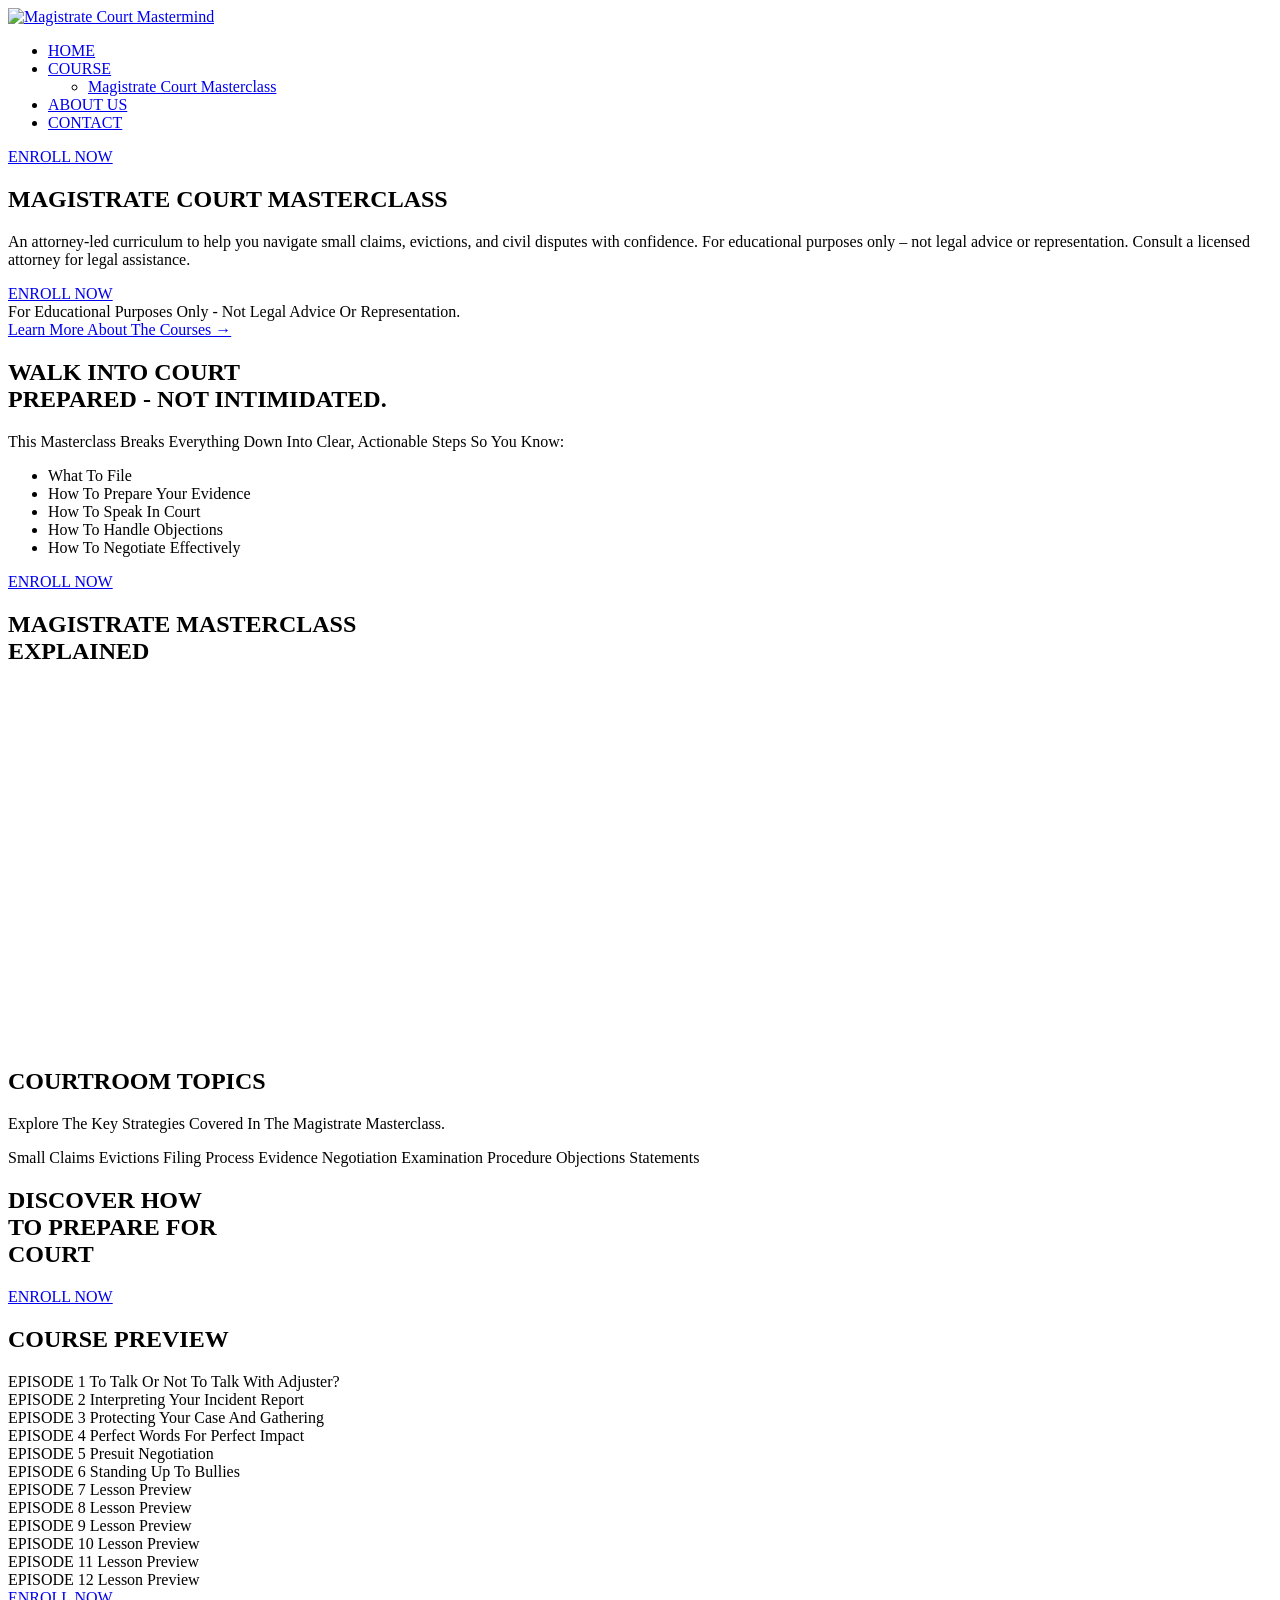
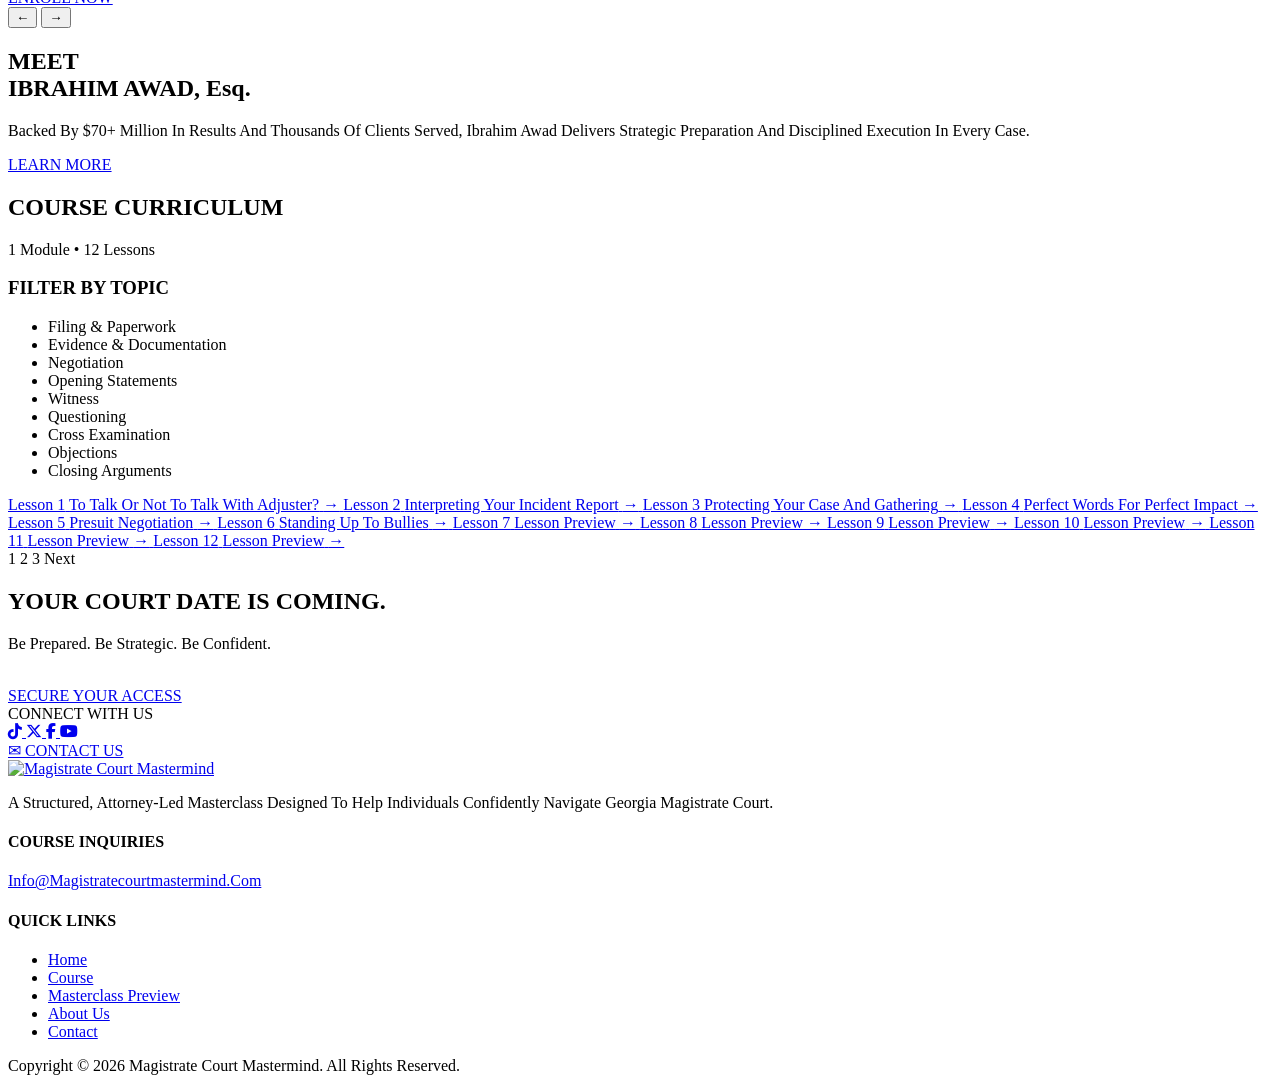
==== index.html @ 7c3ff86c "Fix hero image filename case" ====
<!DOCTYPE html>
<html lang="en">
<head>
  <meta charset="UTF-8">
  <meta name="viewport" content="width=device-width, initial-scale=1.0">
  <meta name="description" content="Magistrate Court Masterclass - An Attorney-Led Curriculum To Help You Navigate Small Claims, Evictions, And Civil Disputes With Confidence.">
  <meta name="keywords" content="magistrate court, small claims, eviction, civil disputes, legal education, attorney-led">
  <meta name="author" content="Magistrate Court Mastermind">
  <title>Magistrate Court Mastermind | Attorney-Led Legal Education</title>
  <link rel="stylesheet" href="assets/css/style.css">
  <link rel="stylesheet" href="https://cdnjs.cloudflare.com/ajax/libs/font-awesome/6.5.1/css/all.min.css">
</head>
<body>
  <header class="header">
    <a href="index.html" class="header__logo">
      <img src="assets/images/magistratelogo1.png" alt="Magistrate Court Mastermind" class="header__logo-img">
    </a>
    <nav>
      <ul class="header__nav">
        <li><a href="index.html" class="nav-active">HOME</a></li>
        <li class="nav-dropdown">
          <a href="course.html">COURSE</a>
          <ul class="dropdown-menu">
            <li><a href="course.html">Magistrate Court Masterclass</a></li>
          </ul>
        </li>
        <li><a href="about.html">ABOUT US</a></li>
        <li><a href="index.html#contact">CONTACT</a></li>
      </ul>
    </nav>
    <a href="course.html" class="header__cta">ENROLL NOW</a>
  </header>

  <main>
    <section class="hero">
      <div class="hero__content">
        <div class="hero__left">
          <h1 class="hero__heading">MAGISTRATE COURT MASTERCLASS</h1>
          <p class="hero__subtext">An attorney-led curriculum to help you navigate small claims, evictions, and civil disputes with confidence. For educational purposes only – not legal advice or representation. Consult a licensed attorney for legal assistance.</p>
          <a href="course.html" class="hero__btn">ENROLL NOW</a>
        </div>
        <div class="hero__right">
          <div class="hero__image-wrap">
            <img src="assets/images/Hero-person.png" alt="Course Instructor" class="hero__person" width="400" height="520" onerror="this.style.display='none';">
          </div>
        </div>
      </div>
      <div class="hero__bottom-right">
        <div class="hero__card">For Educational Purposes Only - Not Legal Advice Or Representation.</div>
        <a href="course.html" class="hero__learn-more">Learn More About The Courses &#8594;</a>
      </div>
    </section>

    <!-- Walk Into Court Prepared -->
    <section class="home-prepared">
      <div class="home-prepared__inner">
        <div class="home-prepared__header">
          <h2 class="home-prepared__title">
            WALK INTO COURT<br>
            PREPARED - <span class="home-prepared__title-underline">NOT INTIMIDATED.</span>
          </h2>
        </div>
        <div class="home-prepared__left">
          <div class="home-prepared__img-wrap">
            <img src="assets/images/prepared.png" alt="Court preparation" class="home-prepared__img" onerror="this.style.display='none'">
            <div class="home-prepared__img-placeholder"></div>
          </div>
        </div>
        <div class="home-prepared__right">
          <p class="home-prepared__lead">This Masterclass Breaks Everything Down Into Clear, Actionable Steps So You Know:</p>
          <ul class="home-prepared__list">
            <li>What To File</li>
            <li>How To Prepare Your Evidence</li>
            <li>How To Speak In Court</li>
            <li>How To Handle Objections</li>
            <li>How To Negotiate Effectively</li>
          </ul>
          <a href="course.html" class="home-prepared__btn">ENROLL NOW</a>
        </div>
      </div>
    </section>

    <!-- Magistrate Masterclass Explained - Vimeo Video -->
    <section class="home-video">
      <div class="home-video__inner">
        <h2 class="home-video__title">
          MAGISTRATE MASTERCLASS<br>
          <span class="home-video__title-accent">EXPLAINED</span>
        </h2>
        <div class="home-video__player">
          <iframe src="https://player.vimeo.com/video/1167823661?title=0&byline=0&portrait=0" width="640" height="360" frameborder="0" allow="autoplay; fullscreen; picture-in-picture" allowfullscreen title="Magistrate Masterclass Explained"></iframe>
        </div>
      </div>
    </section>

    <!-- Courtroom Topics -->
    <section class="home-topics">
      <div class="home-topics__inner">
        <h2 class="home-topics__title">COURTROOM <span class="home-topics__title-accent">TOPICS</span></h2>
        <p class="home-topics__sub">Explore The Key Strategies Covered In The Magistrate Masterclass.</p>
        <div class="home-topics__grid">
          <span class="home-topics__pill">Small Claims</span>
          <span class="home-topics__pill">Evictions</span>
          <span class="home-topics__pill">Filing Process</span>
          <span class="home-topics__pill">Evidence</span>
          <span class="home-topics__pill">Negotiation</span>
          <span class="home-topics__pill">Examination</span>
          <span class="home-topics__pill">Procedure</span>
          <span class="home-topics__pill">Objections</span>
          <span class="home-topics__pill">Statements</span>
        </div>
      </div>
    </section>

    <!-- Discover How To Prepare -->
    <section class="home-discover">
      <div class="home-discover__brush"></div>
      <div class="home-discover__inner">
        <div class="home-discover__left">
          <h2 class="home-discover__title">
            <span class="home-discover__line">DISCOVER HOW</span><br>
            <span class="home-discover__line">TO <span class="home-discover__title-encircle">PREPARE</span> FOR</span><br>
            <span class="home-discover__line">COURT</span>
          </h2>
          <a href="course.html" class="home-discover__btn">ENROLL NOW</a>
        </div>
        <div class="home-discover__right">
          <img src="assets/images/glowing.png" alt="Instructor" class="home-discover__img" onerror="this.style.display='none'">
          <div class="home-discover__img-placeholder"></div>
        </div>
      </div>
    </section>

    <!-- Course Preview -->
    <section class="home-preview">
      <div class="home-preview__inner">
        <h2 class="home-preview__title">COURSE <span class="home-preview__title-accent">PREVIEW</span></h2>
        <div class="home-preview__carousel">
          <article class="home-preview__item">
            <span class="home-preview__ep">EPISODE 1</span>
            <span class="home-preview__name">To Talk Or Not To Talk With Adjuster?</span>
          </article>
          <article class="home-preview__item">
            <span class="home-preview__ep">EPISODE 2</span>
            <span class="home-preview__name">Interpreting Your Incident Report</span>
          </article>
          <article class="home-preview__item">
            <span class="home-preview__ep">EPISODE 3</span>
            <span class="home-preview__name">Protecting Your Case And Gathering</span>
          </article>
          <article class="home-preview__item">
            <span class="home-preview__ep">EPISODE 4</span>
            <span class="home-preview__name">Perfect Words For Perfect Impact</span>
          </article>
          <article class="home-preview__item">
            <span class="home-preview__ep">EPISODE 5</span>
            <span class="home-preview__name">Presuit Negotiation</span>
          </article>
          <article class="home-preview__item">
            <span class="home-preview__ep">EPISODE 6</span>
            <span class="home-preview__name">Standing Up To Bullies</span>
          </article>
          <article class="home-preview__item">
            <span class="home-preview__ep">EPISODE 7</span>
            <span class="home-preview__name">Lesson Preview</span>
          </article>
          <article class="home-preview__item">
            <span class="home-preview__ep">EPISODE 8</span>
            <span class="home-preview__name">Lesson Preview</span>
          </article>
          <article class="home-preview__item">
            <span class="home-preview__ep">EPISODE 9</span>
            <span class="home-preview__name">Lesson Preview</span>
          </article>
          <article class="home-preview__item">
            <span class="home-preview__ep">EPISODE 10</span>
            <span class="home-preview__name">Lesson Preview</span>
          </article>
          <article class="home-preview__item">
            <span class="home-preview__ep">EPISODE 11</span>
            <span class="home-preview__name">Lesson Preview</span>
          </article>
          <article class="home-preview__item">
            <span class="home-preview__ep">EPISODE 12</span>
            <span class="home-preview__name">Lesson Preview</span>
          </article>
        </div>
        <div class="home-preview__cta">
          <a href="course.html" class="home-preview__btn">ENROLL NOW</a>
          <div class="home-preview__arrows">
            <button type="button" class="home-preview__arrow-btn home-preview__arrow-btn--prev" aria-label="Previous course preview">&#8592;</button>
            <button type="button" class="home-preview__arrow-btn home-preview__arrow-btn--next" aria-label="Next course preview">&#8594;</button>
          </div>
        </div>
      </div>
    </section>

    <!-- Meet Ibrahim Awad -->
    <section class="home-meet">
      <div class="home-meet__brush"></div>
      <div class="home-meet__inner">
        <div class="home-meet__left">
          <img src="assets/images/ibrahimintro.png" alt="Ibrahim Awad" class="home-meet__portrait" onerror="this.style.display='none'">
          <div class="home-meet__portrait-placeholder"></div>
        </div>
        <div class="home-meet__right">
          <h2 class="home-meet__title">
            <span class="home-meet__title-accent">MEET</span><br>
            <span class="home-meet__name-box">IBRAHIM AWAD, Esq.</span>
          </h2>
          <p class="home-meet__bio">Backed By $70+ Million In Results And Thousands Of Clients Served, Ibrahim Awad Delivers Strategic Preparation And Disciplined Execution In Every Case.</p>
          <a href="about.html" class="home-meet__btn">LEARN MORE</a>
        </div>
      </div>
    </section>

    <!-- Course Curriculum -->
    <section class="home-curriculum">
      <div class="home-curriculum__inner">
        <h2 class="home-curriculum__title">COURSE <span class="home-curriculum__title-accent">CURRICULUM</span></h2>
        <p class="home-curriculum__meta">1 Module &bull; 12 Lessons</p>
        <div class="home-curriculum__grid">
          <aside class="home-curriculum__sidebar">
            <h3 class="home-curriculum__filter-title">FILTER BY TOPIC</h3>
            <ul class="home-curriculum__topics">
              <li>Filing &amp; Paperwork</li>
              <li>Evidence &amp; Documentation</li>
              <li>Negotiation</li>
              <li>Opening Statements</li>
              <li>Witness</li>
              <li>Questioning</li>
              <li>Cross Examination</li>
              <li>Objections</li>
              <li>Closing Arguments</li>
            </ul>
          </aside>
          <div class="home-curriculum__lessons">
            <a href="course.html" class="home-curriculum__lesson home-curriculum__lesson--active" data-lesson="1">
              <span class="home-curriculum__lesson-num">Lesson 1</span>
              <span class="home-curriculum__lesson-title">To Talk Or Not To Talk With Adjuster?</span>
              <span class="home-curriculum__lesson-arrow">&#8594;</span>
            </a>
            <a href="course.html" class="home-curriculum__lesson" data-lesson="2">
              <span class="home-curriculum__lesson-num">Lesson 2</span>
              <span class="home-curriculum__lesson-title">Interpreting Your Incident Report</span>
              <span class="home-curriculum__lesson-arrow">&#8594;</span>
            </a>
            <a href="course.html" class="home-curriculum__lesson" data-lesson="3">
              <span class="home-curriculum__lesson-num">Lesson 3</span>
              <span class="home-curriculum__lesson-title">Protecting Your Case And Gathering</span>
              <span class="home-curriculum__lesson-arrow">&#8594;</span>
            </a>
            <a href="course.html" class="home-curriculum__lesson" data-lesson="4">
              <span class="home-curriculum__lesson-num">Lesson 4</span>
              <span class="home-curriculum__lesson-title">Perfect Words For Perfect Impact</span>
              <span class="home-curriculum__lesson-arrow">&#8594;</span>
            </a>
            <a href="course.html" class="home-curriculum__lesson" data-lesson="5">
              <span class="home-curriculum__lesson-num">Lesson 5</span>
              <span class="home-curriculum__lesson-title">Presuit Negotiation</span>
              <span class="home-curriculum__lesson-arrow">&#8594;</span>
            </a>
            <a href="course.html" class="home-curriculum__lesson" data-lesson="6">
              <span class="home-curriculum__lesson-num">Lesson 6</span>
              <span class="home-curriculum__lesson-title">Standing Up To Bullies</span>
              <span class="home-curriculum__lesson-arrow">&#8594;</span>
            </a>
            <a href="course.html" class="home-curriculum__lesson" data-lesson="7">
              <span class="home-curriculum__lesson-num">Lesson 7</span>
              <span class="home-curriculum__lesson-title">Lesson Preview</span>
              <span class="home-curriculum__lesson-arrow">&#8594;</span>
            </a>
            <a href="course.html" class="home-curriculum__lesson" data-lesson="8">
              <span class="home-curriculum__lesson-num">Lesson 8</span>
              <span class="home-curriculum__lesson-title">Lesson Preview</span>
              <span class="home-curriculum__lesson-arrow">&#8594;</span>
            </a>
            <a href="course.html" class="home-curriculum__lesson" data-lesson="9">
              <span class="home-curriculum__lesson-num">Lesson 9</span>
              <span class="home-curriculum__lesson-title">Lesson Preview</span>
              <span class="home-curriculum__lesson-arrow">&#8594;</span>
            </a>
            <a href="course.html" class="home-curriculum__lesson" data-lesson="10">
              <span class="home-curriculum__lesson-num">Lesson 10</span>
              <span class="home-curriculum__lesson-title">Lesson Preview</span>
              <span class="home-curriculum__lesson-arrow">&#8594;</span>
            </a>
            <a href="course.html" class="home-curriculum__lesson" data-lesson="11">
              <span class="home-curriculum__lesson-num">Lesson 11</span>
              <span class="home-curriculum__lesson-title">Lesson Preview</span>
              <span class="home-curriculum__lesson-arrow">&#8594;</span>
            </a>
            <a href="course.html" class="home-curriculum__lesson" data-lesson="12">
              <span class="home-curriculum__lesson-num">Lesson 12</span>
              <span class="home-curriculum__lesson-title">Lesson Preview</span>
              <span class="home-curriculum__lesson-arrow">&#8594;</span>
            </a>
          </div>
        </div>
        <div class="home-curriculum__pagination">
          <span class="home-curriculum__page home-curriculum__page--active" data-page="1">1</span>
          <span class="home-curriculum__page" data-page="2">2</span>
          <span class="home-curriculum__page is-hidden" data-page="3">3</span>
          <span class="home-curriculum__next">Next</span>
        </div>
      </div>
    </section>

    <!-- Your Court Date CTA -->
    <section class="home-cta">
      <div class="home-cta__brush"></div>
      <div class="home-cta__inner">
        <h2 class="home-cta__title">YOUR COURT DATE IS COMING.</h2>
        <p class="home-cta__sub">Be Prepared. Be Strategic. Be Confident.</p>
        <div class="home-cta__underline">
          <img src="assets/images/clip.png" alt="" class="home-cta__underline-img" loading="lazy">
        </div>
        <a href="course.html" class="home-cta__btn">SECURE YOUR ACCESS</a>
      </div>
    </section>
  </main>

  <footer class="footer footer--full">
    <div class="footer__brush footer__brush--left"></div>
    <div class="footer__brush footer__brush--right"></div>
    <div class="footer__inner">
      <div class="footer__top">
        <div class="footer__top-left">
          <span class="footer__connect">CONNECT WITH US</span>
          <div class="footer__socials">
            <a href="#" class="footer__social footer__social--tiktok" aria-label="TikTok">
              <i class="fa-brands fa-tiktok"></i>
            </a>
            <a href="#" class="footer__social footer__social--twitter" aria-label="Twitter / X">
              <i class="fa-brands fa-x-twitter"></i>
            </a>
            <a href="#" class="footer__social footer__social--facebook" aria-label="Facebook">
              <i class="fa-brands fa-facebook-f"></i>
            </a>
            <a href="#" class="footer__social footer__social--youtube" aria-label="YouTube">
              <i class="fa-brands fa-youtube"></i>
            </a>
          </div>
        </div>
        <a href="index.html#contact" class="footer__contact-btn">
          <span class="footer__contact-icon">✉</span>
          <span class="footer__contact-label">CONTACT US</span>
        </a>
      </div>
      <div class="footer__main">
        <div class="footer__brand">
          <a href="index.html" class="footer__logo">
            <img src="assets/images/magistratelogo1.png" alt="Magistrate Court Mastermind" class="footer__logo-img">
          </a>
          <p class="footer__tagline">A Structured, Attorney-Led Masterclass Designed To Help Individuals Confidently Navigate Georgia Magistrate Court.</p>
        </div>
        <div class="footer__links-wrap">
          <div class="footer__col">
            <h4 class="footer__col-title">COURSE INQUIRIES</h4>
            <a href="mailto:info@magistratecourtmastermind.com" class="footer__email">Info@Magistratecourtmastermind.Com</a>
          </div>
          <div class="footer__col">
            <h4 class="footer__col-title">QUICK LINKS</h4>
            <ul class="footer__quick-links">
              <li><a href="index.html">Home</a></li>
              <li><a href="course.html">Course</a></li>
              <li><a href="course.html">Masterclass Preview</a></li>
              <li><a href="about.html">About Us</a></li>
              <li><a href="index.html#contact">Contact</a></li>
            </ul>
          </div>
        </div>
      </div>
      <div class="footer__bottom">
        <span class="footer__divider"></span>
        <p class="footer__legal">Copyright &copy; 2026 Magistrate Court Mastermind. All Rights Reserved.</p>
      </div>
    </div>
  </footer>

  <script src="assets/js/main.js"></script>
</body>
</html>
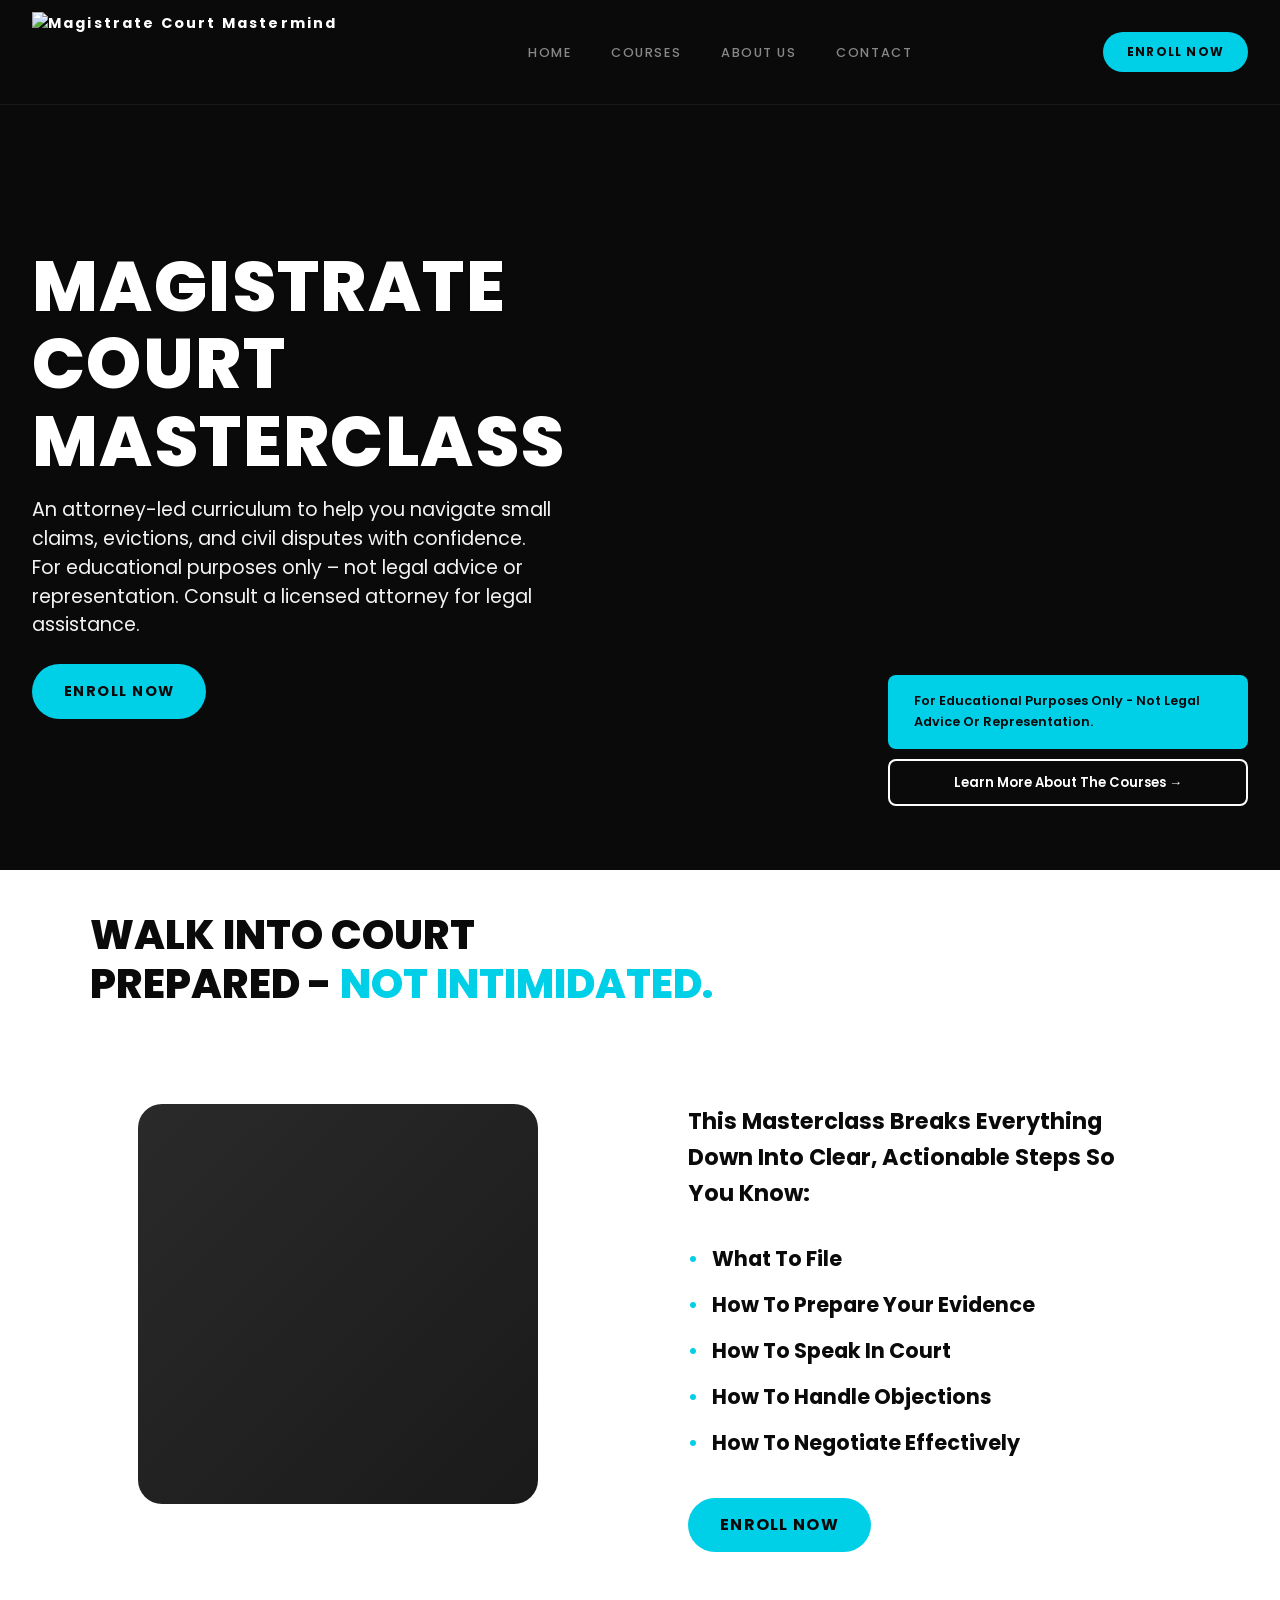
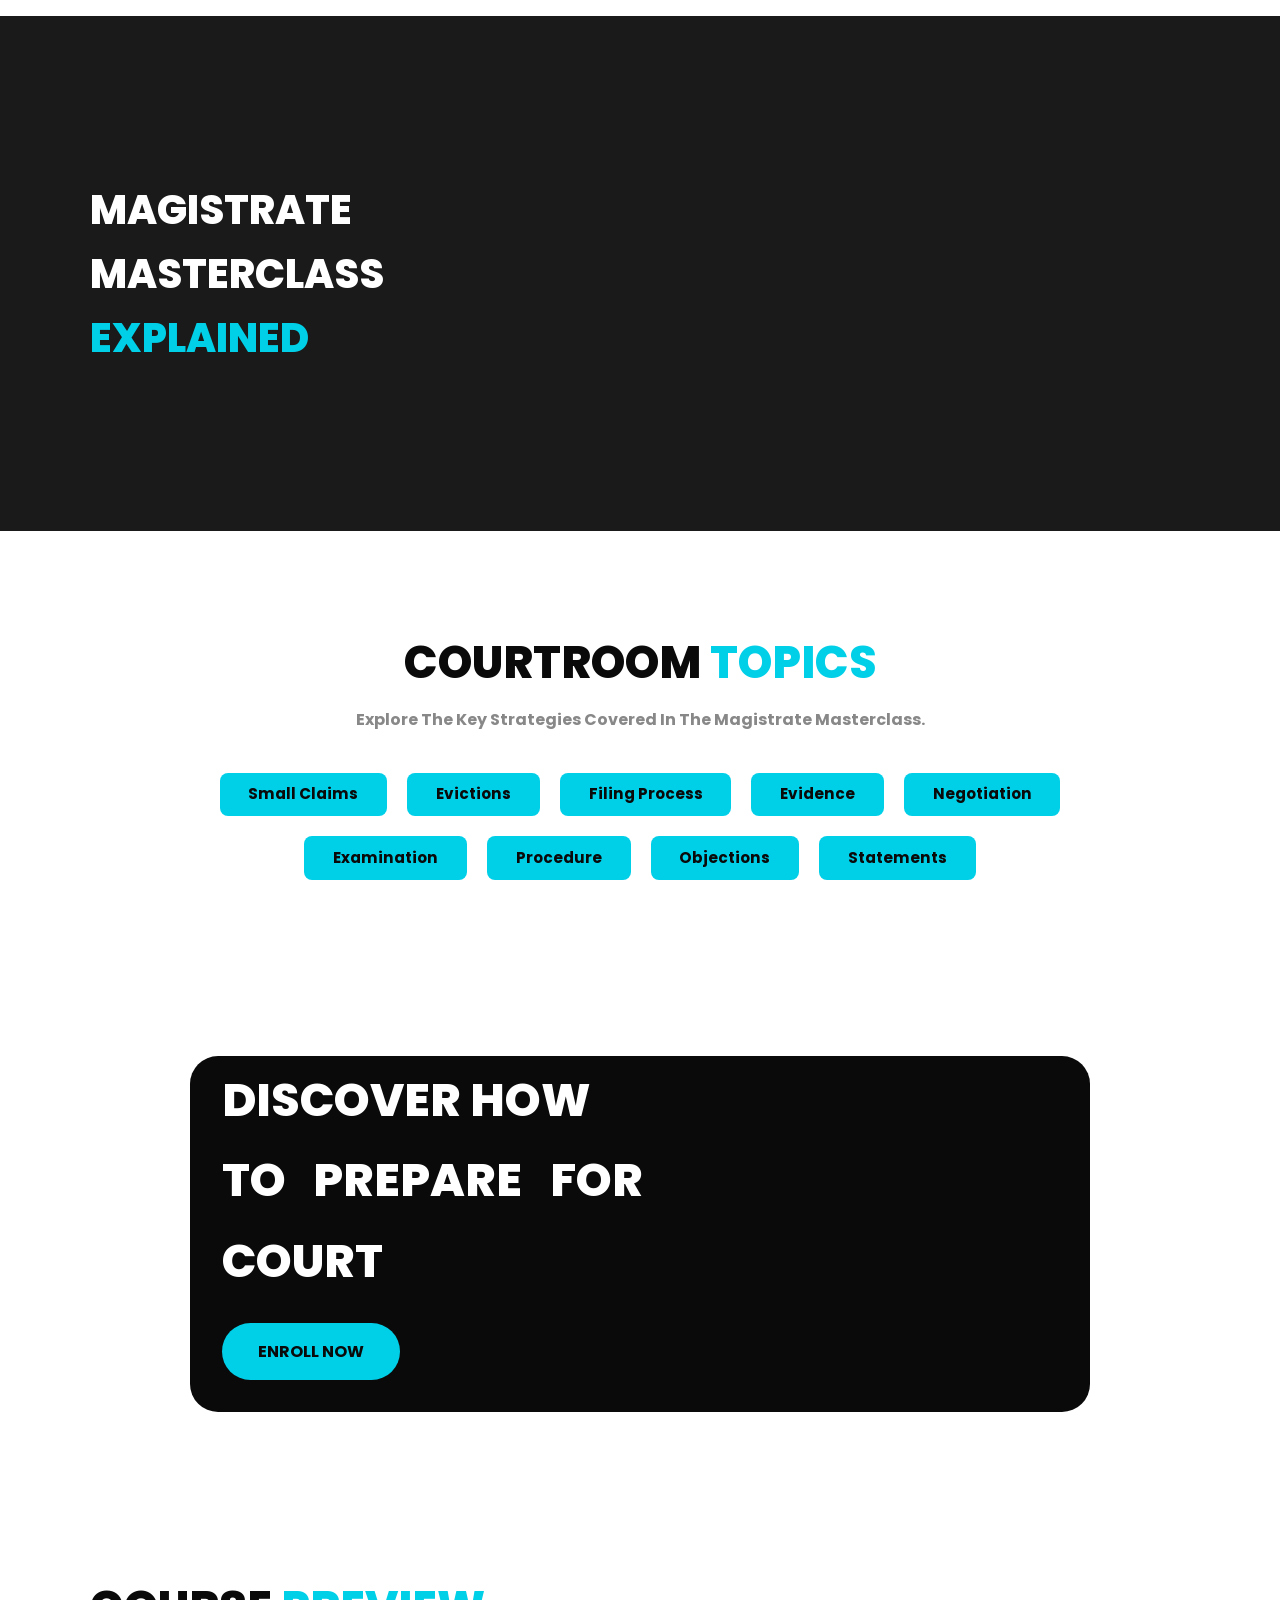
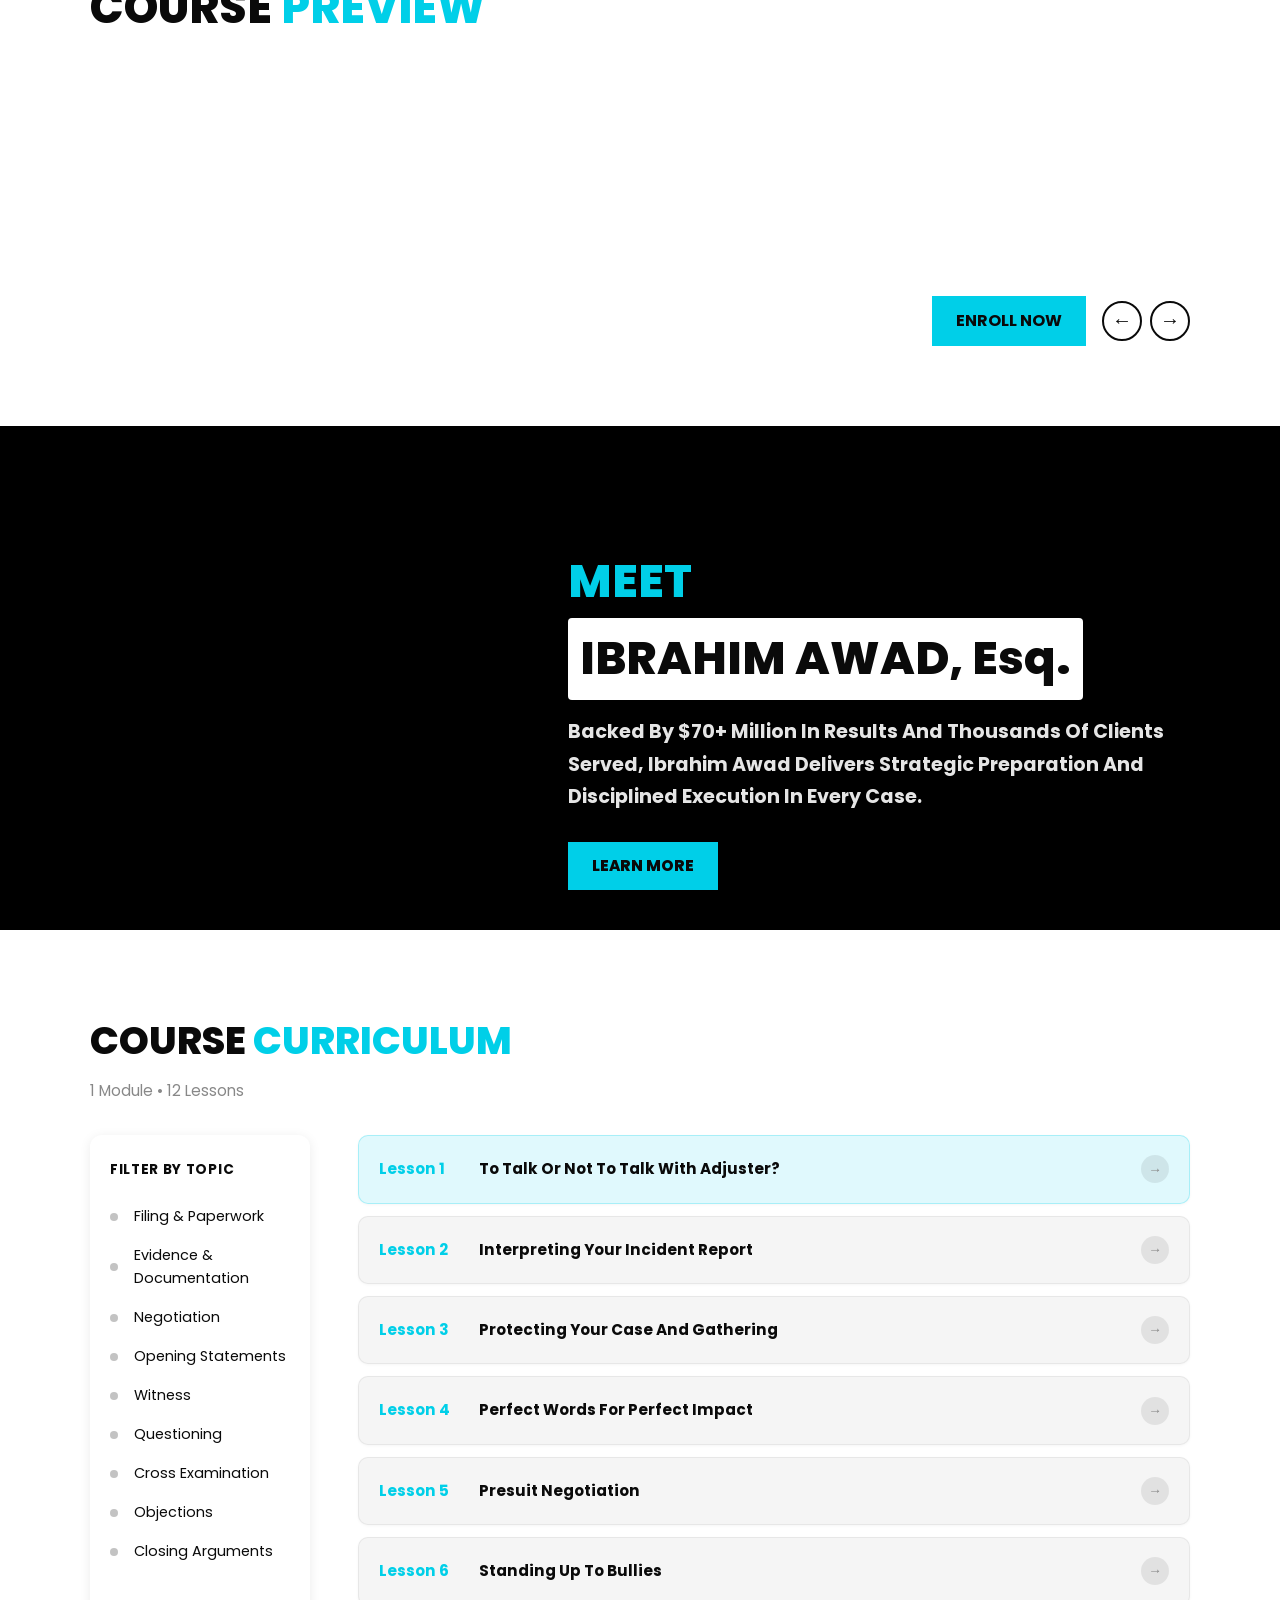
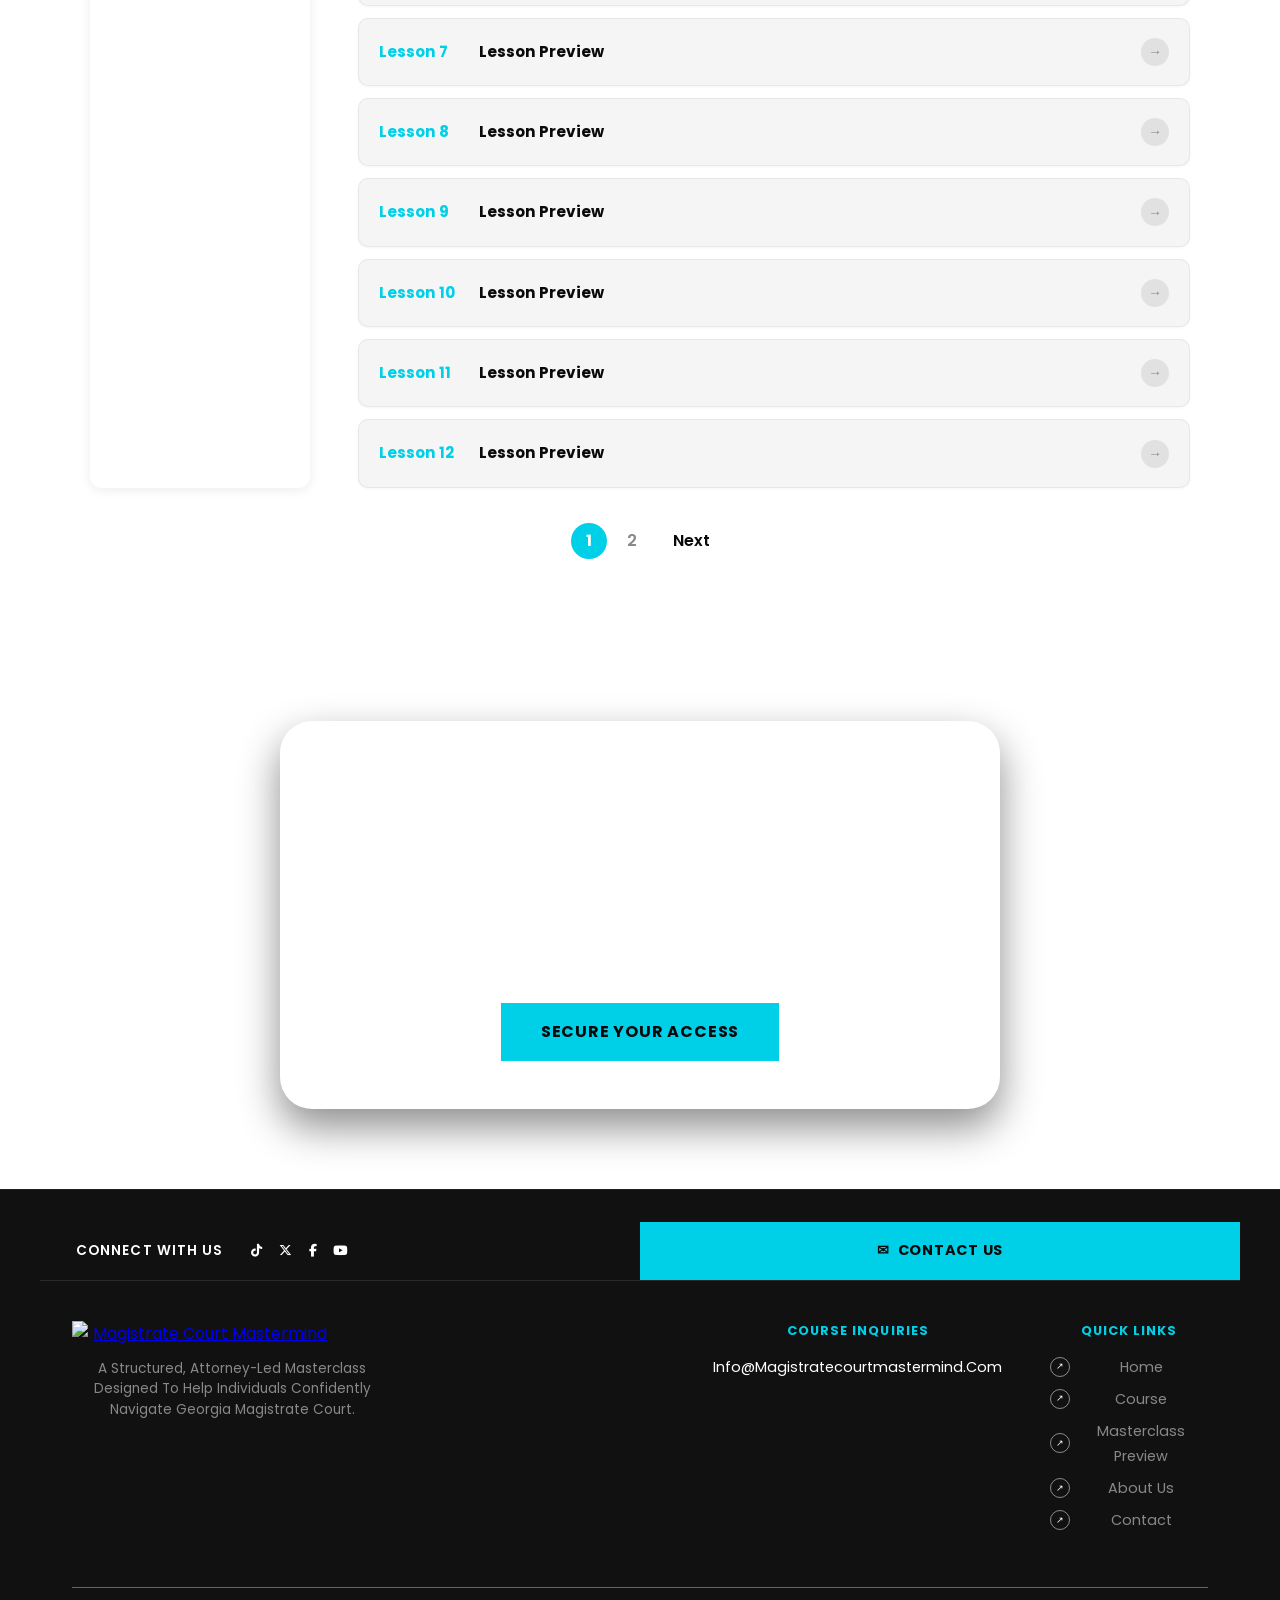
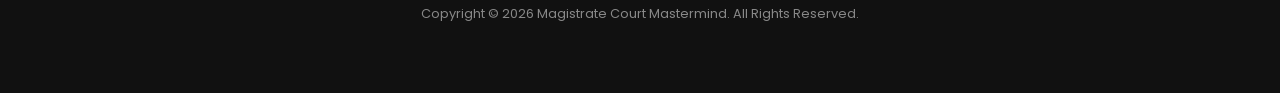
==== commit abc29d73: "Latest Update on Courses Page" ====
--- a/index.html
+++ b/index.html
@@ -18,12 +18,7 @@
     <nav>
       <ul class="header__nav">
         <li><a href="index.html" class="nav-active">HOME</a></li>
-        <li class="nav-dropdown">
-          <a href="course.html">COURSE</a>
-          <ul class="dropdown-menu">
-            <li><a href="course.html">Magistrate Court Masterclass</a></li>
-          </ul>
-        </li>
+        <li><a href="course.html">COURSES</a></li>
         <li><a href="about.html">ABOUT US</a></li>
         <li><a href="index.html#contact">CONTACT</a></li>
       </ul>
--- a/assets/css/style.css
+++ b/assets/css/style.css
@@ -0,0 +1,3039 @@
+/**
+ * MAGISTRATE COURT MASTERMIND - Premium Dark Theme
+ * Cyan accent: #00CFE8 | Font: Poppins / Montserrat
+ */
+
+@import url('https://fonts.googleapis.com/css2?family=Poppins:wght@400;500;600;700;800&display=swap');
+
+:root {
+  --cyan: #00CFE8;
+  --cyan-hover: #00b8cf;
+  --black: #0a0a0a;
+  --dark: #111111;
+  --dark-2: #1a1a1a;
+  --gray: #888888;
+  --light: #e5e5e5;
+  --white: #ffffff;
+  --overlay: rgba(0, 0, 0, 0.75);
+}
+
+* {
+  margin: 0;
+  padding: 0;
+  box-sizing: border-box;
+}
+
+html {
+  scroll-behavior: smooth;
+}
+
+body {
+  font-family: 'Poppins', -apple-system, BlinkMacSystemFont, sans-serif;
+  background: var(--black);
+  color: var(--light);
+  line-height: 1.6;
+  overflow-x: hidden;
+}
+
+.page-course {
+  background: #ffffff;
+  color: #111111;
+}
+
+/* ============ STICKY BLACK HEADER ============ */
+.header {
+  position: sticky;
+  top: 0;
+  z-index: 1000;
+  background: var(--black);
+  border-bottom: 1px solid rgba(255, 255, 255, 0.06);
+  padding: 0.75rem 2rem;
+  display: flex;
+  align-items: center;
+  justify-content: space-between;
+  flex-wrap: wrap;
+  gap: 1rem;
+}
+
+.header__logo {
+  display: flex;
+  align-items: center;
+  gap: 0.75rem;
+  font-size: 0.9rem;
+  font-weight: 700;
+  letter-spacing: 0.15em;
+  color: var(--white);
+  text-decoration: none;
+  white-space: nowrap;
+}
+
+.header__logo-icon,
+.header__logo-img {
+  height: 80px;
+  width: auto;
+  flex-shrink: 0;
+  display: block;
+}
+
+.header__nav {
+  display: flex;
+  align-items: center;
+  gap: 2.5rem;
+  list-style: none;
+}
+
+.header__nav a {
+  color: var(--gray);
+  text-decoration: none;
+  font-size: 0.8rem;
+  font-weight: 500;
+  letter-spacing: 0.12em;
+  transition: color 0.2s;
+}
+
+.header__nav a:hover {
+  color: var(--cyan);
+}
+
+.header__nav .nav-dropdown {
+  position: relative;
+  display: flex;
+  align-items: center;
+  gap: 0.25rem;
+  cursor: pointer;
+}
+
+.header__nav .nav-dropdown > a::after {
+  content: '';
+  display: inline-block;
+  width: 0;
+  height: 0;
+  border-left: 4px solid transparent;
+  border-right: 4px solid transparent;
+  border-top: 5px solid var(--cyan);
+  margin-left: 0.35rem;
+  vertical-align: middle;
+}
+
+.header__cta {
+  display: inline-block;
+  background: var(--cyan);
+  color: var(--black) !important;
+  padding: 0.65rem 1.5rem;
+  font-weight: 700;
+  font-size: 0.75rem;
+  letter-spacing: 0.1em;
+  text-decoration: none;
+  transition: background 0.2s;
+  border: none;
+  cursor: pointer;
+  border-radius: 999px;
+}
+
+.header__cta:hover {
+  background: var(--cyan-hover);
+}
+
+/* ============ HERO SECTION (Figma match) ============ */
+.hero {
+  position: relative;
+  min-height: 85vh;
+  display: flex;
+  align-items: center;
+  padding: 3rem 2rem 3.5rem;
+  background-color: #0a0a0a;
+  background-image: url('../images/hero-bg.png');
+  background-size: cover;
+  background-position: center;
+  background-repeat: no-repeat;
+}
+
+.hero__content {
+  position: relative;
+  z-index: 1;
+  display: grid;
+  grid-template-columns: 1fr 1fr;
+  gap: 3rem;
+  align-items: center;
+  max-width: 1400px;
+  margin: 0 auto;
+  width: 100%;
+}
+
+.hero__left {
+  max-width: 640px;
+  display: flex;
+  flex-direction: column;
+  align-items: flex-start;
+  justify-content: center;
+}
+
+.hero__heading {
+  font-size: clamp(2.8rem, 5.5vw, 4.5rem);
+  font-weight: 800;
+  line-height: 1.1;
+  letter-spacing: 0.02em;
+  text-transform: uppercase;
+  color: var(--white);
+  margin-bottom: 1rem;
+  text-shadow: 0 1px 2px rgba(0, 0, 0, 0.4);
+}
+
+.hero__subtext {
+  font-size: 1.20rem;
+  color: rgba(255, 255, 255, 0.95);
+  margin-bottom: 1.5rem;
+  max-width: 520px;
+  line-height: 1.5;
+}
+
+/* Primary CTA – larger than header button per Figma */
+.hero__btn {
+  display: inline-block;
+  background: var(--cyan);
+  color: var(--black);
+  padding: 1rem 2rem;
+  font-weight: 700;
+  font-size: 0.9rem;
+  letter-spacing: 0.1em;
+  text-decoration: none;
+  text-transform: uppercase;
+  transition: background 0.2s;
+  border: none;
+  cursor: pointer;
+  flex-shrink: 0;
+  border-radius: 999px;
+}
+
+.hero__btn:hover {
+  background: var(--cyan-hover);
+}
+
+.hero__right {
+  position: relative;
+  display: flex;
+  flex-direction: column;
+  justify-content: center;
+  align-items: flex-end;
+  gap: 0.75rem;
+}
+
+.hero__image-wrap {
+  position: relative;
+  height: 100%;
+  display: flex;
+  align-items: flex-end;
+  margin-right: -200px; /* push person right to the visual edge */
+  margin-bottom: -20px; /* let feet sit closer to bottom of hero */
+}
+
+/* Home hero person cutout */
+.hero__person {
+  position: relative;
+  z-index: 1;
+  height: auto;
+  max-height: 820px;
+  width: auto;
+  object-fit: contain;
+  object-position: bottom right;
+  transform-origin: bottom right;
+  transform: translateY(40px) scale(1.2);
+}
+
+/* About page instructor cutout */
+.hero__instructor {
+  position: relative;
+  z-index: 1;
+  height: auto;
+  max-height: 720px;
+  width: auto;
+  object-fit: contain;
+  object-position: bottom right;
+}
+
+/* Bottom-right block: cyan notice + Learn More button, no overlay on hero */
+.hero__bottom-right {
+  position: absolute;
+  bottom: 4rem;
+  right: max(2rem, calc((100vw - 1400px) / 2 + 2rem));
+  display: flex;
+  flex-direction: column;
+  align-items: flex-end;
+  gap: 0.6rem;
+  max-width: 360px;
+  z-index: 2;
+}
+
+.hero__card {
+  background: var(--cyan);
+  color: var(--black);
+  padding: 1.05rem 1.6rem;
+  font-size: 0.8rem;
+  font-weight: 600;
+  width: 100%;
+  box-sizing: border-box;
+  border-radius: 8px;
+}
+
+.hero__learn-more {
+  display: block;
+  width: 100%;
+  box-sizing: border-box;
+  background: var(--black);
+  color: var(--white);
+  padding: 0.7rem 1.25rem;
+  font-weight: 600;
+  font-size: 0.82rem;
+  text-decoration: none;
+  border: 2px solid var(--white);
+  border-radius: 8px;
+  text-align: center;
+  transition: all 0.2s;
+}
+
+.hero__learn-more:hover {
+  background: var(--white);
+  color: var(--black);
+}
+
+/* ============ HOME PAGE - SCROLL SECTIONS ============ */
+.home-prepared {
+  position: relative;
+  background: var(--white);
+}
+
+.home-prepared__inner {
+  display: grid;
+  grid-template-columns: 1fr 1fr;
+  grid-auto-rows: auto;
+  max-width: 1100px;
+  margin: 0 auto;
+  position: relative;
+  z-index: 1;
+}
+
+.home-prepared::before {
+  content: '';
+  position: absolute;
+  top: 20px;
+  left: -10px;
+  width: 600px;
+  height: 550px;
+  background-image: url('../images/blue-crayon.png');
+  background-size: cover;
+  background-position: center;
+  background-repeat: no-repeat;
+  pointer-events: none;
+  z-index: 0;
+}
+
+.home-prepared__left {
+  background: var(--white);
+  padding: 4rem 3rem;
+}
+
+.home-prepared__title {
+  font-size: clamp(1.85rem, 3.2vw, 2.75rem);
+  font-weight: 800;
+  text-transform: uppercase;
+  color: var(--black);
+  line-height: 1.2;
+  text-align: left;
+}
+
+.home-prepared__header {
+  grid-column: 1 / -1;
+  display: flex;
+  justify-content: flex-start;
+  margin-top: 2.5rem;
+  margin-bottom: 2rem;
+}
+
+.home-prepared__title-underline {
+  position: relative;
+  display: inline-block;
+  color: var(--cyan);
+}
+
+.home-prepared__title-underline::after {
+  content: '';
+  display: block;
+  position: absolute;
+  left: 0;
+  top: 100%;
+  margin-top: 4px;
+  width: 100%;
+  height: 20px;
+  background-image: url('../images/clip.png');
+  background-size: 100% 100%;
+  background-position: 0 0;
+  background-repeat: no-repeat;
+}
+
+.home-prepared__img-wrap {
+  position: relative;
+  aspect-ratio: 1;
+  max-width: 400px;
+  overflow: hidden;
+  border-radius: 24px;
+}
+
+.home-prepared__img {
+  position: relative;
+  z-index: 1;
+  width: 100%;
+  height: 100%;
+  object-fit: cover;
+}
+
+.home-prepared__img-placeholder {
+  position: absolute;
+  inset: 0;
+  background: linear-gradient(135deg, #2a2a2a 0%, #1a1a1a 100%);
+}
+
+.home-prepared__right {
+  background: var(--white);
+  padding: 4rem 3rem;
+  display: flex;
+  flex-direction: column;
+  justify-content: center;
+}
+
+.home-prepared__lead {
+  font-size: 1.4rem;
+  font-weight: 700;
+  color: var(--black);
+  margin-bottom: 1.5rem;
+}
+
+.home-prepared__list {
+  list-style: none;
+  margin: 0 0 2rem;
+  padding: 0;
+}
+
+.home-prepared__list li {
+  color: var(--black);
+  font-size: 1.3rem;
+  font-weight: 700;
+  padding: 0.4rem 0;
+  padding-left: 1.5rem;
+  position: relative;
+}
+
+.home-prepared__list li::before {
+  content: '•';
+  position: absolute;
+  left: 0;
+  color: var(--cyan);
+}
+
+.home-prepared__btn {
+  display: inline-block;
+  background: var(--cyan);
+  color: var(--black);
+  padding: 0.9rem 2rem;
+  font-weight: 700;
+  font-size: 1rem;
+  letter-spacing: 0.08em;
+  text-decoration: none;
+  align-self: flex-start;
+  border-radius: 999px;
+}
+
+.home-prepared__btn:hover {
+  background: var(--cyan-hover);
+}
+
+/* Home video - Magistrate Masterclass Explained */
+.home-video {
+  position: relative;
+  overflow: hidden;
+  background: var(--dark-2);
+  background-image: url('../images/masterclass_explainedbg.png');
+  background-size: cover;
+  background-position: center;
+  background-repeat: no-repeat;
+  padding: 5rem 2rem;
+}
+
+.home-video::after {
+  content: '';
+  position: absolute;
+  bottom: 0;
+  right: 0;
+  width: 400px;
+  height: 500px;
+  background-image: url('../images/backvideo.png');
+  background-size: contain;
+  background-position: 100% 100%;
+  background-repeat: no-repeat;
+  pointer-events: none;
+  z-index: 0;
+}
+
+.home-video__inner {
+  position: relative;
+  z-index: 1;
+  max-width: 1100px;
+  margin: 0 auto;
+  display: grid;
+  grid-template-columns: 1fr 1.5fr;
+  gap: 3rem;
+  align-items: center;
+}
+
+.home-video__title {
+  font-size: clamp(1.85rem, 3.2vw, 2.5rem);
+  font-weight: 800;
+  text-transform: uppercase;
+  color: var(--white);
+}
+
+.home-video__title-accent {
+  display: inline-block;
+  position: relative;
+  color: var(--cyan);
+}
+
+.home-video__title-accent::after {
+  content: '';
+  display: block;
+  position: absolute;
+  left: 0;
+  top: 100%;
+  margin-top: 4px;
+  width: 100%;
+  height: 20px;
+  background-image: url('../images/clip.png');
+  background-size: 100% 100%;
+  background-position: 0 0;
+  background-repeat: no-repeat;
+}
+
+.home-video__player {
+  aspect-ratio: 16/9;
+  border-radius: 8px;
+  overflow: hidden;
+}
+
+.home-video__player iframe {
+  width: 100%;
+  height: 100%;
+  display: block;
+}
+
+/* Courtroom Topics */
+.home-topics {
+  position: relative;
+  background: var(--white);
+  padding: 6rem 2rem;
+}
+
+/* courtroomdesign brush now handled in Discover section */
+
+.home-topics__inner {
+  max-width: 1000px;
+  margin: 0 auto;
+  text-align: center;
+  position: relative;
+  z-index: 1;
+}
+
+.home-topics__title {
+  font-size: clamp(2.3rem, 3.5vw, 3rem);
+  font-weight: 800;
+  text-transform: uppercase;
+  color: var(--black);
+  margin-bottom: 0.5rem;
+}
+
+.home-topics__title-accent {
+  color: var(--cyan);
+}
+
+.home-topics__sub {
+  color: var(--gray);
+  font-weight: 700;
+  font-size: 1rem;
+  margin-bottom: 2.5rem;
+}
+
+.home-topics__grid {
+  display: flex;
+  flex-wrap: wrap;
+  gap: 1.25rem;
+  justify-content: center;
+}
+
+.home-topics__pill {
+  background: var(--cyan);
+  color: var(--black);
+  padding: 0.6rem 1.8rem;
+  font-size: 0.95rem;
+  font-weight: 700;
+  border-radius: 8px;
+  display: inline-block;
+}
+
+/* Discover How To Prepare */
+.home-discover {
+  position: relative;
+  background: var(--white);
+  padding: 5rem 2rem;
+}
+
+.home-discover__brush {
+  position: absolute;
+  top: 60%;
+  left: 0;
+  transform: translate(-16%, -60%);
+  width: 800px;
+  height: 500px;
+  background-image: url('../images/courtroomdesign.png');
+  background-size: contain;
+  background-position: center;
+  background-repeat: no-repeat;
+  pointer-events: none;
+}
+
+.home-discover__inner {
+  position: relative;
+  z-index: 1;
+  max-width: 900px;
+  margin: 0 auto;
+  display: grid;
+  grid-template-columns: 1.1fr 0.9fr;
+  gap: 2.5rem;
+  align-items: center;
+  background: var(--black);
+  border-radius: 28px;
+  padding: 0.5rem 2.0rem 2.0rem;
+  overflow: visible;
+}
+
+.home-discover__title {
+  font-size: clamp(2.1rem, 3.6vw, 2.9rem);
+  font-weight: 800;
+  text-transform: uppercase;
+  color: var(--white);
+}
+
+.home-discover__line {
+  white-space: nowrap;
+}
+
+.home-discover__title-encircle {
+  position: relative;
+  display: inline-block;
+  padding: 0.15em 0.4em;
+  background-image: url('../images/circle.png');
+  background-size: 100% 100%;
+  background-position: center;
+  background-repeat: no-repeat;
+}
+
+.home-discover__btn {
+  display: inline-block;
+  margin-top: 1.5rem;
+  background: var(--cyan);
+  color: var(--black);
+  padding: 1rem 2.25rem;
+  font-weight: 700;
+  text-decoration: none;
+  border-radius: 999px;
+}
+
+.home-discover__btn:hover {
+  background: var(--cyan-hover);
+}
+
+.home-discover__right {
+  position: relative;
+  display: flex;
+  justify-content: flex-end;
+  align-items: flex-end;
+}
+
+.home-discover__img {
+  max-height: 500px;
+  width: auto;
+  margin-right: 0;
+  margin-top: 0;
+  margin-bottom: -68px;
+  transform: translateX(-100px);
+}
+
+.home-discover__img-placeholder {
+  display: none;
+}
+
+/* Course Preview */
+.home-preview {
+  background: var(--white);
+  padding: 5rem 2rem;
+}
+
+.home-preview__inner {
+  max-width: 1100px;
+  margin: 0 auto;
+}
+
+.home-preview__title {
+  font-size: clamp(2.2rem, 3.5vw, 2.9rem);
+  font-weight: 800;
+  text-transform: uppercase;
+  color: var(--black);
+  margin-bottom: 2rem;
+}
+
+.home-preview__title-accent {
+  color: var(--cyan);
+}
+
+.home-preview__carousel {
+  display: flex;
+  gap: 1.5rem;
+  overflow-x: hidden;
+  scroll-behavior: smooth;
+  padding-bottom: 1rem;
+  margin-bottom: 1.5rem;
+}
+
+.home-preview__item {
+  flex: 0 0 320px;
+  aspect-ratio: 16/9;
+  border-radius: 18px;
+  background-image: url('../images/thumbnail1.png');
+  background-size: cover;
+  background-position: center;
+  position: relative;
+  overflow: hidden;
+  color: var(--white);
+  font-weight: 600;
+}
+
+.home-preview__ep {
+  position: absolute;
+  top: 1rem;
+  left: 1.25rem;
+  font-size: 0.75rem;
+  letter-spacing: 0.08em;
+  text-transform: uppercase;
+  color: var(--white);
+}
+
+.home-preview__name {
+  position: absolute;
+  left: 1.25rem;
+  right: 1.25rem;
+  bottom: 1.25rem;
+  font-size: 0.95rem;
+  font-weight: 700;
+  text-transform: uppercase;
+}
+
+.home-preview__cta {
+  display: flex;
+  align-items: center;
+  gap: 1rem;
+  justify-content: flex-end;
+}
+
+.home-preview__arrows {
+  display: inline-flex;
+  gap: 0.5rem;
+}
+
+.home-preview__btn {
+  background: var(--cyan);
+  color: var(--black);
+  padding: 0.75rem 1.5rem;
+  font-weight: 700;
+  text-decoration: none;
+}
+
+.home-preview__btn:hover {
+  background: var(--cyan-hover);
+}
+
+.home-preview__arrow-btn {
+  display: inline-flex;
+  align-items: center;
+  justify-content: center;
+  width: 40px;
+  height: 40px;
+  border-radius: 999px;
+  border: 2px solid var(--black);
+  background: transparent;
+  color: var(--black);
+  font-size: 1.25rem;
+  cursor: pointer;
+  transition: transform 0.2s ease, background 0.2s ease, color 0.2s ease;
+}
+
+.home-preview__arrow-btn:hover {
+  background: var(--black);
+  color: var(--white);
+}
+
+.home-preview__arrow-btn.is-clicked {
+  transform: translateX(4px) scale(1.05);
+}
+
+/* Meet Ibrahim Awad */
+.home-meet {
+  position: relative;
+  background: #000;
+  background-image: url('../images/ibrahimbg.png');
+  background-size: cover;
+  background-position: center;
+  padding: 7rem 2rem 2rem;
+  overflow: visible;
+  min-height: 480px;
+}
+
+.home-meet__brush {
+  display: none;
+}
+
+.home-meet__inner {
+  position: relative;
+  max-width: 1100px;
+  margin: 0 auto;
+  display: grid;
+  grid-template-columns: 1fr 1.5fr;
+  gap: 4rem;
+  align-items: center;
+  min-height: 360px;
+}
+
+.home-meet__left {
+  display: flex;
+  justify-content: flex-start;
+  align-items: flex-end;
+}
+
+.home-meet__portrait {
+  width: 100%;
+  max-width: none;
+  height: auto;
+  min-width: 640px;
+  border-radius: 0;
+  margin-bottom: -7.5rem;
+  margin-top: auto;
+  transform-origin: bottom left;
+  transform: scale(1.12);
+}
+
+.home-meet__portrait-placeholder {
+  display: none;
+}
+
+.home-meet__title {
+  font-size: clamp(2.2rem, 3.6vw, 3.1rem);
+  font-weight: 800;
+  margin-bottom: 1rem;
+}
+
+.home-meet__title-accent {
+  color: var(--cyan);
+}
+
+.home-meet__name-box {
+  display: inline-block;
+  background: var(--white);
+  color: var(--black);
+  padding: 0.25rem 0.75rem;
+  border-radius: 4px;
+  white-space: nowrap;
+}
+
+.home-meet__bio {
+  color: var(--light);
+  margin-bottom: 1.75rem;
+  line-height: 1.7;
+  font-size: 1.2rem;
+  font-weight: 700;
+}
+
+.home-meet__btn {
+  display: inline-block;
+  background: var(--cyan);
+  color: var(--black);
+  padding: 0.75rem 1.5rem;
+  font-weight: 800;
+  font-size: 0.95rem;
+  text-decoration: none;
+}
+
+.home-meet__btn:hover {
+  background: var(--cyan-hover);
+}
+
+/* Course Curriculum */
+.home-curriculum {
+  background: var(--white);
+  padding: 5rem 2rem;
+}
+
+.home-curriculum__inner {
+  max-width: 1100px;
+  margin: 0 auto;
+}
+
+.home-curriculum__title {
+  font-size: clamp(2rem, 3vw, 2.7rem);
+  font-weight: 800;
+  text-transform: uppercase;
+  color: var(--black);
+  margin-bottom: 0.5rem;
+}
+
+.home-curriculum__title-accent {
+  color: var(--cyan);
+}
+
+.home-curriculum__meta {
+  color: var(--gray);
+  margin-bottom: 2rem;
+  font-size: 0.95rem;
+}
+
+.home-curriculum__grid {
+  display: grid;
+  grid-template-columns: 220px minmax(0, 1fr);
+  gap: 3rem;
+  align-items: stretch;
+}
+
+.home-curriculum__sidebar,
+.home-curriculum__lessons {
+  min-width: 0;
+}
+
+.home-curriculum__sidebar {
+  margin: 0;
+  background: var(--white);
+  border-radius: 12px;
+  box-shadow: 0 2px 12px rgba(0, 0, 0, 0.08);
+  padding: 1.5rem 1.25rem;
+}
+
+.home-curriculum__filter-title {
+  font-size: 0.85rem;
+  font-weight: 700;
+  letter-spacing: 0.05em;
+  color: var(--black);
+  margin-bottom: 1rem;
+  text-transform: uppercase;
+}
+
+.home-curriculum__topics {
+  list-style: none;
+  margin: 0;
+  padding: 0;
+}
+
+.home-curriculum__topics li {
+  padding: 0.5rem 0;
+  padding-left: 1.5rem;
+  position: relative;
+  color: var(--black);
+  font-size: 0.9rem;
+}
+
+.home-curriculum__topics li::before {
+  content: '';
+  position: absolute;
+  left: 0;
+  top: 50%;
+  transform: translateY(-50%);
+  width: 8px;
+  height: 8px;
+  border-radius: 50%;
+  background: var(--gray);
+  opacity: 0.5;
+}
+
+.home-curriculum__lessons {
+  display: flex;
+  flex-direction: column;
+  justify-content: space-between;
+  gap: 0.75rem;
+}
+
+.home-curriculum__lesson {
+  display: flex;
+  align-items: center;
+  gap: 0.75rem;
+  padding: 1.2rem 1.25rem;
+  background: #f5f5f5;
+  color: var(--black);
+  text-decoration: none;
+  font-size: 0.95rem;
+  border-radius: 10px;
+  border: 1px solid rgba(0, 0, 0, 0.06);
+  box-shadow: 0 1px 3px rgba(0, 0, 0, 0.04);
+  transition: background 0.2s;
+}
+
+.home-curriculum__lesson--active {
+  background: rgba(0, 207, 232, 0.12);
+  border-color: rgba(0, 207, 232, 0.25);
+}
+
+.home-curriculum__lesson:hover {
+  background: rgba(0, 207, 232, 0.1);
+}
+
+.home-curriculum__lesson-num {
+  color: var(--cyan);
+  font-weight: 700;
+  flex-shrink: 0;
+  min-width: 5.5rem;
+}
+
+.home-curriculum__lesson-title {
+  flex: 1;
+  font-weight: 700;
+  color: var(--black);
+  min-width: 0;
+}
+
+.home-curriculum__lesson-arrow {
+  display: flex;
+  align-items: center;
+  justify-content: center;
+  width: 28px;
+  min-width: 28px;
+  height: 28px;
+  border-radius: 50%;
+  background: rgba(0, 0, 0, 0.08);
+  color: var(--gray);
+  font-size: 0.85rem;
+  flex-shrink: 0;
+}
+
+.home-curriculum__lesson:hover .home-curriculum__lesson-arrow {
+  background: rgba(0, 207, 232, 0.2);
+  color: var(--cyan);
+}
+
+.home-curriculum__pagination {
+  display: flex;
+  align-items: center;
+  justify-content: center;
+  gap: 0.5rem;
+  margin-top: 2rem;
+}
+
+.home-curriculum__page {
+  padding: 0.5rem 0.75rem;
+  color: var(--gray);
+  cursor: pointer;
+  font-weight: 600;
+}
+
+.home-curriculum__page--active {
+  display: flex;
+  align-items: center;
+  justify-content: center;
+  width: 36px;
+  height: 36px;
+  padding: 0;
+  border-radius: 50%;
+  background: var(--cyan);
+  color: var(--white);
+  font-weight: 700;
+}
+
+.home-curriculum__next {
+  color: var(--black);
+  padding-left: 1rem;
+  cursor: pointer;
+  font-weight: 600;
+}
+
+.home-curriculum__next.is-disabled {
+  color: var(--gray);
+  cursor: not-allowed;
+  opacity: 0.6;
+}
+
+.home-curriculum__page.is-hidden {
+  display: none;
+}
+
+.home-curriculum__page.is-disabled {
+  color: var(--gray);
+  cursor: not-allowed;
+  opacity: 0.5;
+}
+
+/* Your Court Date CTA */
+.home-cta {
+  position: relative;
+  background: var(--white);
+  padding: 5rem 1.5rem;
+}
+
+.home-cta__brush {
+  display: none;
+}
+
+.home-cta__inner {
+  position: relative;
+  max-width: 720px;
+  margin: 0 auto;
+  text-align: center;
+  background-image: url('../images/courtdatebg.png');
+  background-size: cover;
+  background-position: center;
+  border-radius: 32px;
+  padding: 3rem 2.75rem;
+  box-shadow: 0 18px 40px rgba(0, 0, 0, 0.45);
+}
+
+.home-cta__title {
+  font-size: clamp(2rem, 4vw, 3rem);
+  font-weight: 800;
+  color: var(--white);
+  margin-bottom: 0.5rem;
+}
+
+.home-cta__sub {
+  font-size: 1.1rem;
+  color: var(--white);
+  margin-bottom: 0.75rem;
+}
+
+.home-cta__underline {
+  display: flex;
+  justify-content: center;
+  margin-bottom: 2rem;
+}
+
+.home-cta__underline-img {
+  display: block;
+  max-width: 260px;
+  width: 100%;
+  height: auto;
+}
+
+.home-cta__btn {
+  display: inline-block;
+  background: var(--cyan);
+  color: var(--black);
+  padding: 1rem 2.5rem;
+  font-weight: 700;
+  font-size: 1rem;
+  letter-spacing: 0.05em;
+  text-decoration: none;
+}
+
+.home-cta__btn:hover {
+  background: var(--cyan-hover);
+}
+
+/* Full footer (home page) */
+.footer--full {
+  position: relative;
+  background: var(--black);
+  padding: 0;
+  text-align: left;
+  overflow: hidden;
+}
+
+.footer--full .footer__inner {
+  max-width: 1200px;
+  margin: 0 auto;
+}
+
+.footer--full .footer__brush {
+  position: absolute;
+  pointer-events: none;
+  background-repeat: no-repeat;
+  background-size: contain;
+}
+
+.footer--full .footer__brush--left {
+  bottom: 0;
+  left: 0;
+  width: 420px;
+  height: 420px;
+  background-image: url('../images/bottom_left_footer.png');
+  transform-origin: left bottom;
+  transform: scale(2.0); /* 30% larger, adjust as needed */
+}
+
+.footer--full .footer__brush--right {
+  top: -6%;
+  right: 0;
+  width: 380px;
+  height: 350px;
+  transform: translateX(193px) scale(2.8);
+  background-image: url('../images/center-right.png');
+}
+
+/* ============ COURSE DROPDOWN ============ */
+.dropdown-menu {
+  display: none;
+  position: absolute;
+  top: 100%;
+  left: 0;
+  margin-top: 0.5rem;
+  background: var(--dark-2);
+  min-width: 200px;
+  padding: 0.5rem 0;
+  border: 1px solid rgba(255, 255, 255, 0.08);
+}
+
+.nav-dropdown:hover .dropdown-menu {
+  display: block;
+}
+
+.dropdown-menu a {
+  display: block;
+  padding: 0.6rem 1.25rem;
+  color: var(--gray);
+  font-size: 0.8rem;
+}
+
+.dropdown-menu a:hover {
+  background: rgba(0, 207, 232, 0.1);
+  color: var(--cyan);
+}
+
+/* ============ GENERAL SECTIONS ============ */
+.section {
+  padding: 5rem 2rem;
+  max-width: 1200px;
+  margin: 0 auto;
+}
+
+.section__title {
+  font-size: 2rem;
+  font-weight: 800;
+  text-transform: uppercase;
+  margin-bottom: 1.5rem;
+  color: var(--white);
+}
+
+/* ============ COURSE PAGE LAYOUT ============ */
+
+.course-hero {
+  --cutout: 120px;
+  --hero-bg-shift: 36px;
+  margin-top: calc(var(--hero-bg-shift) * -1);
+  padding: calc(1.8rem + var(--hero-bg-shift)) 2rem 3rem;
+  background: linear-gradient(135deg, #00bcd4 0%, #0097a7 100%);
+  position: relative;
+  overflow: hidden;
+  border-bottom-left-radius: 48px;
+}
+
+.course-hero::after {
+  content: none;
+}
+
+.course-hero__inner {
+  max-width: 1200px;
+  margin: 0 auto;
+  display: grid;
+  grid-template-columns: minmax(0, 1.2fr) minmax(0, 1fr);
+  gap: 3.5rem;
+  align-items: flex-start;
+  position: relative;
+  z-index: 1;
+}
+
+.course-hero__left {
+  display: flex;
+  flex-direction: column;
+  gap: 1.25rem;
+}
+
+.course-hero__title {
+  font-size: clamp(2.6rem, 4.5vw, 3.4rem);
+  font-weight: 800;
+  text-transform: none;
+  color: #000000;
+}
+
+.course-hero__title-accent {
+  display: inline-block;
+  color: #ffffff; /* make text readable on cyan background */
+  position: relative;
+  margin-left: 0.35rem;
+}
+
+.course-hero__title-accent::after {
+  content: '';
+  position: absolute;
+  left: 0;
+  right: 0;
+  bottom: -8px;
+  height: 12px;
+  background: url("../images/clip_white.png") center / 100% 100% no-repeat;
+}
+
+.course-hero__badge {
+  display: inline-block;
+  padding: 0.35rem 0.9rem;
+  border-radius: 999px;
+  background: rgba(0, 207, 232, 0.16);
+  border: 1px solid rgba(0, 207, 232, 0.5);
+  font-size: 0.8rem;
+  letter-spacing: 0.12em;
+  text-transform: uppercase;
+  color: var(--cyan);
+}
+
+.course-hero__meta {
+  display: flex;
+  flex-direction: column;
+  gap: 0.75rem;
+}
+
+.course-hero__instructor {
+  display: flex;
+  align-items: center;
+  gap: 0.75rem;
+}
+
+.course-hero__instructor-badge {
+  width: 52px;
+  height: 52px;
+  border-radius: 50%;
+  background: #111111;
+  display: flex;
+  align-items: center;
+  justify-content: center;
+  font-size: 1.1rem;
+  font-weight: 800;
+  color: #ffffff;
+}
+
+.course-hero__instructor-label {
+  font-size: 0.8rem;
+  text-transform: uppercase;
+  letter-spacing: 0.12em;
+  color: var(--light);
+}
+
+.course-hero__instructor-name {
+  font-size: 1.15rem;
+  font-weight: 800;
+  color: var(--white);
+}
+
+.course-hero__meta-box {
+  margin-top: 0.75rem;
+  background: #ffffff;
+  border: 2px solid var(--cyan);
+  border-radius: 18px;
+  display: flex;
+  align-items: stretch;
+  overflow: hidden;
+}
+
+.course-hero__meta-col {
+  flex: 1;
+  padding: 0.6rem 1.2rem;
+  display: flex;
+  flex-direction: column;
+  gap: 0.25rem;
+}
+
+.course-hero__meta-label {
+  font-size: 0.78rem;
+  font-weight: 700;
+  letter-spacing: 0.08em;
+  text-transform: uppercase;
+  color: var(--cyan);
+}
+
+.course-hero__meta-value {
+  font-size: 0.9rem;
+  font-weight: 800;
+  color: #000000;
+}
+
+.course-hero__meta-divider {
+  width: 1px;
+  background: rgba(0, 207, 232, 0.45);
+}
+
+.course-hero__right {
+  display: flex;
+  flex-direction: column;
+  gap: 1.5rem;
+  align-items: stretch;
+}
+
+/* Unified all-in-one purchase card (thumbnail + price + CTAs + includes) */
+.course-product-card {
+  width: 100%;
+  max-width: 460px;
+  margin: 0 auto;
+  background: #ffffff;
+  border-radius: 26px;
+  padding: 1.4rem 1.4rem 1.55rem;
+  border: 1px solid #e6e6e6;
+  box-shadow: 0 22px 55px rgba(0, 0, 0, 0.22);
+  overflow: hidden; /* keep everything inside rounded corners */
+}
+
+.course-product-card__media {
+  width: 100%;
+  border-radius: 18px; /* slightly smaller than card radius */
+  overflow: hidden;
+  background: #f3f3f3;
+}
+
+.course-product-card__thumbnail {
+  width: 100%;
+  display: block;
+  object-fit: cover;
+}
+
+.course-product-card__price {
+  margin-top: 1rem;
+  font-size: 2.2rem;
+  font-weight: 800;
+  color: #000000;
+  text-align: left;
+}
+
+.course-product-card__btn {
+  width: 100%;
+  padding: 0.95rem 1rem;
+  border-radius: 999px;
+  border: none;
+  font-weight: 800;
+  font-size: 0.9rem;
+  letter-spacing: 0.12em;
+  text-transform: uppercase;
+  cursor: pointer;
+  margin-top: 0.75rem;
+}
+
+.course-product-card__btn--primary {
+  background: var(--cyan);
+  color: var(--black);
+}
+
+.course-product-card__btn--primary:hover {
+  background: var(--cyan-hover);
+}
+
+.course-product-card__btn--secondary {
+  background: #0f0f0f;
+  color: #ffffff;
+  margin-top: 0.6rem;
+}
+
+.course-product-card__error {
+  color: #e74c3c;
+  font-size: 0.8rem;
+  margin-top: 0.5rem;
+}
+
+.course-product-card__divider {
+  height: 1px;
+  background: rgba(0, 0, 0, 0.08);
+  margin: 1.25rem 0 1rem;
+}
+
+.course-product-card__includes-title {
+  font-weight: 800;
+  font-size: 0.9rem;
+  color: #111111;
+  margin-bottom: 0.75rem;
+}
+
+.course-product-card__rows {
+  display: flex;
+  flex-direction: column;
+  gap: 0.65rem;
+}
+
+.course-product-card__row {
+  display: grid;
+  grid-template-columns: 1fr auto;
+  align-items: center;
+  gap: 1rem;
+  font-size: 0.9rem;
+  color: #222222;
+}
+
+.course-product-card__row-left {
+  display: inline-flex;
+  align-items: center;
+  gap: 0.65rem;
+  color: #222222;
+  font-weight: 600;
+}
+
+.course-product-card__row-left i {
+  color: var(--cyan);
+}
+
+.course-product-card__row-right {
+  text-align: right;
+  font-weight: 800;
+  color: #111111;
+}
+
+@media (max-width: 600px) {
+  .course-product-card {
+    max-width: 520px;
+    padding: 1.1rem 1.05rem 1.2rem;
+  }
+
+  .course-product-card__price {
+    font-size: 2rem;
+  }
+}
+
+/* ABOUT COURSE */
+
+.course-about {
+  padding: 5.5rem 2rem 4.5rem;
+  background: #ffffff;
+}
+
+.course-about__inner {
+  max-width: 1100px;
+  margin: 0 auto;
+}
+
+.course-about__heading {
+  display: flex;
+  align-items: center;
+  gap: 0.6rem;
+  font-size: 3.0rem;
+  font-weight: 800;
+  text-transform: uppercase;
+  margin-bottom: 1rem;
+}
+
+.course-about__icon {
+  font-size: 1.4rem;
+}
+
+.course-about__heading-about {
+  color: var(--cyan);
+}
+
+.course-about__heading-course {
+  color: #000000;
+  position: relative;
+  display: inline-block;
+  isolation: isolate;
+  z-index: 0;
+}
+
+.course-about__heading-course::after {
+  content: '';
+  position: absolute;
+  left: 50%;
+  top: 50%;
+  width: calc(100% + 1.4em);
+  height: 1.7em;
+  transform: translate(-50%, -50%);
+  background: url("../images/circledesign.png") center / 100% 100% no-repeat;
+  pointer-events: none;
+  z-index: -1;
+}
+
+.course-about__text {
+  color: #000000;
+  font-size: 1.25rem;
+  max-width: 900px;
+  font-weight: 700;
+  line-height: 1.7;
+}
+
+.course-about__lead {
+  color: var(--cyan);
+  font-weight: 800;
+}
+
+/* CURRICULUM */
+
+.course-curriculum {
+  padding: 5rem 2rem 5.5rem;
+  background: #ffffff url("../images/coursecurribg.png") center / cover no-repeat;
+}
+
+.course-curriculum__inner {
+  max-width: 1200px;
+  margin: 0 auto;
+  display: grid;
+  grid-template-columns: minmax(0, 420px) minmax(0, 1fr);
+  gap: 3.5rem;
+  align-items: start;
+}
+
+.course-curriculum__heading {
+  margin: 0 0 1.2rem;
+  font-size: clamp(2.2rem, 3.6vw, 3rem);
+  font-weight: 900;
+  letter-spacing: 0.02em;
+  text-transform: uppercase;
+  line-height: 1.05;
+}
+
+.course-curriculum__heading-main {
+  color: #000000;
+  display: block;
+}
+
+.course-curriculum__heading-accent {
+  color: var(--cyan);
+  display: inline-block;
+  position: relative;
+}
+
+.course-curriculum__heading-accent::after {
+  content: "";
+  position: absolute;
+  left: -0.2rem;
+  right: -0.2rem;
+  bottom: -0.55rem;
+  height: 16px;
+  background: url("../images/clip.png") center / 100% 100% no-repeat;
+  pointer-events: none;
+}
+
+.course-curriculum__module {
+  background: var(--cyan);
+  border-radius: 16px;
+  padding: 1.35rem 1.5rem;
+  margin: 0 0 1.35rem;
+  box-shadow: 0 18px 45px rgba(0, 0, 0, 0.12);
+}
+
+.course-curriculum__module-title {
+  font-size: 1.05rem;
+  font-weight: 900;
+  color: #000000;
+  margin-bottom: 0.35rem;
+}
+
+.course-curriculum__module-meta {
+  font-size: 0.9rem;
+  font-weight: 800;
+  color: rgba(0, 0, 0, 0.8);
+}
+
+.course-curriculum__instructors-title {
+  margin: 0.35rem 0 0.75rem;
+  font-size: 0.95rem;
+  font-weight: 900;
+  letter-spacing: 0.08em;
+  text-transform: uppercase;
+}
+
+.course-curriculum__instructors-cyan {
+  color: var(--cyan);
+}
+
+.course-curriculum__instructors-black {
+  color: #000000;
+}
+
+.course-curriculum__instructor-card {
+  background: #ffffff;
+  border-radius: 16px;
+  padding: 1.1rem 1.1rem 0.95rem;
+  border: 2px solid rgba(0, 207, 232, 0.35);
+  box-shadow: 0 18px 45px rgba(0, 0, 0, 0.12);
+}
+
+.course-curriculum__instructor-top {
+  display: flex;
+  align-items: center;
+  gap: 0.85rem;
+  margin-bottom: 0.85rem;
+}
+
+.course-curriculum__instructor-badge {
+  width: 42px;
+  height: 42px;
+  border-radius: 50%;
+  background: #0f0f0f;
+  color: #ffffff;
+  display: flex;
+  align-items: center;
+  justify-content: center;
+  font-weight: 900;
+  font-size: 0.95rem;
+}
+
+.course-curriculum__instructor-name {
+  font-size: 1.05rem;
+  font-weight: 900;
+  color: #000000;
+}
+
+.course-curriculum__instructor-courses {
+  margin-top: 0.15rem;
+  font-size: 0.85rem;
+  font-weight: 900;
+  color: var(--cyan);
+}
+
+.course-curriculum__instructor-stats {
+  background: var(--cyan);
+  border-radius: 12px;
+  padding: 0.55rem 0.75rem;
+  display: flex;
+  align-items: center;
+  justify-content: space-between;
+  gap: 0.75rem;
+  color: #000000;
+  font-weight: 900;
+  font-size: 0.85rem;
+}
+
+.course-curriculum__stat {
+  display: inline-flex;
+  align-items: center;
+  gap: 0.45rem;
+  white-space: nowrap;
+}
+
+.course-curriculum__stat i {
+  color: #000000;
+}
+
+.course-curriculum__episodes-card {
+  background: rgba(255, 255, 255, 0.88);
+  border-radius: 18px;
+  padding: 1rem 1.05rem;
+  box-shadow: 0 22px 55px rgba(0, 0, 0, 0.14);
+  border: 1px solid rgba(0, 0, 0, 0.06);
+  backdrop-filter: blur(6px);
+}
+
+.course-curriculum__episodes {
+  list-style: none;
+  display: flex;
+  flex-direction: column;
+  gap: 0.65rem;
+  margin: 0;
+  padding: 0;
+}
+
+.course-curriculum__episode {
+  background: #ffffff;
+  border-radius: 14px;
+  padding: 0.8rem 0.9rem;
+  display: flex;
+  align-items: center;
+  justify-content: space-between;
+  border: 1px solid rgba(0, 0, 0, 0.08);
+  box-shadow: 0 8px 18px rgba(0, 0, 0, 0.06);
+  border-left: 4px solid var(--cyan);
+}
+
+.course-curriculum__episode-left {
+  display: flex;
+  align-items: center;
+  gap: 0.7rem;
+  min-width: 0;
+}
+
+.course-curriculum__episode-play {
+  color: var(--cyan);
+  font-size: 1.25rem;
+  flex: 0 0 auto;
+}
+
+.course-curriculum__episode-text {
+  display: inline-flex;
+  align-items: baseline;
+  gap: 0.35rem;
+  min-width: 0;
+}
+
+.course-curriculum__episode-ep {
+  font-weight: 900;
+  color: var(--cyan);
+  font-size: 0.8rem;
+  white-space: nowrap;
+}
+
+.course-curriculum__episode-title {
+  font-size: 0.9rem;
+  font-weight: 800;
+  color: #000000;
+  overflow: hidden;
+  text-overflow: ellipsis;
+  white-space: nowrap;
+}
+
+.course-curriculum__episode-right {
+  display: inline-flex;
+  align-items: center;
+  gap: 0.7rem;
+  flex: 0 0 auto;
+}
+
+.course-curriculum__episode-duration {
+  font-size: 0.78rem;
+  font-weight: 900;
+  color: var(--cyan);
+}
+
+.course-curriculum__episode-lock {
+  color: #000000;
+  opacity: 0.75;
+}
+
+@media (max-width: 980px) {
+  .course-curriculum__inner {
+    grid-template-columns: 1fr;
+    gap: 2.25rem;
+  }
+
+  .course-curriculum__episodes-card {
+    padding: 0.95rem 0.95rem;
+  }
+}
+
+/* RATINGS & REVIEWS */
+
+.course-reviews {
+  padding: 4rem 2rem 5rem;
+  background: #ffffff;
+}
+
+.course-reviews__inner {
+  max-width: 900px;
+  margin: 0 auto;
+  text-align: left;
+}
+
+.course-reviews__heading {
+  font-size: 1.8rem;
+  font-weight: 900;
+  margin-bottom: 1.35rem;
+  text-transform: uppercase;
+  letter-spacing: 0.02em;
+}
+
+.course-reviews__heading-main {
+  color: #000000;
+}
+
+.course-reviews__heading-accent {
+  color: var(--cyan);
+}
+
+.course-reviews__empty-state {
+  display: flex;
+  flex-direction: column;
+  align-items: center;
+  justify-content: center;
+  text-align: center;
+  padding: 1.5rem 1rem 0.5rem;
+}
+
+.course-reviews__empty-img {
+  width: min(680px, 100%);
+  height: auto;
+  display: block;
+  opacity: 0.95;
+}
+
+.course-reviews__empty-text {
+  margin-top: 1.1rem;
+  font-size: 1rem;
+  font-weight: 800;
+  color: rgba(0, 0, 0, 0.25);
+}
+
+/* ============ SUCCESS / CANCEL PAGES ============ */
+.status-page {
+  min-height: 70vh;
+  display: flex;
+  align-items: center;
+  justify-content: center;
+  padding: 2rem;
+}
+
+.status-card {
+  background: var(--dark-2);
+  border: 1px solid rgba(255, 255, 255, 0.08);
+  padding: 3rem;
+  max-width: 480px;
+  text-align: center;
+}
+
+.status-card__icon {
+  font-size: 4rem;
+  margin-bottom: 1rem;
+}
+
+.status-card.success .status-card__icon {
+  color: var(--cyan);
+}
+
+.status-card.cancel .status-card__icon {
+  color: var(--gray);
+}
+
+.status-card__title {
+  font-size: 1.5rem;
+  font-weight: 700;
+  margin-bottom: 0.75rem;
+}
+
+.status-card__text {
+  color: var(--gray);
+  margin-bottom: 1.5rem;
+}
+
+.status-card a {
+  display: inline-block;
+  background: var(--cyan);
+  color: var(--black);
+  padding: 0.75rem 1.5rem;
+  font-weight: 600;
+  text-decoration: none;
+}
+
+.status-card a:hover {
+  background: var(--cyan-hover);
+}
+
+/* ============ ABOUT PAGE ============ */
+.hero--about {
+  min-height: 60vh;
+  background-image: url('../images/about-us-herobg.png');
+  background-size: cover;
+  background-position: center;
+}
+
+.hero__content--about {
+  align-items: center;
+}
+
+.hero__left--about {
+  max-width: none;
+}
+
+.hero__heading--about {
+  font-size: clamp(3rem, 8vw, 5rem);
+  line-height: 1;
+  letter-spacing: 0.05em;
+  margin-bottom: 0;
+}
+
+.hero__right--about {
+  justify-content: center;
+  align-items: flex-end;
+}
+
+.hero__right--about .hero__card {
+  display: none;
+}
+
+/* About program section - white background */
+.about-program {
+  background: var(--white);
+  padding: 5rem 2rem;
+}
+
+.about-program__inner {
+  max-width: 1200px;
+  margin: 0 auto;
+  display: grid;
+  grid-template-columns: 1fr 1fr;
+  gap: 4rem;
+  align-items: center;
+}
+
+.about-program__title {
+  font-size: clamp(1.75rem, 3.5vw, 2.5rem);
+  font-weight: 800;
+  line-height: 1.1;
+  letter-spacing: 0.02em;
+  text-transform: uppercase;
+  color: var(--black);
+}
+
+.about-program__title-cyan {
+  color: var(--cyan);
+}
+
+.about-program__title-underline {
+  position: relative;
+  display: inline-block;
+  font-weight: 800;
+}
+
+.about-program__title-underline::after {
+  content: '';
+  position: absolute;
+  left: 0;
+  bottom: -16px; /* moved slightly further below PRACTICE for clearer separation */
+  width: 100%;
+  height: 20px;
+  background-image: url('../images/clip.png');
+  background-size: 100% 100%;
+  background-position: 0 0;
+  background-repeat: no-repeat;
+}
+
+.about-program__text {
+  font-size: 1.2rem;
+  line-height: 1.8;
+  color: var(--black);
+  font-weight: 700;
+}
+
+/* About stats banner */
+.about-stats {
+  position: relative;
+  overflow: visible;
+  padding: 20px 40px;
+  background: var(--white);
+}
+
+/* Large brush accent on LEFT EDGE of the section (behind, not inside the card) */
+.about-stats::before {
+  content: "";
+  position: absolute;
+  left: 0;
+  top: 50%;
+  width: 600px;
+  height: 700px;
+  background: url("../images/2krightbottom.png") left center / contain no-repeat;
+  transform: translateY(-55%);
+  pointer-events: none;
+  z-index: 0;
+}
+
+
+.about-stats__card-wrap {
+  position: relative;
+  z-index: 1;
+  width: 100%;
+  max-width: 960px;
+  margin: 0 auto;
+  overflow: visible;
+}
+
+/* Cyan outline: peeks out bottom and right (16px). Radius 16+16 so corner stays same thickness. */
+.about-stats__card-wrap::before {
+  content: '';
+  position: absolute;
+  top: 0;
+  left: 0;
+  bottom: -16px;
+  right: -16px;
+  background-image: url("../images/rectangle.png");
+  background-size: 100% 100%;
+  background-repeat: no-repeat;
+  border-radius: 32px;
+  z-index: 1;
+  opacity: 1;
+}
+
+/* Small white gap between card and outline */
+.about-stats__card {
+  position: relative;
+  z-index: 1;
+  overflow: hidden;
+  border-radius: 16px;
+  margin-right: 3px;
+  margin-bottom: 3px;
+  background-image: url("../images/2koverlay.png"), url("../images/2kstudents.png");
+  background-size: 106% 106%, cover;
+  background-position: center, center;
+  background-repeat: no-repeat;
+  background-blend-mode: multiply;
+  padding: 3rem 2.5rem 3.5rem;
+  border: none;
+  outline: none;
+  box-shadow: none;
+}
+
+.about-stats__inner {
+  position: relative;
+  display: flex;
+  align-items: flex-start;
+  gap: 2rem;
+  margin-bottom: 2rem;
+  flex-wrap: wrap;
+}
+
+.about-stats__number {
+  font-size: clamp(4rem, 12vw, 7rem);
+  font-weight: 800;
+  color: var(--white);
+  line-height: 0.9;
+  flex-shrink: 0;
+}
+
+.about-stats__label-wrap {
+  display: flex;
+  flex-direction: column;
+  justify-content: center;
+  gap: 0.25rem;
+}
+
+.about-stats__label {
+  font-size: clamp(1.1rem, 2.5vw, 1.4rem);
+  font-weight: 700;
+  letter-spacing: 0.08em;
+  color: var(--white);
+  text-transform: uppercase;
+  line-height: 1.2;
+}
+
+.about-stats__label-sub {
+  font-size: clamp(1rem, 2vw, 1.2rem);
+  font-weight: 700;
+  letter-spacing: 0.08em;
+  color: var(--white);
+  text-transform: uppercase;
+  line-height: 1.2;
+}
+
+.about-stats__cta-wrap {
+  position: relative;
+  text-align: center;
+}
+
+.about-stats__cta {
+  display: inline-block;
+  background: var(--cyan);
+  color: var(--black);
+  padding: 1rem 2.5rem;
+  font-weight: 700;
+  font-size: 0.95rem;
+  letter-spacing: 0.1em;
+  text-transform: uppercase;
+  text-decoration: none;
+  border-radius: 10px;
+  transition: background 0.2s, color 0.2s;
+}
+
+.about-stats__cta:hover {
+  background: var(--cyan-hover);
+}
+
+/* About three-column features */
+.about-features {
+  position: relative;
+  background: url("../images/masterthemagistratebg.png") center / cover no-repeat;
+  padding: 10rem 2rem;
+  overflow: hidden;
+}
+
+.about-features::after {
+  content: "";
+  position: absolute;
+  right: 3px;
+  top: 65%;
+  width: 600px;
+  height: 700px;
+  background: url("../images/rightsidedesign.png") right center no-repeat;
+  background-size: 100% auto;
+  transform: translateY(-50%);
+  pointer-events: none;
+  z-index: 1;
+}
+
+.about-features__brush {
+  position: absolute;
+  top: 50%;
+  width: 25%;
+  height: 120%;
+  background: radial-gradient(ellipse 50% 50% at 50% 50%, rgba(0, 207, 232, 0.15) 0%, transparent 70%);
+  pointer-events: none;
+}
+
+.about-features__brush--left {
+  left: -5%;
+  transform: translateY(-50%) rotate(-10deg);
+}
+
+.about-features__brush--right {
+  right: -5%;
+  transform: translateY(-50%) rotate(10deg);
+}
+
+.about-features__inner {
+  position: relative;
+  max-width: 1100px;
+  margin: 0 auto;
+  padding: 0 1.5rem;
+}
+
+.about-features__title {
+  font-size: clamp(1.75rem, 3.4vw, 2.6rem);
+  font-weight: 800;
+  text-transform: uppercase;
+  color: var(--black);
+  text-align: center;
+  margin-bottom: 3.5rem;
+  position: relative;
+}
+
+.about-features__title-line {
+  display: block;
+}
+
+.about-features__title-line--top {
+  color: var(--cyan);
+}
+
+.about-features__title-line--bottom {
+  position: relative;
+  display: inline-block;
+}
+
+.about-features__title-line--bottom::after {
+  content: '';
+  position: absolute;
+  left: 0;
+  right: 0;
+  bottom: -10px;
+  height: 18px;
+  background: url("../images/clip.png") center / 100% 100% no-repeat;
+}
+
+.about-features__grid {
+  display: grid;
+  grid-template-columns: repeat(3, minmax(0, 1fr));
+  gap: 9rem;
+  align-items: flex-start;
+}
+
+.about-features__item-title {
+  font-size: 1.55rem;
+  font-weight: 700;
+  letter-spacing: 0.05em;
+  color: var(--cyan);
+  margin-bottom: 0.75rem;
+  min-height: 4rem;
+  display: flex;
+  align-items: flex-end;
+  justify-content: center;
+}
+
+.about-features__item-text {
+  font-size: 1.50rem;
+  line-height: 1.6;
+  color: var(--black);
+  font-weight: 700;
+  text-align: center;
+  max-width: 40rem;
+  margin: 0 auto;
+}
+
+.about-features__item {
+  text-align: center;
+  display: flex;
+  flex-direction: column;
+  align-items: center;
+}
+
+@media (max-width: 1100px) {
+  .about-features__grid {
+    grid-template-columns: repeat(2, minmax(0, 1fr));
+  }
+}
+
+/* About outcomes stats */
+.about-outcomes {
+  background: #ffffff;
+  padding: 5rem 2rem;
+}
+
+.about-outcomes__inner {
+  max-width: 1000px;
+  margin: 0 auto;
+  display: grid;
+  grid-template-columns: repeat(2, minmax(0, 1fr));
+  gap: 1.75rem 2.25rem;
+}
+
+.about-outcomes__card-frame {
+  position: relative;
+  overflow: visible;
+}
+
+/* Cyan rectangle.png outline for the top-left 2000+ card, mirroring 2K+ hero box */
+.about-outcomes__card-frame--tl::before {
+  content: "";
+  position: absolute;
+  top: -10px;
+  left: -10px;
+  right: 0;
+  bottom: 0;
+  background-image: url("../images/rectangle.png");
+  background-size: 100% 100%;
+  background-repeat: no-repeat;
+  border-radius: 32px;
+  pointer-events: none;
+  z-index: 0;
+}
+
+.about-outcomes__card-frame--tl > .about-outcomes__card {
+  position: relative;
+  z-index: 1;
+  margin-right: 3px;
+  margin-bottom: 3px;
+}
+
+.about-outcomes__card {
+  border-radius: 26px;
+  padding: 1.75rem 2rem;
+  display: flex;
+  flex-direction: column;
+  justify-content: center;
+  text-align: left;
+  box-shadow: 0 18px 40px rgba(0, 0, 0, 0.45);
+}
+
+/* Sharpen inner corners so edges pointing toward center are square */
+.about-outcomes__card--tl {          /* top-left box */
+  border-radius: 26px 26px 0 26px;   /* round both top corners, square bottom-right */
+}
+
+.about-outcomes__card--tr {          /* top-right box */
+  border-radius: 0 26px 26px 0;      /* round outer right, square left */
+}
+
+.about-outcomes__card--bl {          /* bottom-left box */
+  border-radius: 26px 0 26px 0;      /* round outer left, square right */
+}
+
+.about-outcomes__card--br {          /* bottom-right box */
+  border-radius: 0 26px 0 26px;      /* round outer right, square left */
+}
+
+.about-outcomes__card--cyan {
+  background: linear-gradient(135deg, #00cfe8 0%, #00b3d4 100%);
+  color: var(--black);
+}
+
+.about-outcomes__card--black {
+  background: linear-gradient(135deg, #111111 0%, #222222 100%);
+  color: var(--white);
+}
+
+/* Cyan rectangle.png outline for the top-left 2000+ card, mirroring 2K+ hero box */
+.about-outcomes__card--outline-tl {
+  position: relative;
+  overflow: visible;
+}
+
+.about-outcomes__card--outline-tl::before {
+  content: "";
+  position: absolute;
+  top: 0;
+  left: 0;
+  bottom: -16px;
+  right: -16px;
+  background-image: url("../images/rectangle.png");
+  background-size: 100% 100%;
+  background-repeat: no-repeat;
+  border-radius: 32px;
+  pointer-events: none;
+  z-index: 0;
+}
+
+.about-outcomes__value {
+  font-size: 1.9rem;
+  font-weight: 800;
+  letter-spacing: 0.08em;
+  text-transform: uppercase;
+  margin-bottom: 0.25rem;
+}
+
+.about-outcomes__label {
+  font-size: 1rem;
+  font-weight: 700;
+  letter-spacing: 0.06em;
+  text-transform: uppercase;
+}
+
+.about-outcomes__label-clip {
+  position: relative;
+  display: inline-block;
+  padding-bottom: 0.7rem;
+}
+
+.about-outcomes__label-clip::after {
+  content: "";
+  position: absolute;
+  left: 0;
+  right: 0;
+  bottom: 0;
+  height: 12px;
+  background: url("../images/clip.png") center / 100% 100% no-repeat;
+}
+/* Meet Our Expert Instructor */
+.about-instructor {
+  position: relative;
+  background: var(--white);
+  padding: 5rem 2rem;
+  overflow: hidden;
+}
+
+.about-instructor__brush {
+  position: absolute;
+  left: -70px;            /* hug the left edge of the section */
+  top: 20%;           /* vertical position (adjust as needed) */
+  width: 300px;       /* size/scale (adjust to change scale) */
+  height: 700px;
+  background: url("../images/instructor_leftdesign.png") center / contain no-repeat;
+  transform: translateY(-50%); /* only center vertically */
+  pointer-events: none;
+  z-index: 0;         /* sit behind text/content */
+}
+
+.about-instructor__inner {
+  position: relative;
+  max-width: 1000px;
+  margin: 0 auto;
+  text-align: left;
+}
+
+.about-instructor__title {
+  font-size: clamp(2.2rem, 3.2vw, 3rem); /* larger heading */
+  font-weight: 800;
+  text-transform: uppercase;
+  color: var(--black);
+  margin-bottom: 0.5rem;  /* tighter gap above paragraph */
+  text-align: center;      /* center the full heading line */
+}
+
+.about-instructor__title-accent {
+  color: var(--cyan);
+  position: relative;
+  display: inline-block;
+}
+
+.about-instructor__title-accent::after {
+  content: '';
+  position: absolute;
+  left: 0;
+  bottom: -4px;
+  width: 100%;
+  height: 12px;
+  background: url("../images/clip.png") center / 100% 100% no-repeat;
+}
+
+.about-instructor__bio {
+  font-size: 1.05rem;
+  line-height: 1.7;
+  color: var(--black);
+  font-weight: 700; /* make body text bold */
+  max-width: 720px;
+  margin-bottom: 0.6rem;  /* pull banner closer */
+  text-align: center;      /* center paragraph under heading */
+  margin-left: auto;
+  margin-right: auto;
+}
+
+.about-instructor__banner {
+  background-image: url("../images/semi-rectangle.png"), url("../images/image.png");
+  background-size: 112% 112%, cover;
+  background-position: center, center;
+  background-repeat: no-repeat;
+  color: var(--white);
+  padding: 2.1rem 2.75rem;  /* vertical span top/bottom */
+  margin: 1.75rem auto 1rem; /* lower the banner so its top can fully show */
+  max-width: 720px;
+  border-radius: 40px;
+  display: flex;
+  align-items: center;
+  justify-content: flex-start;
+  gap: 2rem;
+  position: relative;
+  overflow: visible; /* allow content to overflow; image is now outside this box */
+}
+
+.about-instructor__banner-wrap {
+  position: relative;
+  max-width: 720px;
+  margin: 5rem auto 0;  /* more breathing room between paragraph and banner, centered */
+  overflow: visible;
+}
+
+.about-instructor__name {
+  font-size: clamp(1.5rem, 3vw, 2.25rem);
+  font-weight: 800;
+  letter-spacing: 0.05em;
+}
+
+.about-instructor__headshot {
+  position: absolute;
+  right: -10px;
+  top: -90px;
+  width: 210px;
+  height: 210px;
+  border-radius: 50%;
+  object-fit: cover;
+  border: 10px solid #ffffff;
+  box-shadow: 0 18px 40px rgba(0, 0, 0, 0.4);
+}
+
+.about-instructor__creds {
+  font-size: 0.8rem;
+  font-weight: 700; /* make Experienced Injury Attorney / Trial Lawyer / Legal Educator bold */
+  letter-spacing: 0.1em;
+  color: var(--black);
+  text-align: center;
+  margin-top: 1.25rem;
+}
+
+/* About video section */
+.about-video {
+  position: relative;
+  background: var(--white);
+  padding: 5rem 2rem;
+  overflow: hidden;
+}
+
+.about-video__brush {
+  position: absolute;
+  top: 50%;
+  width: 20%;
+  height: 100%;
+  background: radial-gradient(ellipse 40% 50% at 50% 50%, rgba(0, 207, 232, 0.12) 0%, transparent 70%);
+  transform: translateY(-50%);
+  pointer-events: none;
+}
+
+.about-video__brush--left {
+  left: -3%;
+}
+
+.about-video__brush--right {
+  right: -3%;
+}
+
+.about-video__inner {
+  position: relative;
+  max-width: 900px;
+  margin: 0 auto;
+  text-align: center;
+}
+
+.about-video__title {
+  font-size: 1.25rem;
+  font-weight: 700;
+  letter-spacing: 0.08em;
+  color: var(--cyan);
+  margin-bottom: 0.25rem;
+}
+
+.about-video__title-main {
+  font-size: clamp(1.5rem, 2.5vw, 2rem);
+  font-weight: 800;
+  text-transform: uppercase;
+  color: var(--black);
+  margin-bottom: 2rem;
+  position: relative;
+  display: inline-block;
+}
+
+.about-video__title-main::after {
+  content: '';
+  position: absolute;
+  left: 0;
+  bottom: -4px;
+  width: 100%;
+  height: 12px;
+  background: url("../images/clip.png") center / 100% 100% no-repeat;
+}
+
+.about-video__player {
+  aspect-ratio: 16/9;
+  border-radius: 8px;
+  overflow: hidden;
+  background: var(--dark-2);
+}
+
+.about-video__player iframe {
+  width: 100%;
+  height: 100%;
+  display: block;
+}
+
+/* About expertise - two boxes */
+.about-expertise {
+  background: var(--white);
+  padding: 5rem 2rem;
+}
+
+.about-expertise__inner {
+  max-width: 1100px;
+  margin: 0 auto;
+  text-align: center;
+}
+
+.about-expertise__title {
+  font-size: clamp(1.25rem, 2vw, 1.5rem);
+  font-weight: 800;
+  text-transform: uppercase;
+  color: var(--black);
+  margin-bottom: 0.25rem;
+}
+
+.about-expertise__title-accent {
+  font-size: clamp(1.25rem, 2vw, 1.5rem);
+  font-weight: 800;
+  text-transform: uppercase;
+  color: var(--cyan);
+  display: inline-block;
+  margin-bottom: 2rem;
+  position: relative;
+}
+
+.about-expertise__title-accent::after {
+  content: '';
+  position: absolute;
+  left: 0;
+  bottom: -4px;
+  width: 100%;
+  height: 5px;
+  background: var(--cyan);
+}
+
+.about-expertise__grid {
+  display: grid;
+  grid-template-columns: 1fr 1fr;
+  gap: 2rem;
+}
+
+.about-expertise__box {
+  border: 2px solid var(--cyan);
+  border-radius: 8px;
+  overflow: hidden;
+  text-align: left;
+}
+
+.about-expertise__box-title {
+  background: var(--cyan);
+  color: var(--black);
+  font-size: 0.95rem;
+  font-weight: 700;
+  letter-spacing: 0.05em;
+  padding: 1rem 1.25rem;
+  margin: 0;
+}
+
+.about-expertise__box-text {
+  padding: 1.25rem;
+  font-size: 0.95rem;
+  line-height: 1.6;
+  color: var(--black);
+  margin: 0;
+}
+
+/* Full footer (about page) */
+.footer--about {
+  position: relative;
+  background: var(--black);
+  padding: 0;
+  text-align: left;
+}
+
+.footer--about .footer__brush {
+  position: absolute;
+  bottom: -20%;
+  left: -5%;
+  width: 40%;
+  height: 60%;
+  background: radial-gradient(ellipse 50% 50% at 20% 80%, rgba(0, 207, 232, 0.2) 0%, transparent 60%);
+  transform: rotate(-15deg);
+  pointer-events: none;
+}
+
+.footer__top {
+  position: relative;
+  display: flex;
+  align-items: stretch;
+  justify-content: center;
+  gap: 0;
+  padding: 0;
+  border-bottom: 1px solid rgba(255, 255, 255, 0.1);
+}
+
+.footer__top-left {
+  display: flex;
+  align-items: center;
+  gap: 1.75rem;
+  flex: 0 0 50%;
+  padding: 1.15rem 2.25rem;
+  background: #111111;
+}
+
+.footer__connect {
+  font-size: 0.85rem;
+  font-weight: 600;
+  letter-spacing: 0.08em;
+  color: var(--white);
+  text-transform: uppercase;
+}
+
+.footer__socials {
+  display: flex;
+  gap: 1rem;
+}
+
+.footer__social {
+  color: var(--white);
+  text-decoration: none;
+  font-size: 0.8rem;
+  letter-spacing: 0.05em;
+  text-transform: uppercase;
+}
+
+.footer__social:hover {
+  color: var(--cyan);
+}
+
+.footer__contact-btn {
+  display: inline-flex;
+  align-items: center;
+  gap: 0.5rem;
+  background: var(--cyan);
+  color: var(--black);
+  padding: 1.1rem 2.5rem;
+  font-weight: 700;
+  font-size: 0.9rem;
+  letter-spacing: 0.05em;
+  text-decoration: none;
+  border-radius: 0;
+  flex: 0 0 50%;
+  justify-content: center;
+  text-align: center;
+}
+
+.footer__contact-btn:hover {
+  background: var(--cyan-hover);
+}
+
+.footer__main {
+  position: relative;
+  display: grid;
+  grid-template-columns: 1.2fr 1fr;
+  gap: 3rem;
+  padding: 2.5rem 2rem 1.5rem;
+}
+
+.footer__brand {
+  max-width: 320px;
+}
+
+.footer__logo-img {
+  max-width: 260px;
+  height: auto;
+  display: block;
+  margin-bottom: 0.75rem;
+}
+
+.footer--about .footer__logo {
+  font-size: 0.9rem;
+  font-weight: 700;
+  letter-spacing: 0.1em;
+  color: var(--white);
+  text-decoration: none;
+  display: block;
+  margin-bottom: 0.5rem;
+}
+
+.footer__tagline {
+  font-size: 0.85rem;
+  line-height: 1.5;
+  color: var(--gray);
+}
+
+.footer__links-wrap {
+  display: flex;
+  gap: 3rem;
+}
+
+.footer__col-title {
+  font-size: 0.8rem;
+  font-weight: 700;
+  letter-spacing: 0.08em;
+  color: var(--cyan);
+  margin-bottom: 0.75rem;
+}
+
+.footer__email {
+  color: var(--white);
+  text-decoration: none;
+  font-size: 0.9rem;
+}
+
+.footer__email:hover {
+  color: var(--cyan);
+}
+
+.footer__quick-links {
+  list-style: none;
+  margin: 0;
+  padding: 0;
+}
+
+.footer__quick-links li {
+  margin-bottom: 0.4rem;
+  position: relative;
+  padding-left: 1.5rem;
+}
+
+.footer__quick-links a {
+  color: var(--gray);
+  text-decoration: none;
+  font-size: 0.9rem;
+}
+
+.footer__quick-links a:hover {
+  color: var(--cyan);
+}
+
+.footer__quick-links li::before {
+  content: '↗';
+  position: absolute;
+  left: 0;
+  top: 50%;
+  transform: translateY(-50%);
+  width: 18px;
+  height: 18px;
+  border-radius: 50%;
+  border: 1px solid rgba(255, 255, 255, 0.5);
+  display: flex;
+  align-items: center;
+  justify-content: center;
+  font-size: 0.55rem;
+  color: var(--white);
+}
+
+.footer__bottom {
+  padding: 1.5rem 2rem 2.25rem;
+  text-align: center;
+}
+
+.footer__divider {
+  display: block;
+  height: 1px;
+  background: rgba(255, 255, 255, 0.35);
+  max-width: 100%;
+  margin: 0 auto 1rem;
+}
+
+.footer__legal {
+  margin: 0;
+  font-size: 0.8rem;
+  color: var(--gray);
+}
+
+.footer--about .footer__legal {
+  margin: 0;
+  padding: 1.5rem 2rem;
+  border-top: 1px solid rgba(255, 255, 255, 0.1);
+  font-size: 0.8rem;
+  color: var(--gray);
+}
+
+@media (max-width: 900px) {
+  .hero__content--about {
+    grid-template-columns: 1fr;
+    text-align: center;
+  }
+
+  .hero__right--about {
+    order: -1;
+  }
+
+  .about-program__inner {
+    grid-template-columns: 1fr;
+    gap: 2rem;
+  }
+
+  .about-stats__inner {
+    flex-direction: column;
+    text-align: center;
+  }
+
+  .about-stats__label {
+    max-width: none;
+  }
+
+  .about-features__grid {
+    grid-template-columns: 1fr;
+  }
+
+  .about-outcomes__inner {
+    grid-template-columns: repeat(2, 1fr);
+  }
+
+  .about-expertise__grid {
+    grid-template-columns: 1fr;
+  }
+
+  .footer--full .footer__main {
+    grid-template-columns: 1fr;
+  }
+
+  .footer__top {
+    flex-direction: column;
+  }
+
+  .footer__top-left,
+  .footer__contact-btn {
+    flex: 1 1 auto;
+    width: 100%;
+    justify-content: center;
+    text-align: center;
+  }
+}
+
+@media (max-width: 600px) {
+  .about-outcomes__inner {
+    grid-template-columns: 1fr;
+  }
+}
+
+/* ============ FOOTER ============ */
+.footer {
+  background: var(--dark);
+  padding: 2rem;
+  text-align: center;
+  border-top: 1px solid rgba(255, 255, 255, 0.06);
+}
+
+.footer__text {
+  font-size: 0.8rem;
+  color: var(--gray);
+}
+
+/* ============ RESPONSIVE - MOBILE STACKING ============ */
+@media (max-width: 900px) {
+  .hero__content {
+    grid-template-columns: 1fr;
+    text-align: center;
+  }
+
+  .home-prepared__inner {
+    grid-template-columns: 1fr;
+  }
+
+  .home-prepared__left {
+    order: 1;
+  }
+
+  .home-prepared__right {
+    order: 2;
+  }
+
+  .home-video__inner {
+    grid-template-columns: 1fr;
+  }
+
+  .home-discover__inner {
+    grid-template-columns: 1fr;
+  }
+
+  .home-discover__right {
+    order: -1;
+  }
+
+  .home-meet__inner {
+    grid-template-columns: 1fr;
+  }
+
+  .home-meet__left {
+    order: -1;
+  }
+
+  .home-curriculum__grid {
+    grid-template-columns: 1fr;
+  }
+
+  .footer--full .footer__main {
+    grid-template-columns: 1fr;
+  }
+
+  .footer--full .footer__top {
+    flex-direction: column;
+    align-items: flex-start;
+  }
+
+  .hero__left {
+    max-width: 100%;
+  }
+
+  .hero__subtext {
+    margin-left: auto;
+    margin-right: auto;
+  }
+
+  .hero__right {
+    justify-content: center;
+    order: -1;
+  }
+
+  .hero__instructor {
+    max-height: 320px;
+  }
+
+  .hero__right {
+    align-items: center;
+  }
+
+  .hero__bottom-right {
+    right: 1.25rem;
+    bottom: 2.5rem;
+    max-width: 320px;
+  }
+
+  .header__nav {
+    display: none;
+  }
+}
+
+@media (max-width: 600px) {
+  .header {
+    padding: 0.75rem 1rem;
+  }
+
+  .hero {
+    padding: 3rem 1rem 4rem;
+    background-size: cover;
+  }
+
+  .hero__heading {
+    font-size: 2rem;
+  }
+
+  .hero__bottom-right {
+    right: 1rem;
+    bottom: 2rem;
+    max-width: min(320px, calc(100% - 2rem));
+  }
+
+  .pricing-card {
+    padding: 2rem;
+  }
+
+  .pricing-card__price {
+    font-size: 2.5rem;
+  }
+}
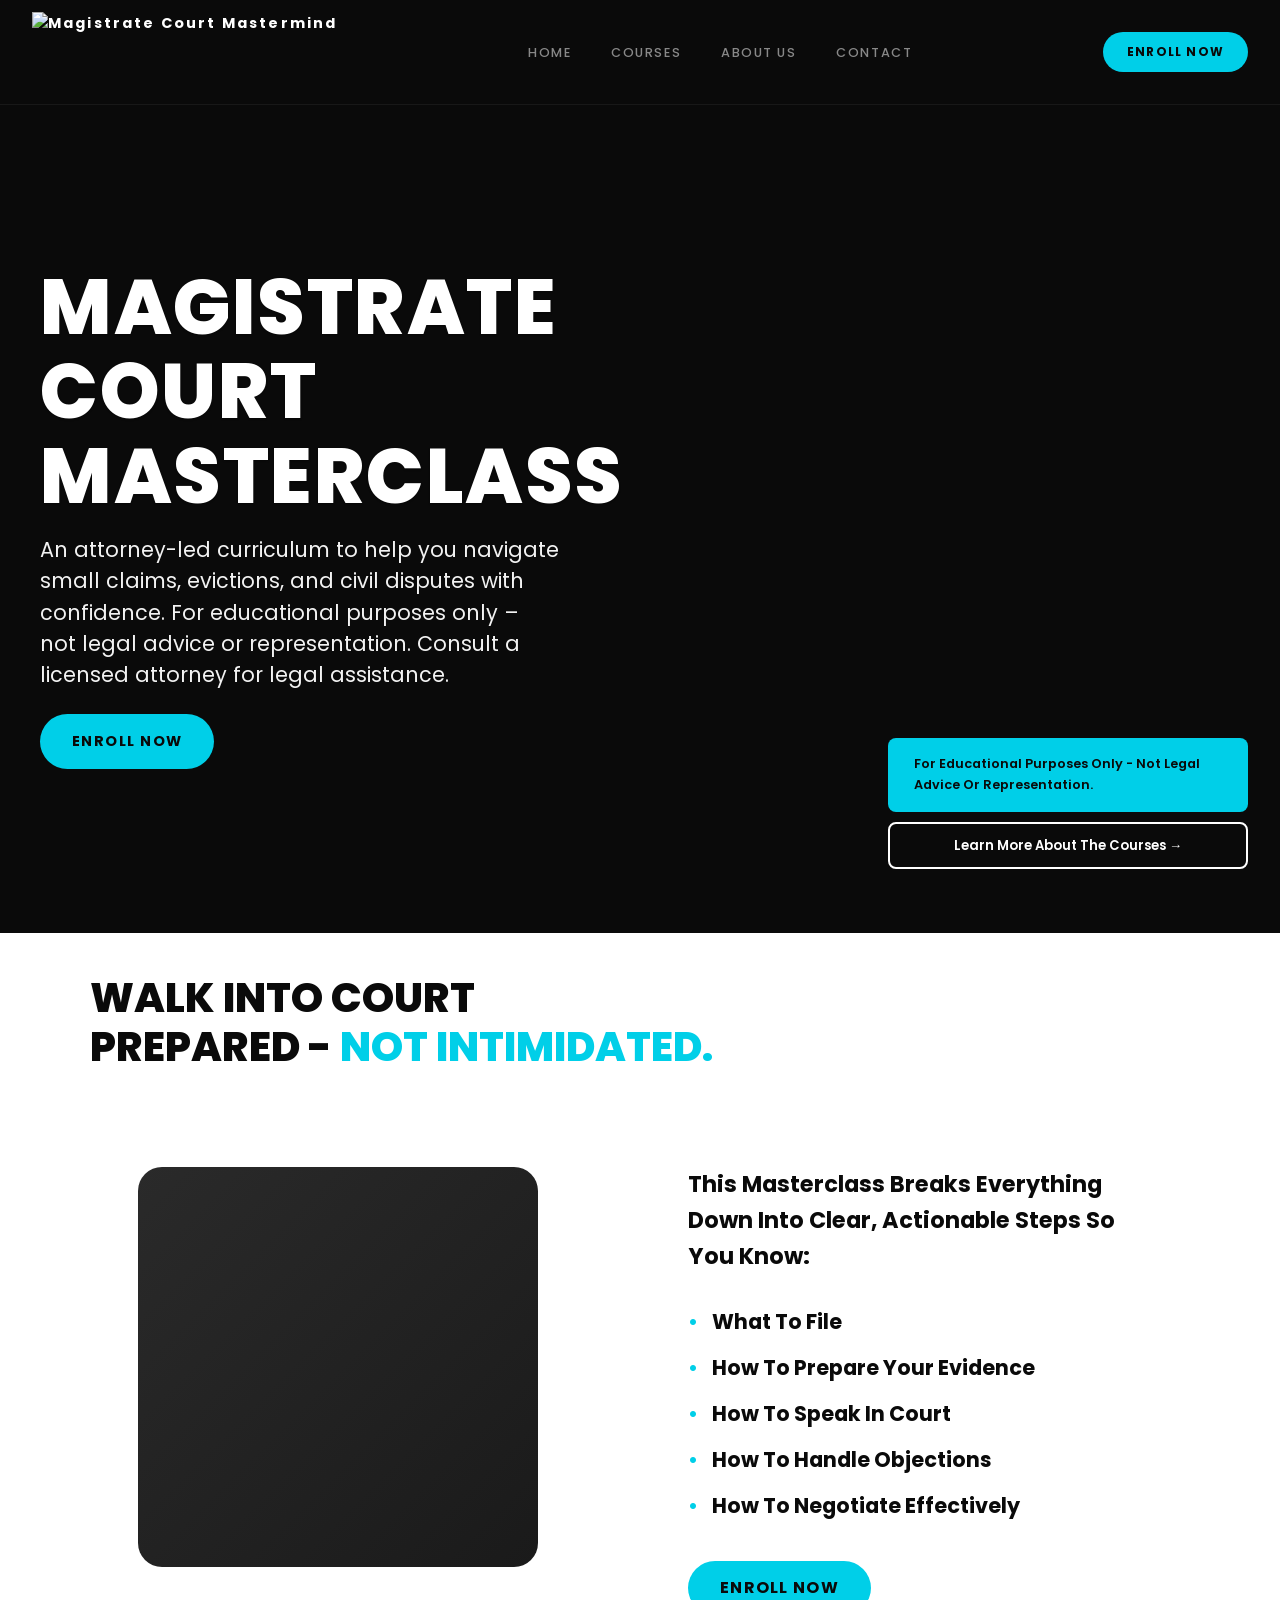
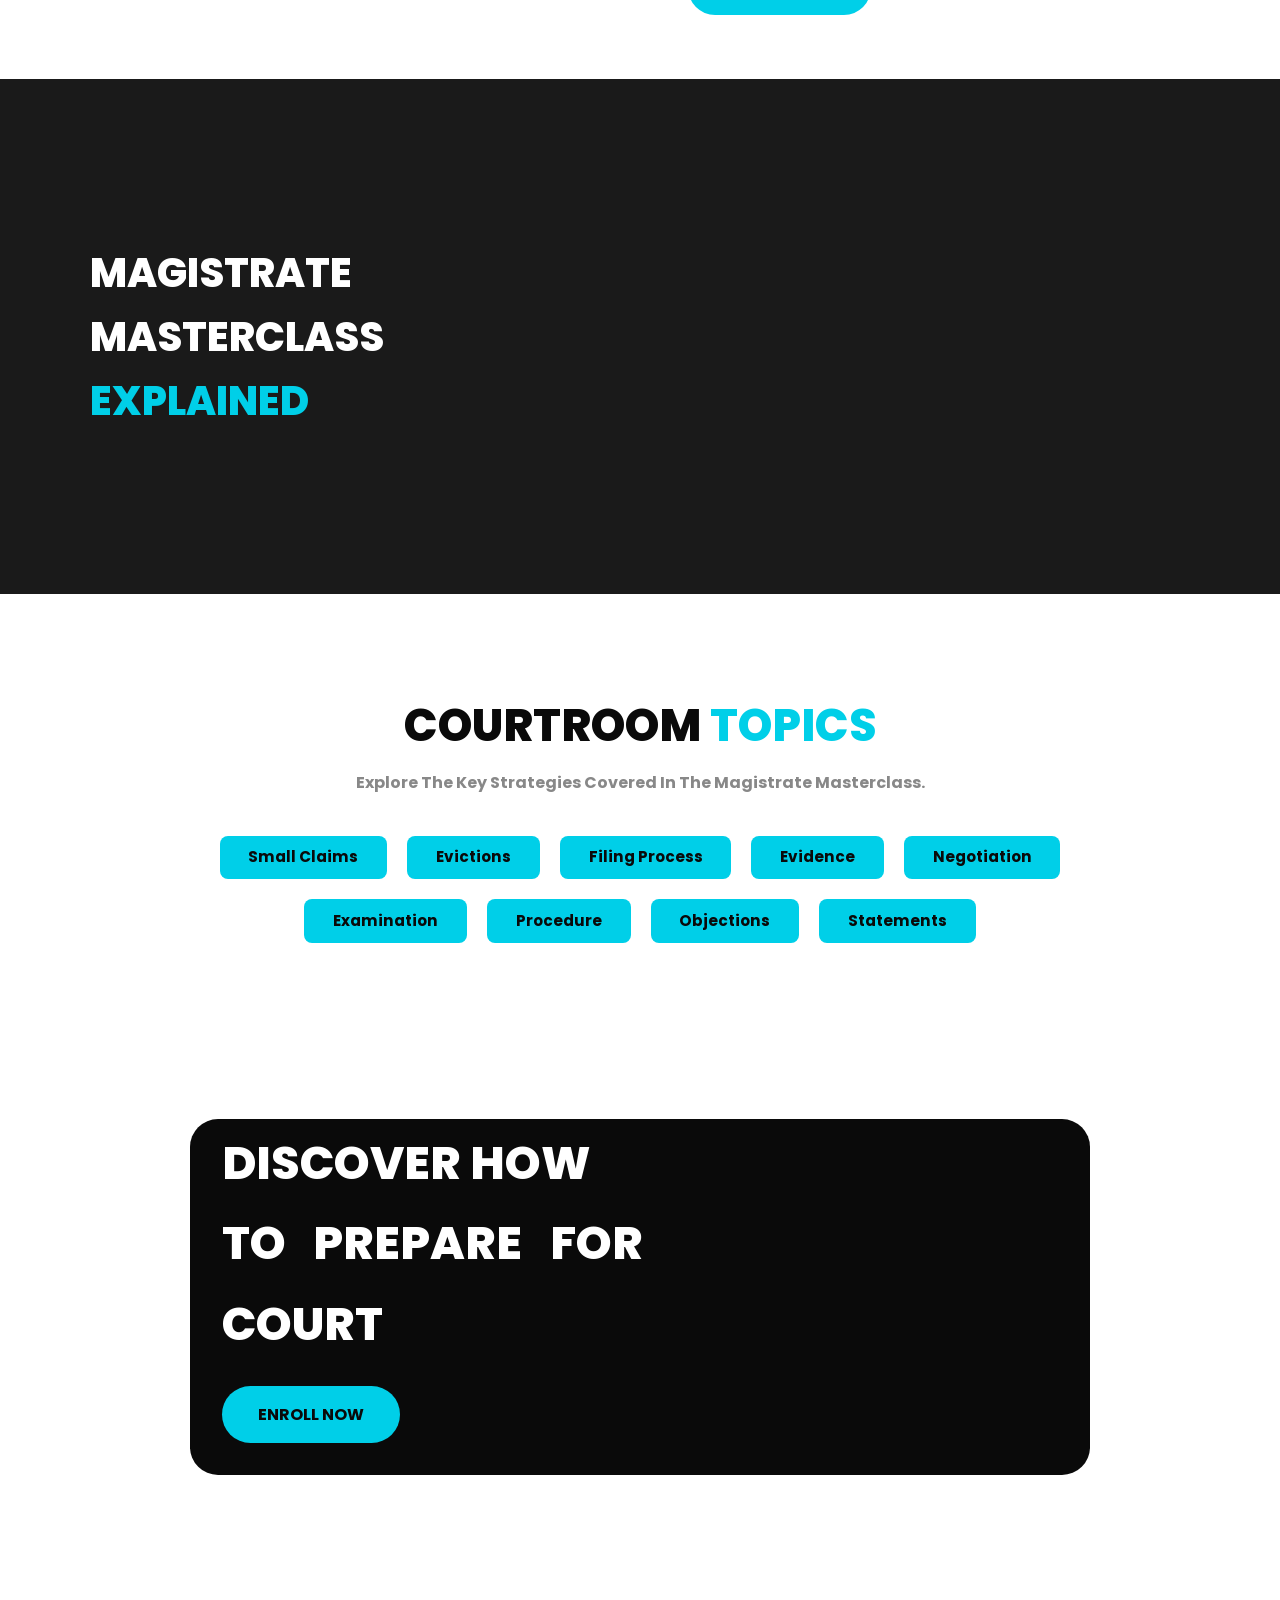
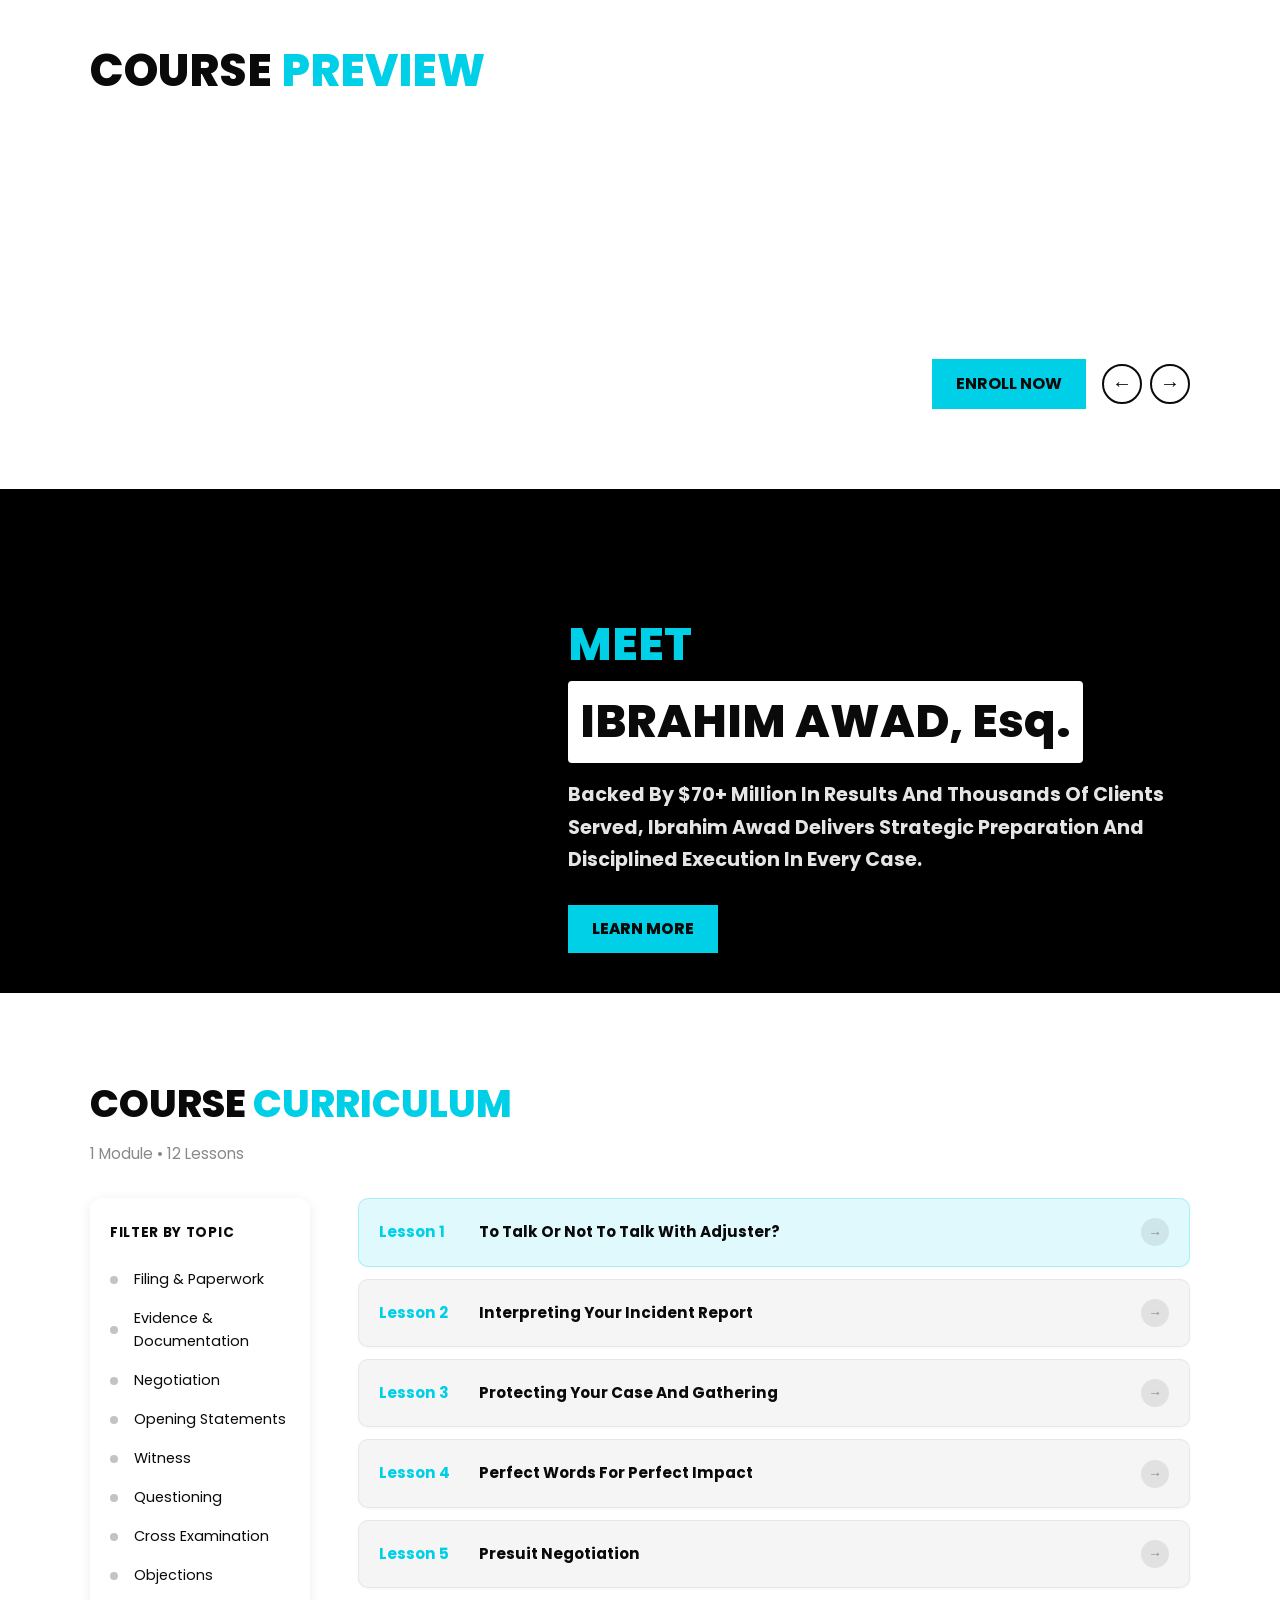
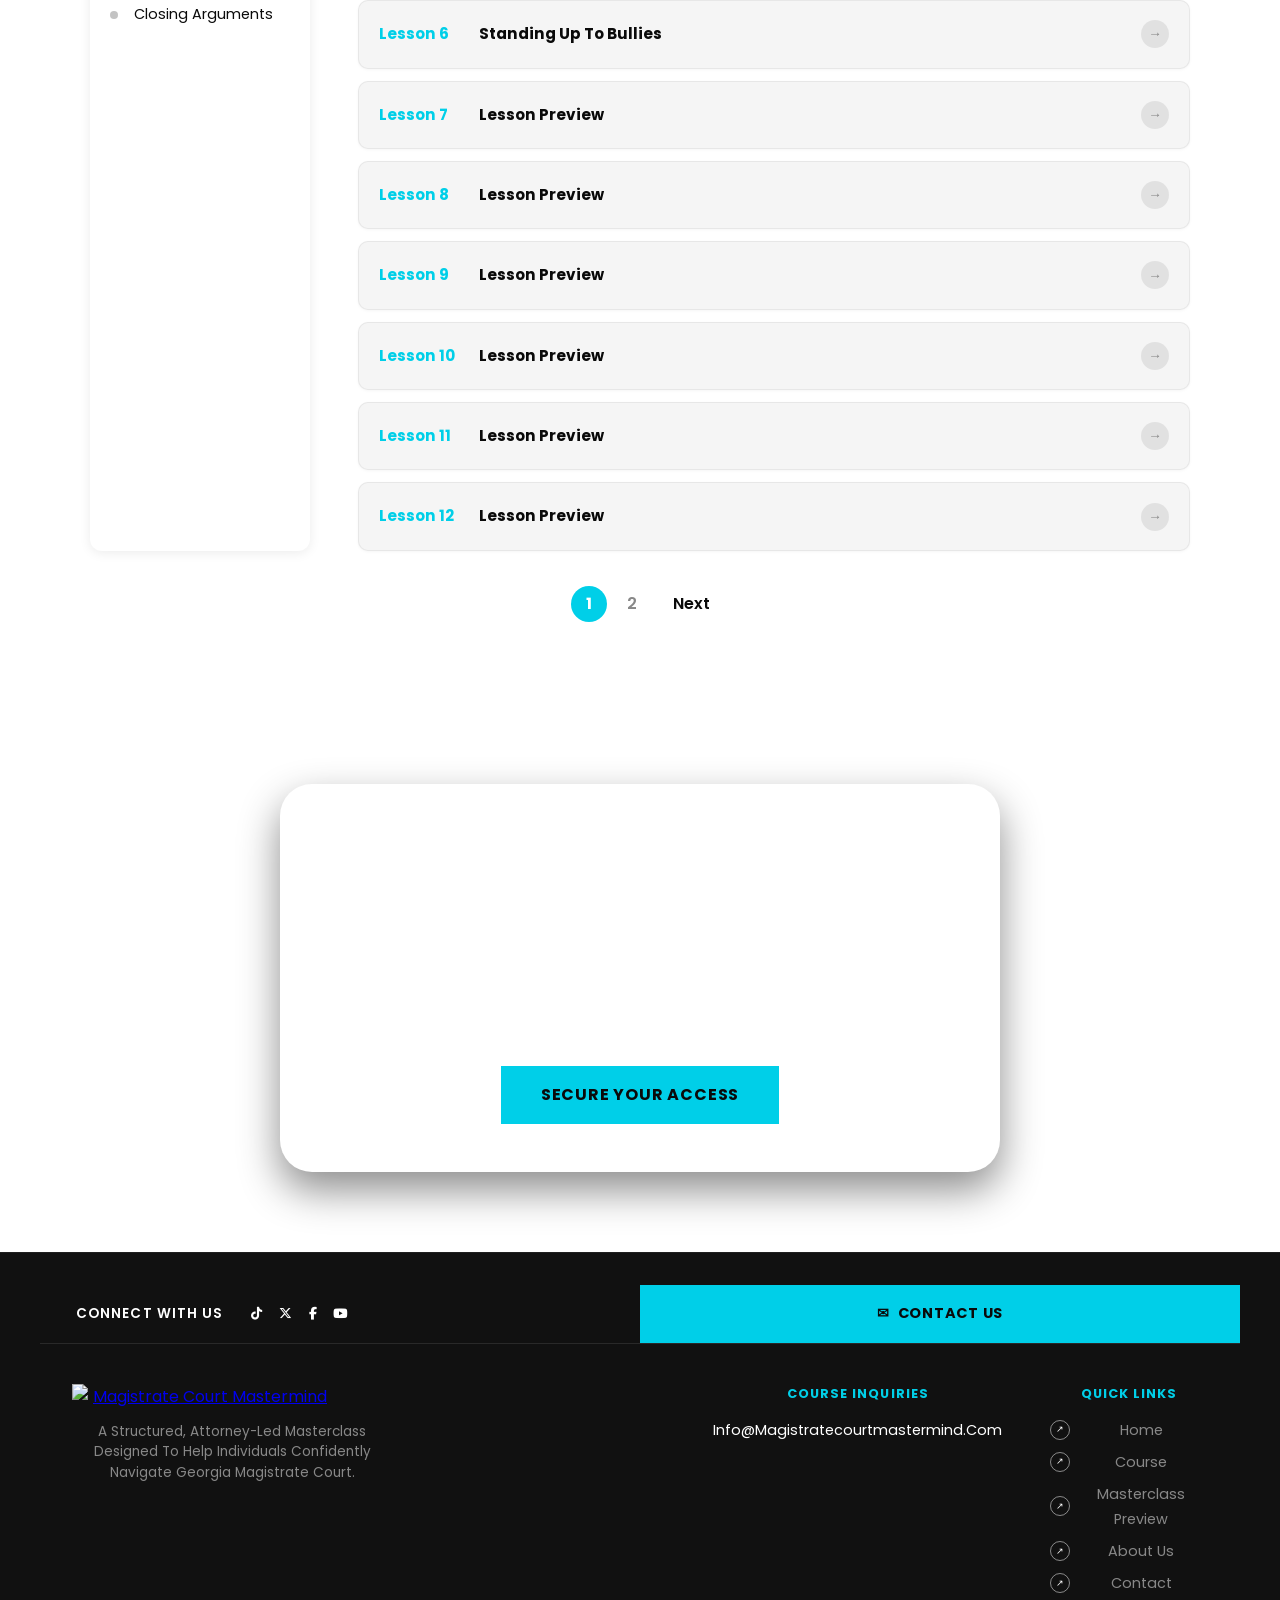
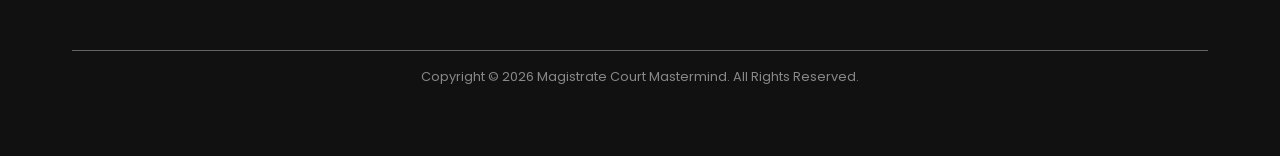
==== commit 4f50b06c: "latest changes as of 3:14AM" ====
--- a/index.html
+++ b/index.html
@@ -20,7 +20,7 @@
         <li><a href="index.html" class="nav-active">HOME</a></li>
         <li><a href="course.html">COURSES</a></li>
         <li><a href="about.html">ABOUT US</a></li>
-        <li><a href="index.html#contact">CONTACT</a></li>
+        <li><a href="contact.html">CONTACT</a></li>
       </ul>
     </nav>
     <a href="course.html" class="header__cta">ENROLL NOW</a>
@@ -337,7 +337,7 @@
             </a>
           </div>
         </div>
-        <a href="index.html#contact" class="footer__contact-btn">
+        <a href="contact.html" class="footer__contact-btn">
           <span class="footer__contact-icon">✉</span>
           <span class="footer__contact-label">CONTACT US</span>
         </a>
@@ -361,7 +361,7 @@
               <li><a href="course.html">Course</a></li>
               <li><a href="course.html">Masterclass Preview</a></li>
               <li><a href="about.html">About Us</a></li>
-              <li><a href="index.html#contact">Contact</a></li>
+              <li><a href="contact.html">Contact</a></li>
             </ul>
           </div>
         </div>
--- a/assets/css/style.css
+++ b/assets/css/style.css
@@ -38,6 +38,262 @@
 .page-course {
   background: #ffffff;
   color: #111111;
+}
+
+.page-contact {
+  background: #ffffff;
+  color: #111111;
+}
+
+/* ============ CONTACT PAGE ============ */
+.contact-hero {
+  position: relative;
+  padding: 4.5rem 2rem 5rem;
+  background: url("../images/contact_main_bg.png") center / cover no-repeat;
+  overflow: hidden;
+}
+
+.contact-hero::before {
+  content: "";
+  position: absolute;
+  inset: 0;
+  background: linear-gradient(
+    90deg,
+    rgba(0, 207, 232, 0.86) 0%,
+    rgba(0, 207, 232, 0.62) 48%,
+    rgba(0, 0, 0, 0.18) 100%
+  );
+  z-index: 0;
+  pointer-events: none;
+}
+
+.contact-hero::after {
+  content: "";
+  position: absolute;
+  inset: 0;
+  width: 58%;
+  background: url("../images/contactus_hero.png") center / cover no-repeat;
+  opacity: 0.35;
+  z-index: 0;
+  pointer-events: none;
+}
+
+.contact-hero__inner {
+  position: relative;
+  z-index: 1;
+  max-width: 1200px;
+  margin: 0 auto;
+  display: grid;
+  grid-template-columns: minmax(0, 1fr) minmax(0, 430px);
+  gap: 3.25rem;
+  align-items: start;
+}
+
+.contact-hero__title {
+  font-size: clamp(2.6rem, 4.8vw, 3.4rem);
+  font-weight: 900;
+  letter-spacing: 0.02em;
+  text-transform: uppercase;
+  color: #ffffff;
+  line-height: 1.05;
+  margin-bottom: 1.6rem;
+  position: relative;
+  display: inline-block;
+}
+
+.contact-hero__title::after {
+  content: "";
+  position: absolute;
+  left: 0;
+  bottom: -0.55rem;
+  width: 210px;
+  height: 10px;
+  background: var(--cyan);
+  border-radius: 999px;
+}
+
+.contact-hero__office-title {
+  font-size: 1.6rem;
+  font-weight: 900;
+  letter-spacing: 0.02em;
+  text-transform: uppercase;
+  line-height: 1.05;
+  margin-bottom: 0.75rem;
+}
+
+.contact-hero__office-cyan {
+  color: var(--cyan);
+}
+
+.contact-hero__office-white {
+  color: #ffffff;
+}
+
+.contact-hero__office-subtext {
+  max-width: 520px;
+  color: rgba(255, 255, 255, 0.82);
+  font-size: 0.95rem;
+  font-weight: 600;
+  margin-bottom: 1.5rem;
+}
+
+.contact-hero__cards {
+  display: flex;
+  flex-direction: column;
+  gap: 0.9rem;
+  max-width: 520px;
+}
+
+.contact-hero__card {
+  border-radius: 14px;
+  padding: 1rem 1.1rem;
+  display: flex;
+  align-items: center;
+  gap: 0.95rem;
+  box-shadow: 0 18px 45px rgba(0, 0, 0, 0.18);
+}
+
+.contact-hero__card--cyan {
+  background: var(--cyan);
+  color: #000000;
+}
+
+.contact-hero__card--dark {
+  background: #0f0f0f;
+  color: #ffffff;
+}
+
+.contact-hero__card-icon {
+  width: 46px;
+  height: 46px;
+  border-radius: 14px;
+  background: rgba(0, 0, 0, 0.12);
+  display: flex;
+  align-items: center;
+  justify-content: center;
+  flex: 0 0 auto;
+  font-size: 1.25rem;
+}
+
+.contact-hero__card-icon--dark {
+  background: rgba(255, 255, 255, 0.08);
+}
+
+.contact-hero__card-title {
+  font-weight: 900;
+  font-size: 0.9rem;
+  margin-bottom: 0.15rem;
+}
+
+.contact-hero__card-title--light {
+  color: #ffffff;
+}
+
+.contact-hero__card-lines {
+  font-weight: 700;
+  font-size: 0.85rem;
+  opacity: 0.95;
+  line-height: 1.35;
+  word-break: break-word;
+}
+
+.contact-hero__card-lines--light {
+  color: rgba(255, 255, 255, 0.85);
+  opacity: 1;
+}
+
+.contact-form-card {
+  background: #ffffff;
+  border-radius: 14px;
+  padding: 1.35rem 1.25rem 1.25rem;
+  box-shadow: 0 22px 55px rgba(0, 0, 0, 0.18);
+  color: #111111;
+}
+
+.contact-form-card__title {
+  font-size: 1.25rem;
+  font-weight: 900;
+  margin-bottom: 0.35rem;
+}
+
+.contact-form-card__accent {
+  color: var(--cyan);
+}
+
+.contact-form-card__subtext {
+  font-size: 0.9rem;
+  color: rgba(0, 0, 0, 0.65);
+  font-weight: 600;
+  margin-bottom: 1rem;
+}
+
+.contact-form {
+  display: flex;
+  flex-direction: column;
+  gap: 0.85rem;
+}
+
+.contact-form__label {
+  display: block;
+  font-size: 0.8rem;
+  font-weight: 800;
+  color: rgba(0, 0, 0, 0.85);
+  margin-bottom: 0.35rem;
+}
+
+.contact-form__input {
+  width: 100%;
+  padding: 0.75rem 0.85rem;
+  border-radius: 8px;
+  border: 1px solid rgba(0, 0, 0, 0.18);
+  background: #ffffff;
+  font-family: inherit;
+  font-size: 0.9rem;
+  outline: none;
+}
+
+.contact-form__input:focus {
+  border-color: rgba(0, 207, 232, 0.8);
+  box-shadow: 0 0 0 3px rgba(0, 207, 232, 0.18);
+}
+
+.contact-form__textarea {
+  resize: vertical;
+  min-height: 120px;
+}
+
+.contact-form__submit {
+  margin-top: 0.25rem;
+  width: 100%;
+  padding: 0.95rem 1rem;
+  border-radius: 10px;
+  border: none;
+  background: var(--cyan);
+  color: #000000;
+  font-weight: 900;
+  letter-spacing: 0.08em;
+  text-transform: uppercase;
+  cursor: pointer;
+}
+
+.contact-form__submit:hover {
+  background: var(--cyan-hover);
+}
+
+@media (max-width: 980px) {
+  .contact-hero__inner {
+    grid-template-columns: 1fr;
+    gap: 2.25rem;
+  }
+
+  .contact-hero {
+    padding: 3.5rem 1.25rem 4rem;
+  }
+
+  .contact-hero::after {
+    width: 100%;
+    opacity: 0.22;
+  }
 }
 
 /* ============ STICKY BLACK HEADER ============ */
@@ -136,11 +392,14 @@
 
 /* ============ HERO SECTION (Figma match) ============ */
 .hero {
-  position: relative;
-  min-height: 85vh;
-  display: flex;
-  align-items: center;
-  padding: 3rem 2rem 3.5rem;
+  --hero-person-scale: 1.5;
+  --hero-person-offset-y: 72px;
+  --hero-person-max-height: 820px;
+  position: relative;
+  min-height: 92vh;
+  display: flex;
+  align-items: center;
+  padding: 4rem 2.5rem 4.25rem;
   background-color: #0a0a0a;
   background-image: url('../images/hero-bg.png');
   background-size: cover;
@@ -169,7 +428,7 @@
 }
 
 .hero__heading {
-  font-size: clamp(2.8rem, 5.5vw, 4.5rem);
+  font-size: clamp(3.2rem, 6vw, 5rem);
   font-weight: 800;
   line-height: 1.1;
   letter-spacing: 0.02em;
@@ -180,7 +439,7 @@
 }
 
 .hero__subtext {
-  font-size: 1.20rem;
+  font-size: 1.3rem;
   color: rgba(255, 255, 255, 0.95);
   margin-bottom: 1.5rem;
   max-width: 520px;
@@ -223,8 +482,8 @@
   height: 100%;
   display: flex;
   align-items: flex-end;
-  margin-right: -200px; /* push person right to the visual edge */
-  margin-bottom: -20px; /* let feet sit closer to bottom of hero */
+  margin-right: -545px; /* push person right to the visual edge */
+  margin-bottom: -164px; /* let feet sit closer to bottom of hero */
 }
 
 /* Home hero person cutout */
@@ -232,12 +491,12 @@
   position: relative;
   z-index: 1;
   height: auto;
-  max-height: 820px;
+  max-height: var(--hero-person-max-height);
   width: auto;
   object-fit: contain;
   object-position: bottom right;
   transform-origin: bottom right;
-  transform: translateY(40px) scale(1.2);
+  transform: translateY(var(--hero-person-offset-y)) scale(var(--hero-person-scale));
 }
 
 /* About page instructor cutout */
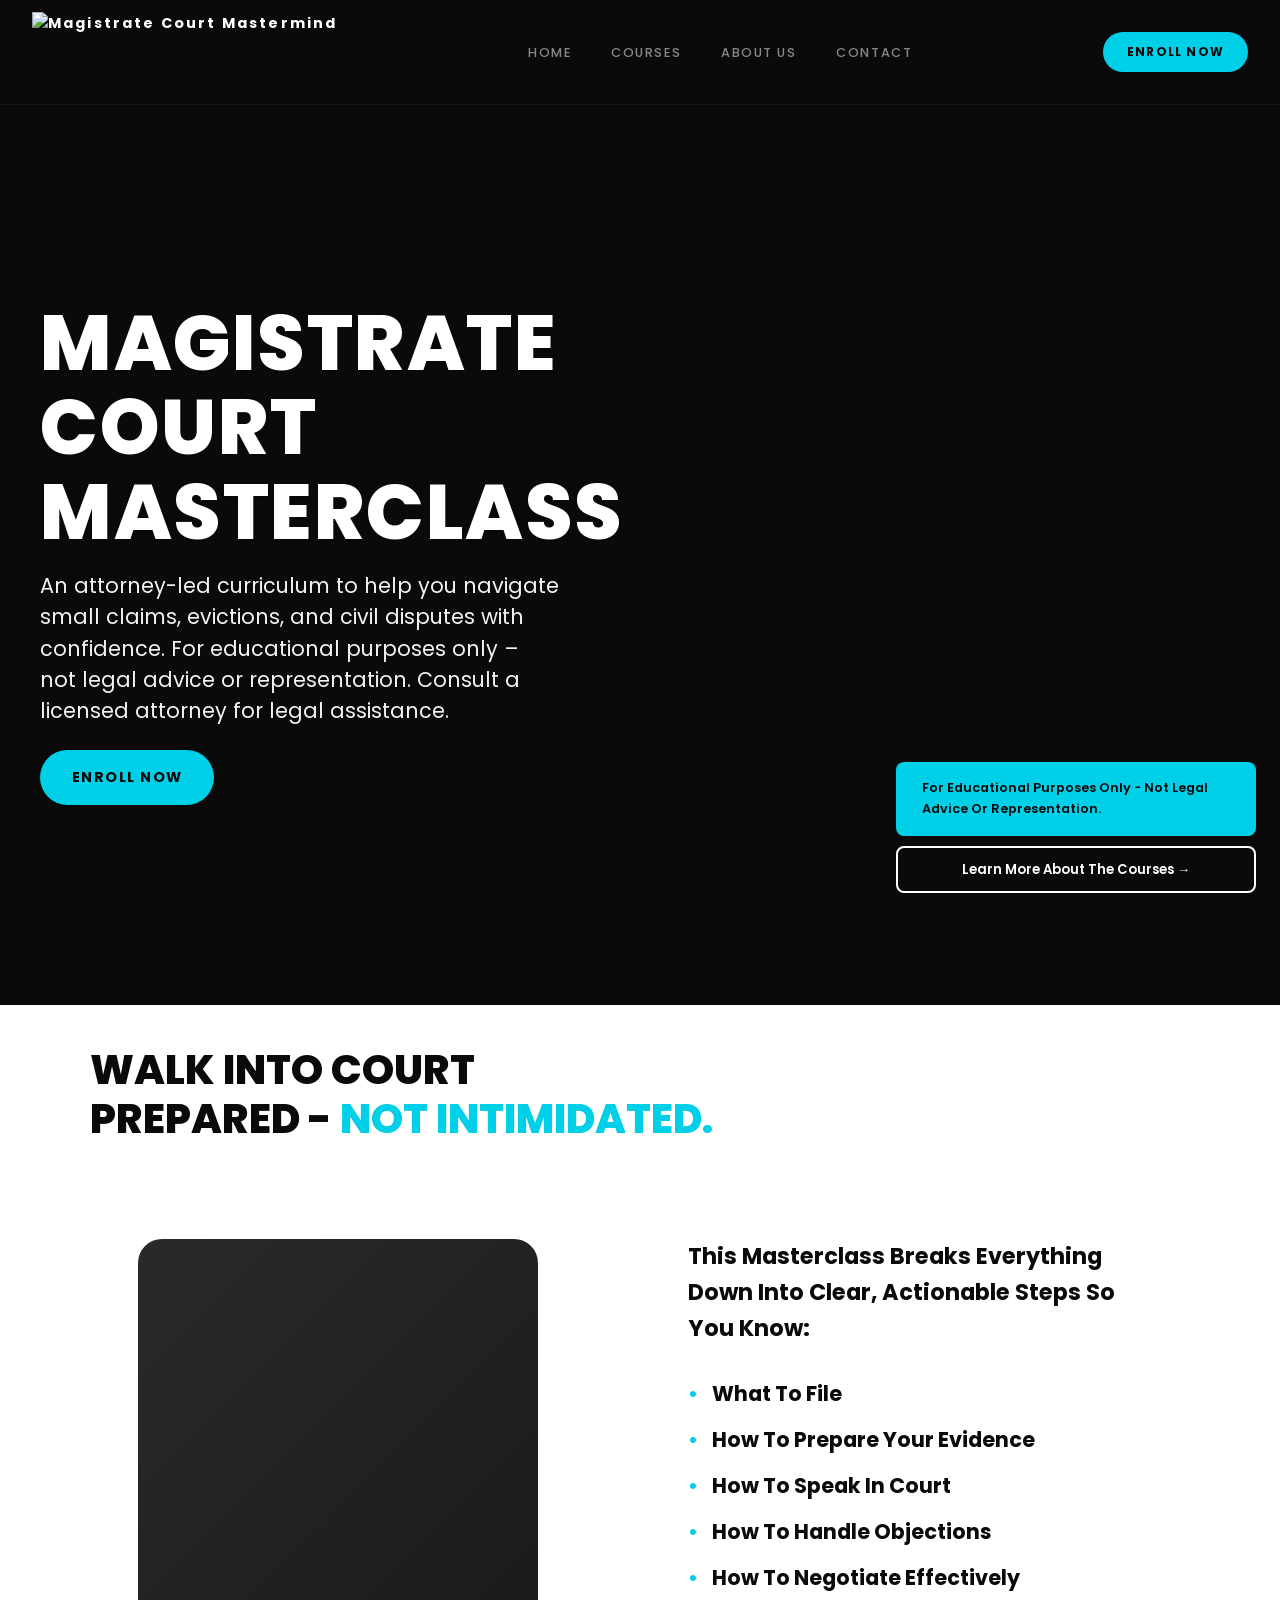
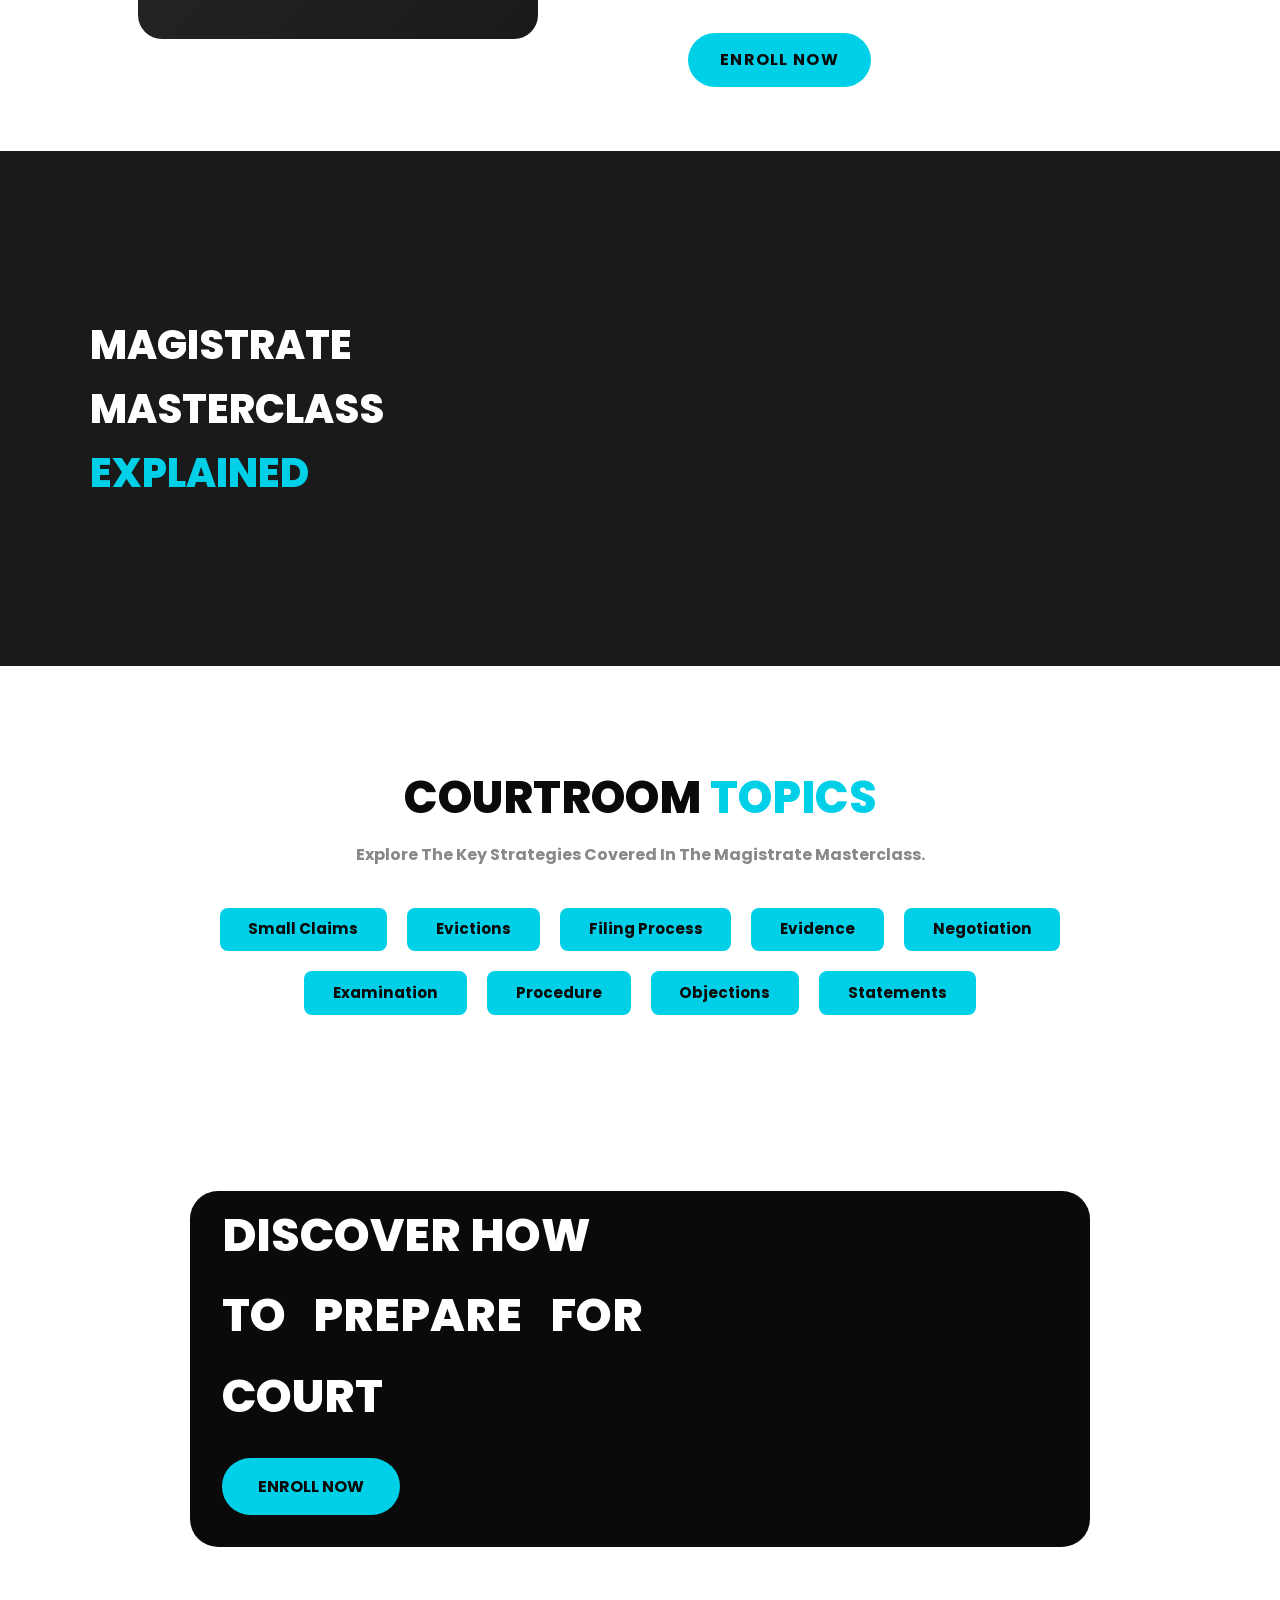
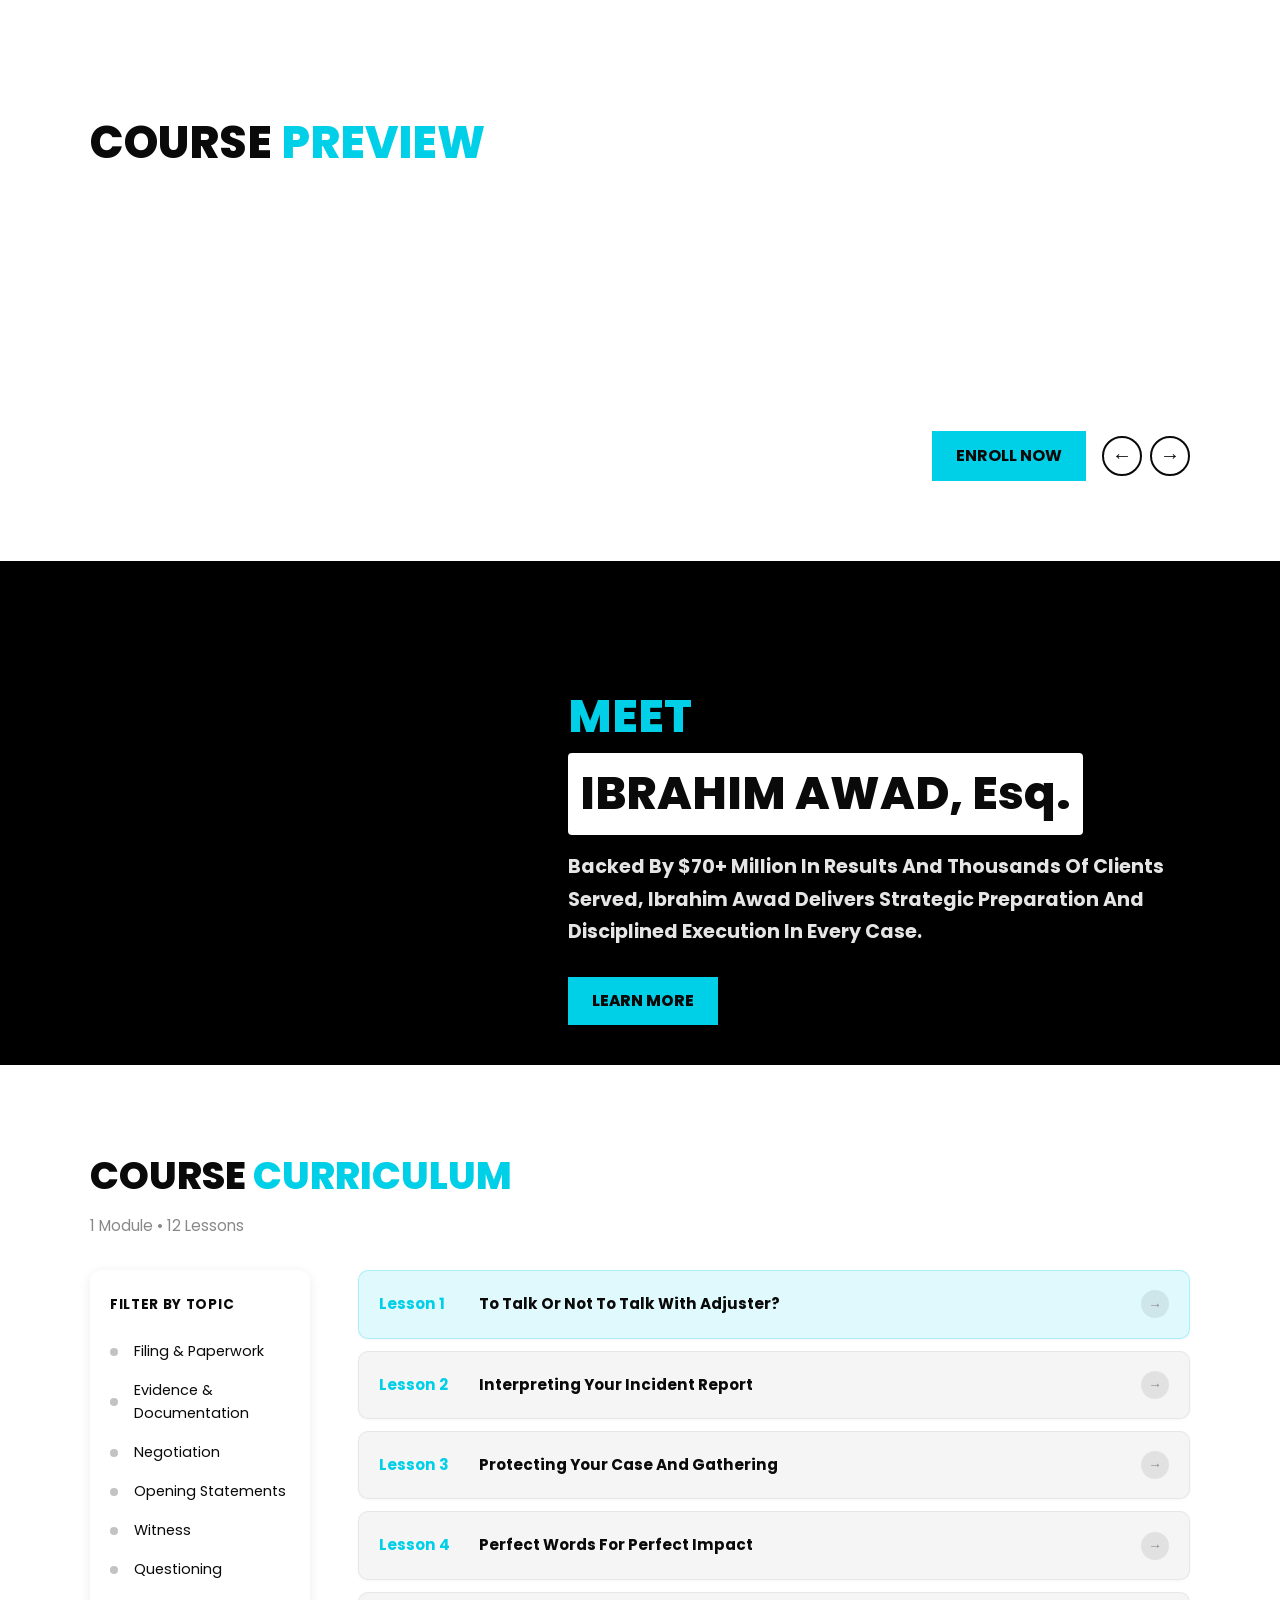
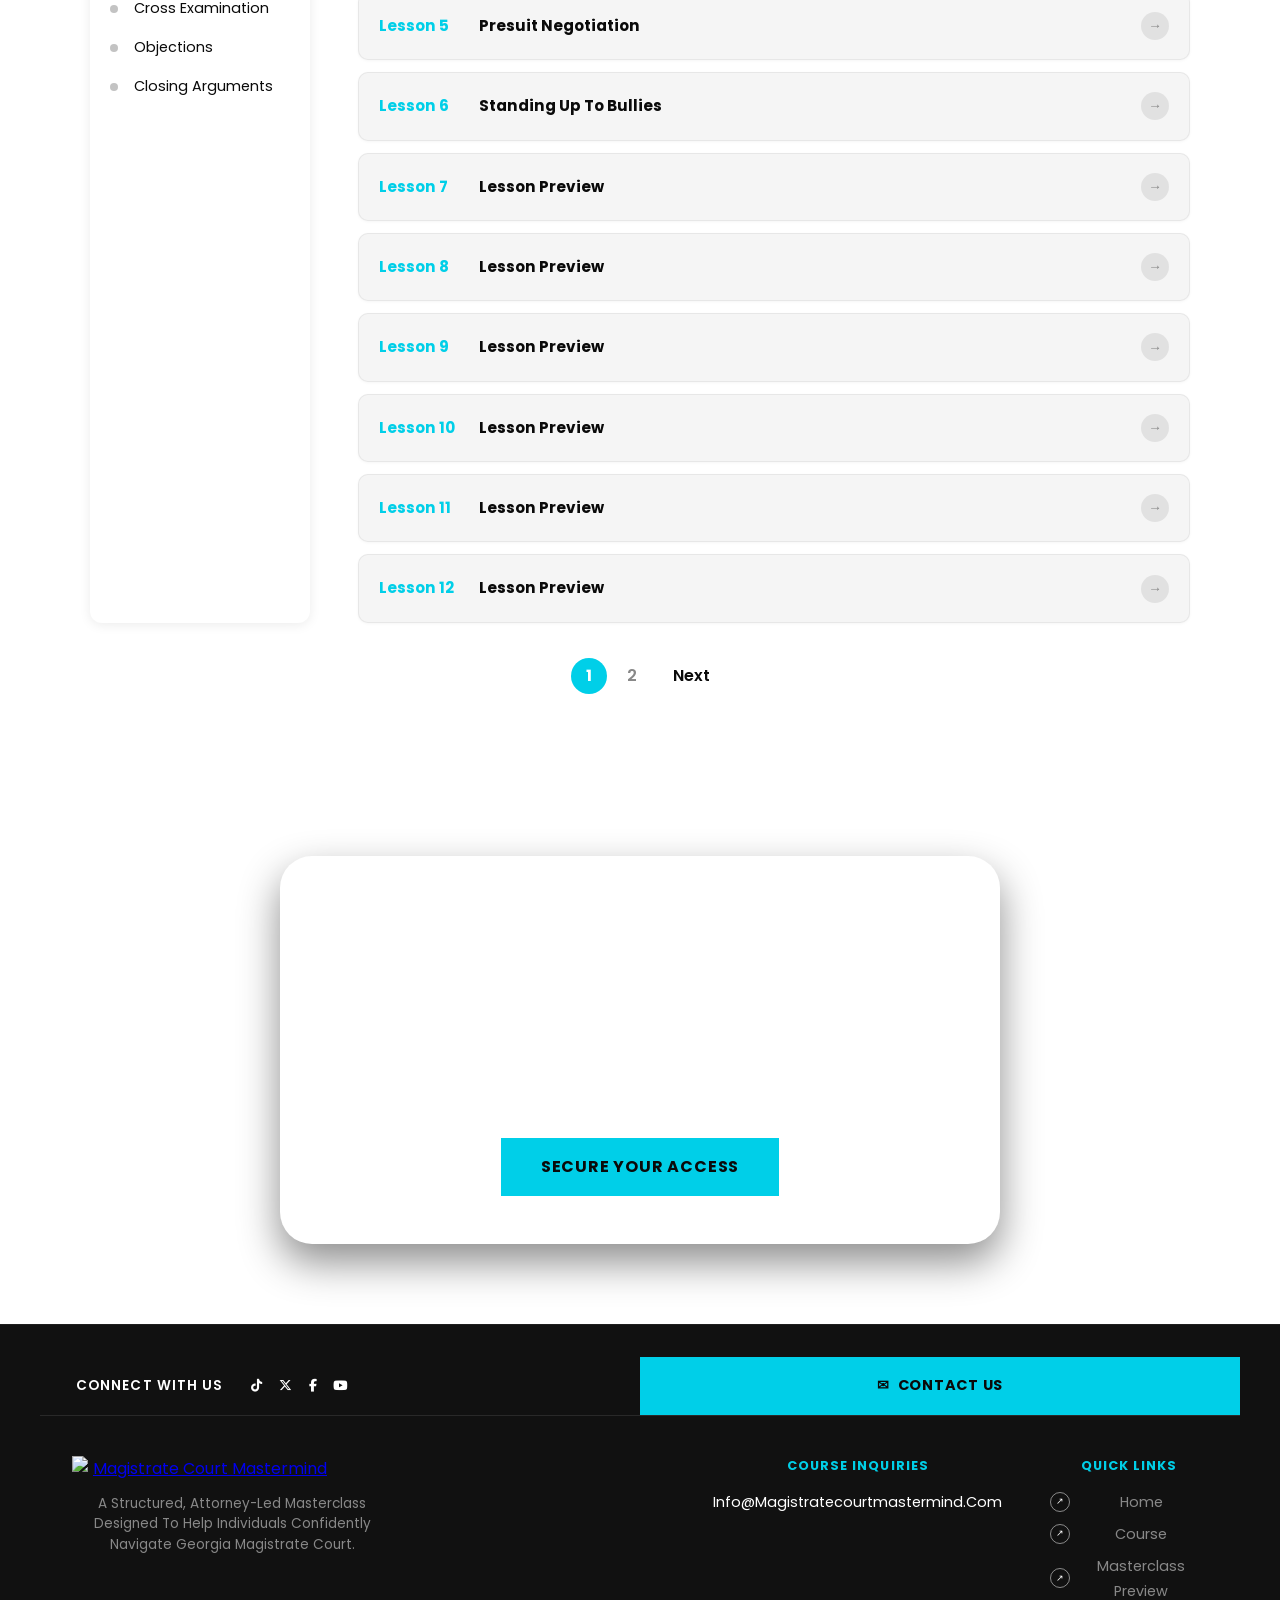
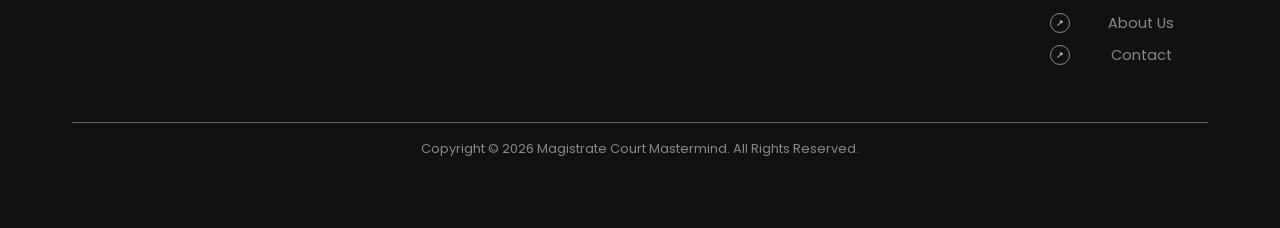
==== commit 381c584a: "latest update on the hero section in the homepage" ====
--- a/index.html
+++ b/index.html
@@ -7,7 +7,7 @@
   <meta name="keywords" content="magistrate court, small claims, eviction, civil disputes, legal education, attorney-led">
   <meta name="author" content="Magistrate Court Mastermind">
   <title>Magistrate Court Mastermind | Attorney-Led Legal Education</title>
-  <link rel="stylesheet" href="assets/css/style.css">
+  <link rel="stylesheet" href="assets/css/style.css?v=ff7b737">
   <link rel="stylesheet" href="https://cdnjs.cloudflare.com/ajax/libs/font-awesome/6.5.1/css/all.min.css">
 </head>
 <body>
@@ -34,16 +34,12 @@
           <p class="hero__subtext">An attorney-led curriculum to help you navigate small claims, evictions, and civil disputes with confidence. For educational purposes only – not legal advice or representation. Consult a licensed attorney for legal assistance.</p>
           <a href="course.html" class="hero__btn">ENROLL NOW</a>
         </div>
-        <div class="hero__right">
-          <div class="hero__image-wrap">
-            <img src="assets/images/Hero-person.png" alt="Course Instructor" class="hero__person" width="400" height="520" onerror="this.style.display='none';">
-          </div>
-        </div>
       </div>
       <div class="hero__bottom-right">
         <div class="hero__card">For Educational Purposes Only - Not Legal Advice Or Representation.</div>
         <a href="course.html" class="hero__learn-more">Learn More About The Courses &#8594;</a>
       </div>
+      <img src="assets/images/Hero-person.png?v=ff7b737" alt="Course Instructor" class="hero__person" width="400" height="520" onerror="this.style.display='none';">
     </section>
 
     <!-- Walk Into Court Prepared -->
--- a/assets/css/style.css
+++ b/assets/css/style.css
@@ -392,16 +392,16 @@
 
 /* ============ HERO SECTION (Figma match) ============ */
 .hero {
-  --hero-person-scale: 1.5;
-  --hero-person-offset-y: 72px;
-  --hero-person-max-height: 820px;
-  position: relative;
-  min-height: 92vh;
+  position: relative;
+  /* Fallback for older browsers that don't support svh */
+  min-height: 100vh;
+  /* Stable hero height across devices */
+  min-height: clamp(640px, 100svh, 900px);
   display: flex;
   align-items: center;
   padding: 4rem 2.5rem 4.25rem;
   background-color: #0a0a0a;
-  background-image: url('../images/hero-bg.png');
+  background-image: url('../images/hero-bg.png?v=ff7b737');
   background-size: cover;
   background-position: center;
   background-repeat: no-repeat;
@@ -417,6 +417,8 @@
   max-width: 1400px;
   margin: 0 auto;
   width: 100%;
+  height: 100%; /* let children (including image column) inherit hero height */
+  overflow: hidden; /* allow hero person cutout to anchor to bottom/right cleanly */
 }
 
 .hero__left {
@@ -469,7 +471,6 @@
 }
 
 .hero__right {
-  position: relative;
   display: flex;
   flex-direction: column;
   justify-content: center;
@@ -478,25 +479,24 @@
 }
 
 .hero__image-wrap {
-  position: relative;
+  width: 100%;
   height: 100%;
-  display: flex;
-  align-items: flex-end;
-  margin-right: -545px; /* push person right to the visual edge */
-  margin-bottom: -164px; /* let feet sit closer to bottom of hero */
 }
 
 /* Home hero person cutout */
 .hero__person {
-  position: relative;
-  z-index: 1;
-  height: auto;
-  max-height: var(--hero-person-max-height);
+  position: absolute;
+  z-index: 0; /* keep hero content and notices above the cutout */
+  bottom: 0;
+  right: 0;
+  height: 100%;
   width: auto;
+  max-height: 100%;
   object-fit: contain;
   object-position: bottom right;
   transform-origin: bottom right;
-  transform: translateY(var(--hero-person-offset-y)) scale(var(--hero-person-scale));
+  transform: translateY(72px) scale(1.3);
+  pointer-events: none;
 }
 
 /* About page instructor cutout */
@@ -513,8 +513,8 @@
 /* Bottom-right block: cyan notice + Learn More button, no overlay on hero */
 .hero__bottom-right {
   position: absolute;
-  bottom: 4rem;
-  right: max(2rem, calc((100vw - 1400px) / 2 + 2rem));
+  bottom: 7.0rem; /* nudge block upward slightly */
+  right: max(1.5rem, calc((100vw - 1400px) / 2 + 1.5rem)); /* nudge block left slightly */
   display: flex;
   flex-direction: column;
   align-items: flex-end;
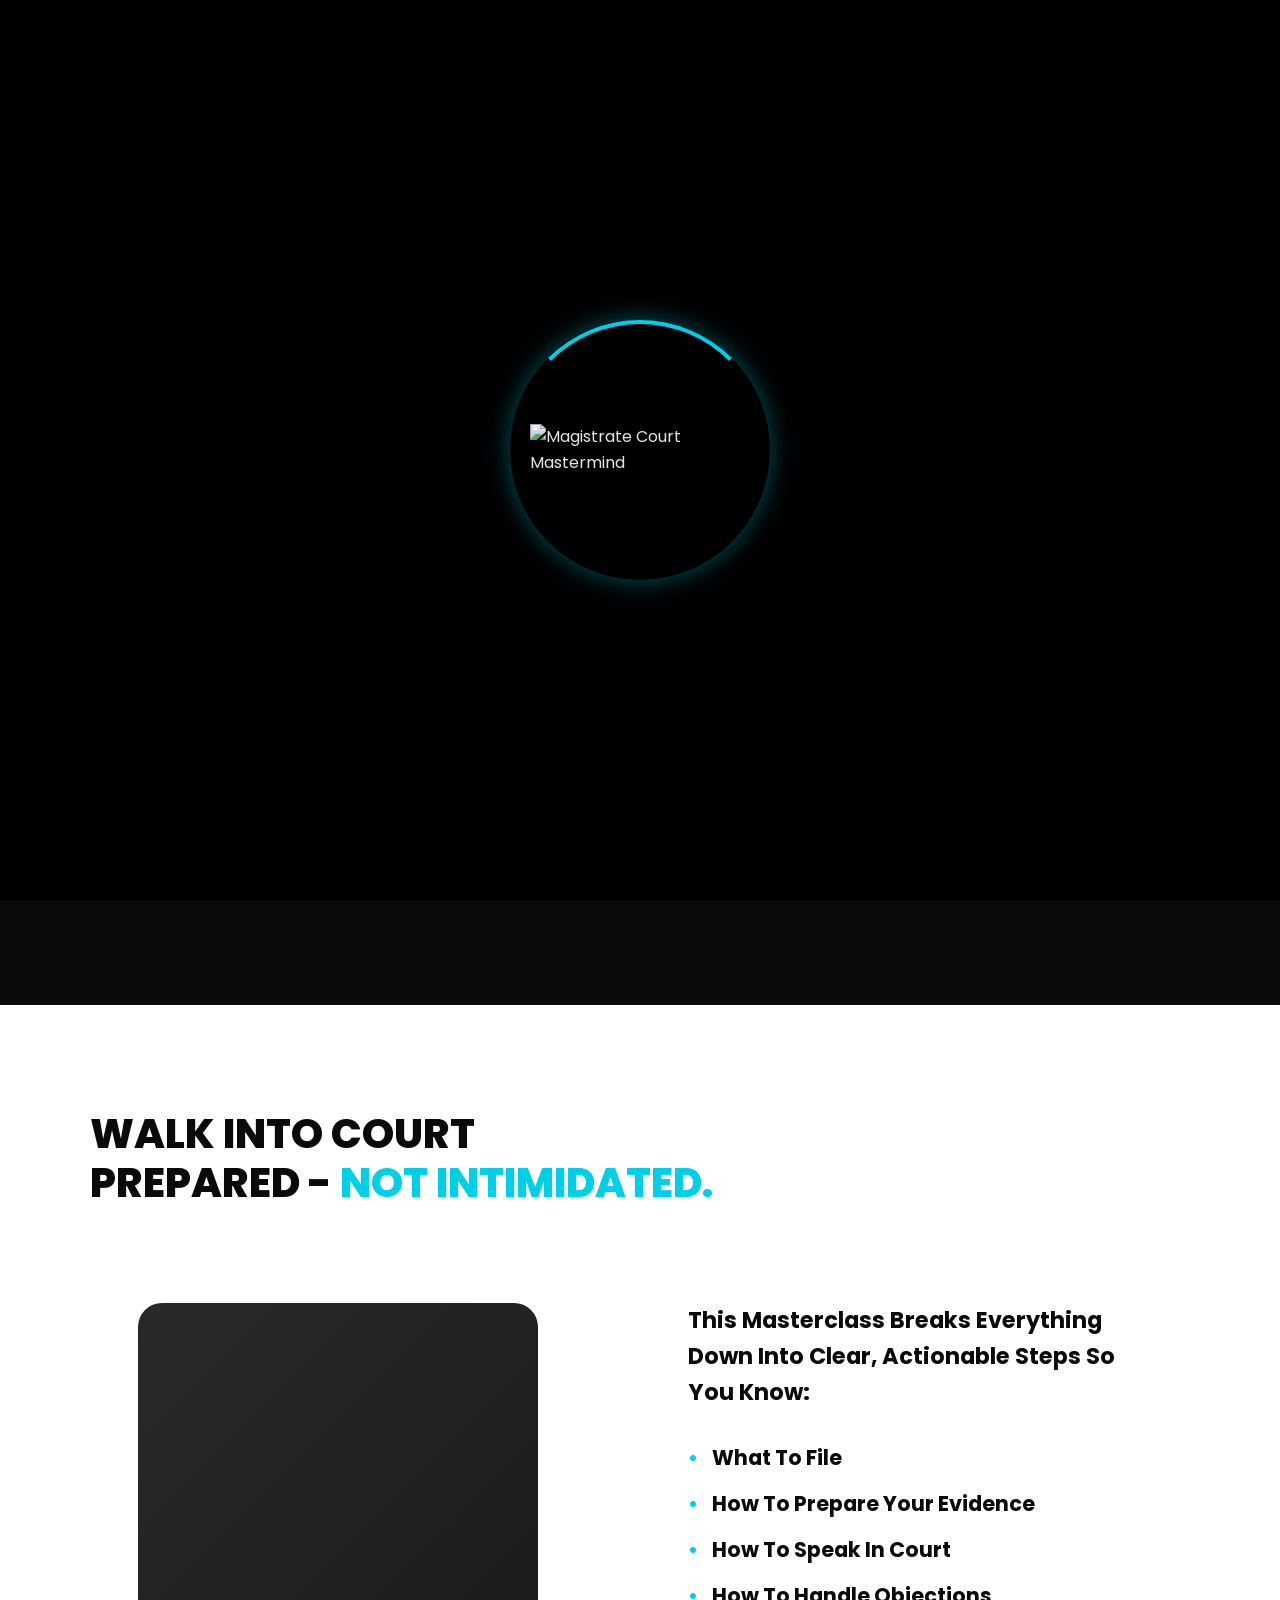
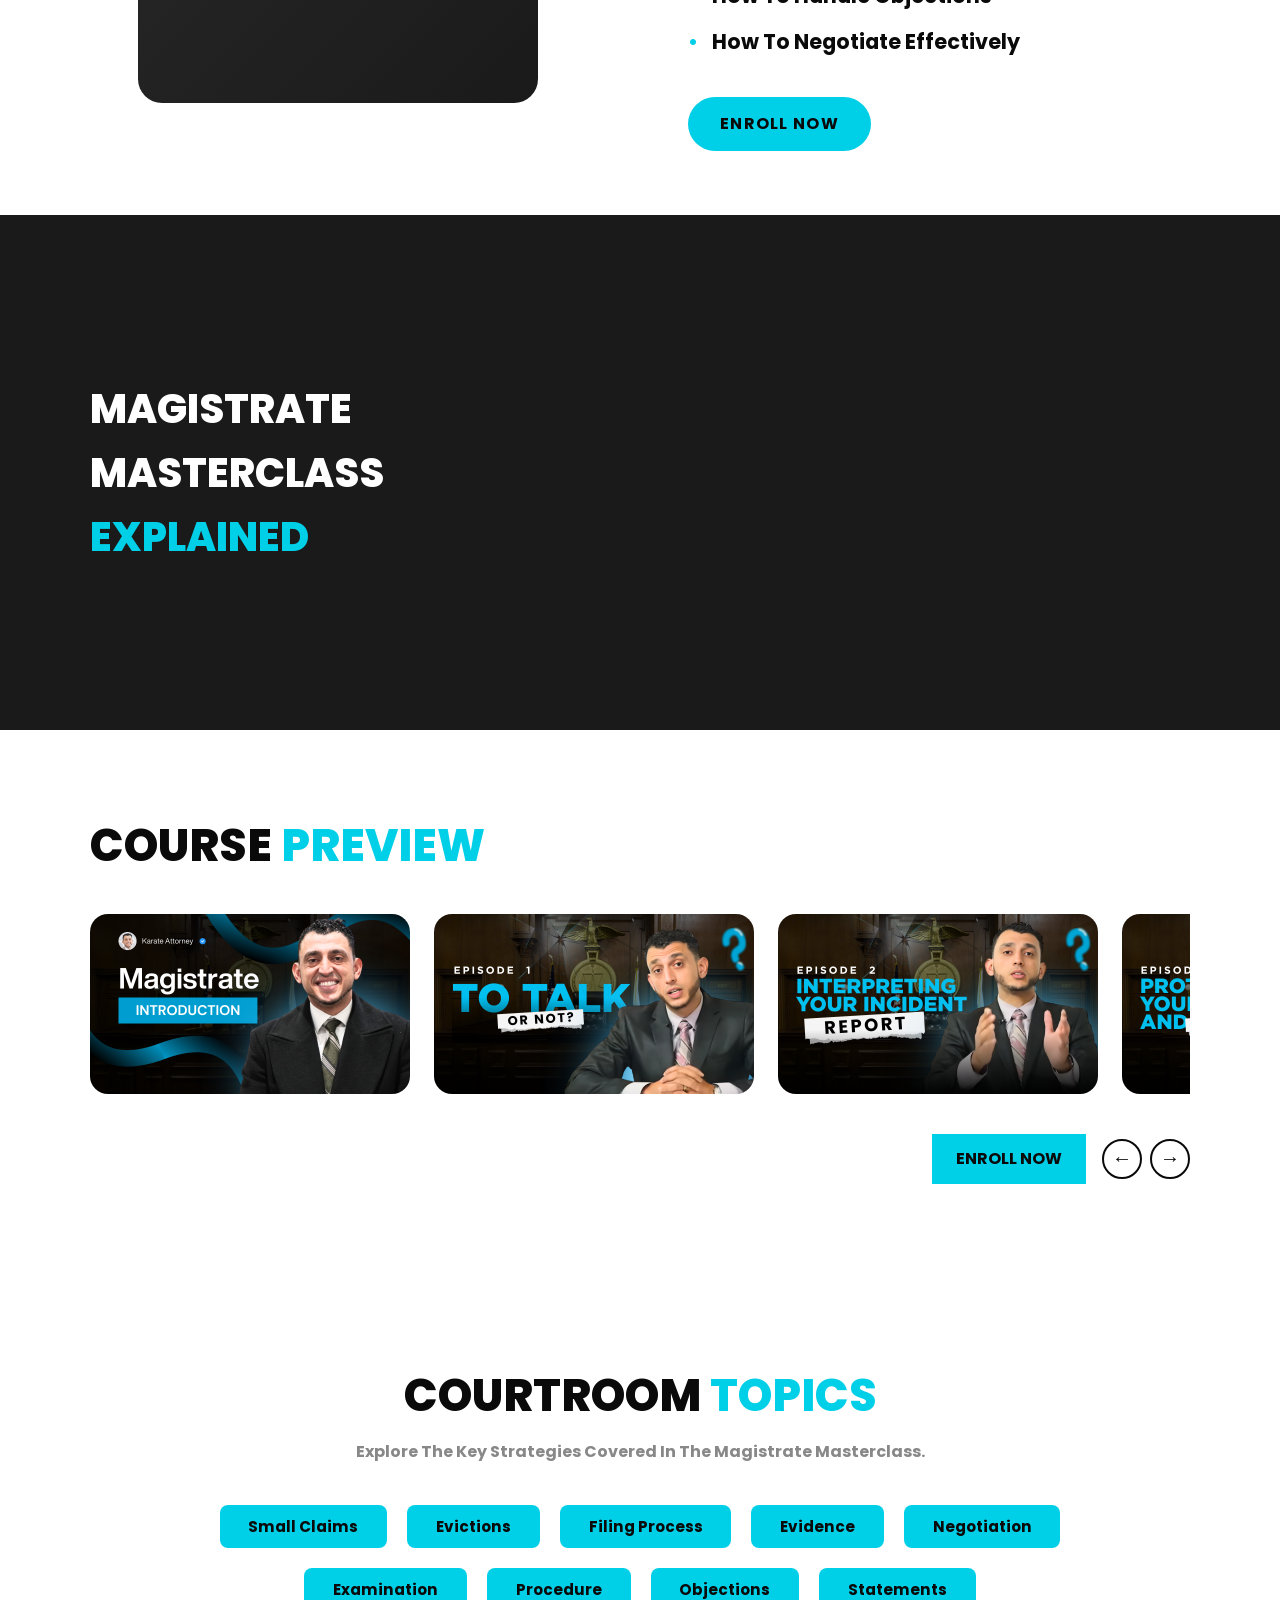
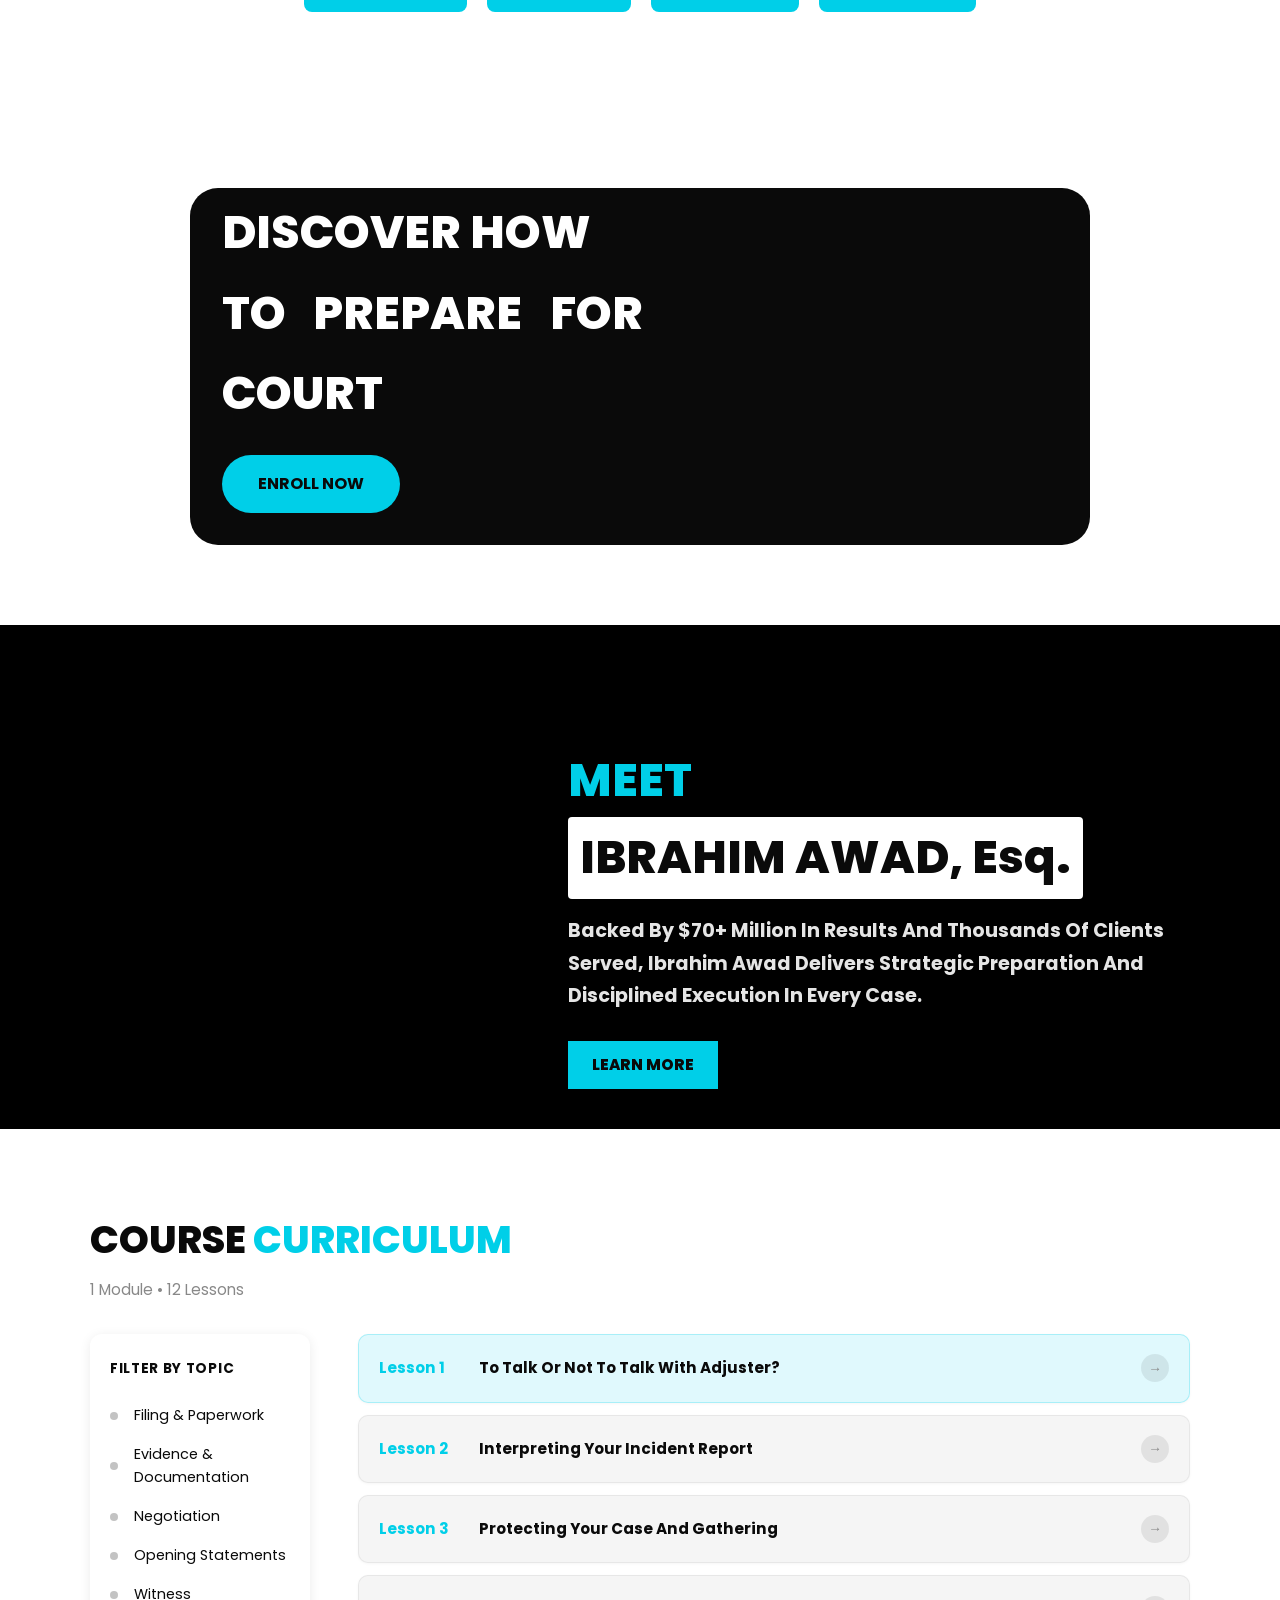
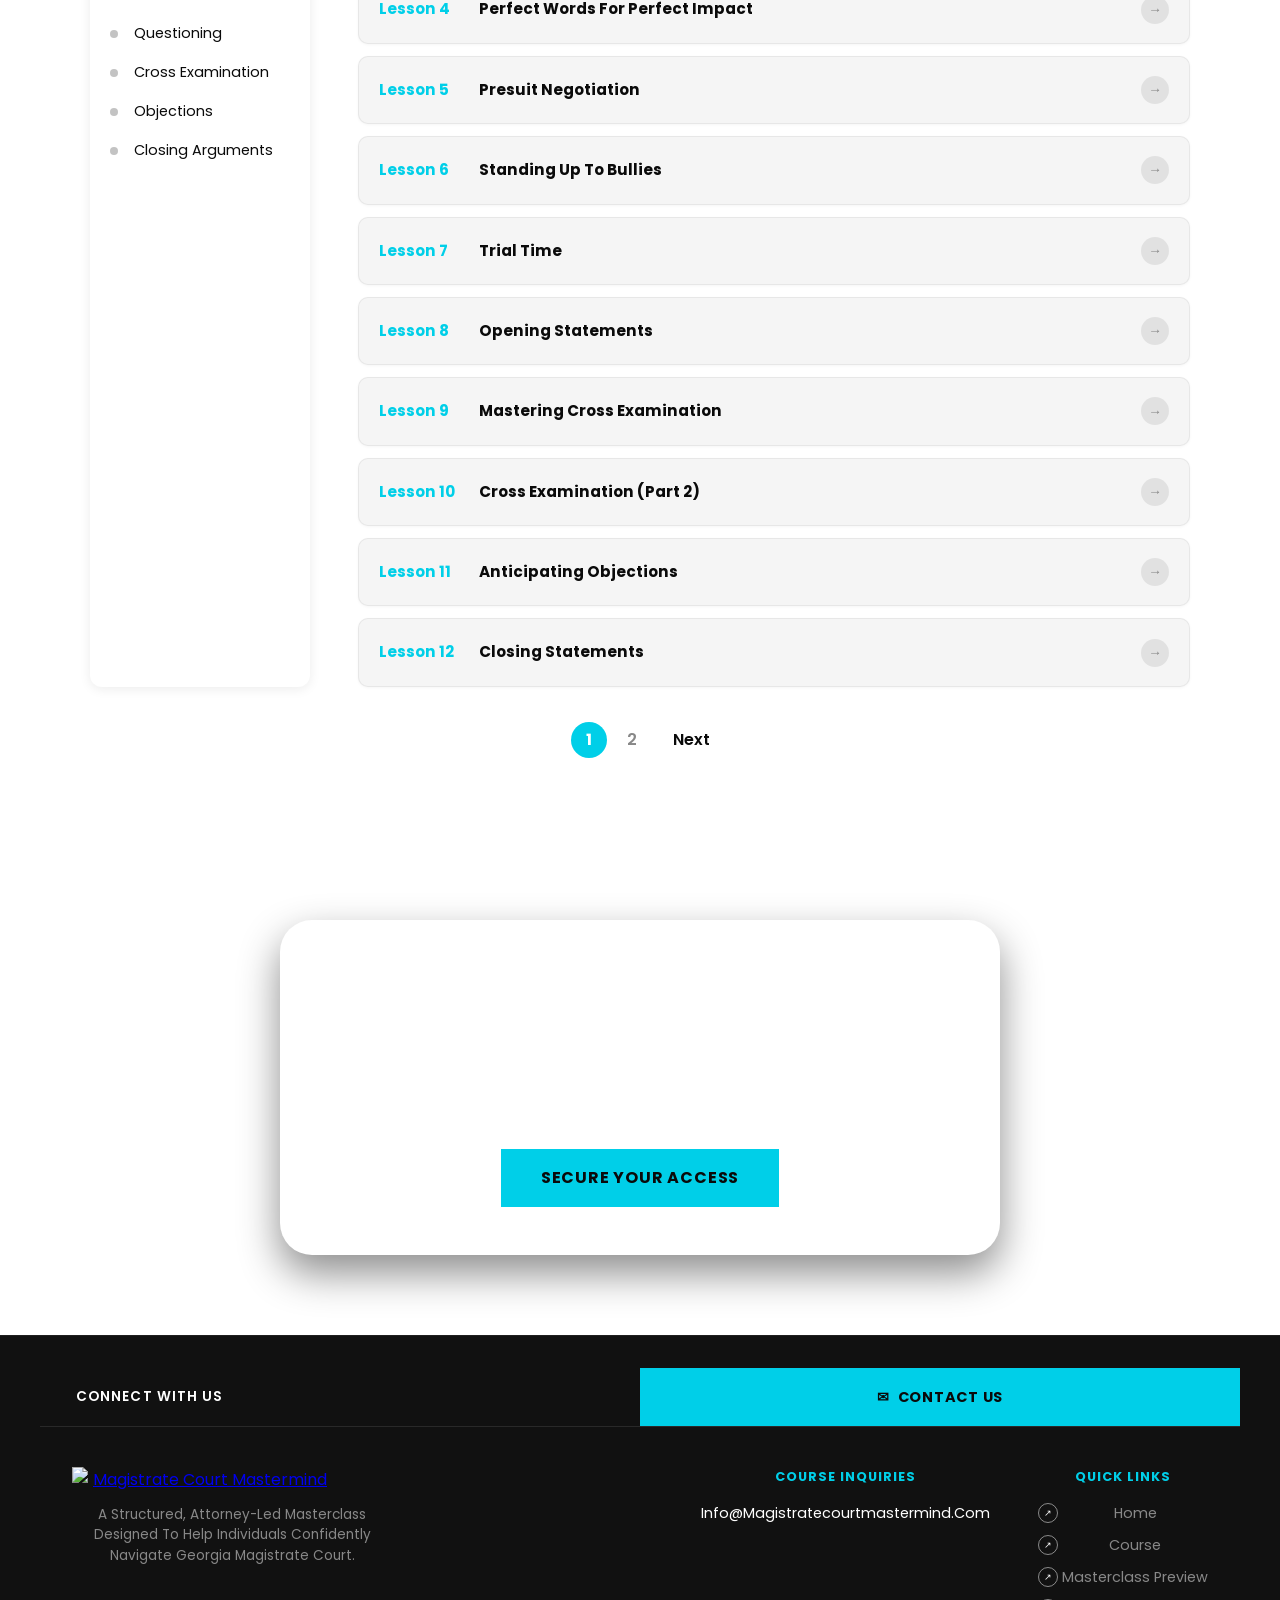
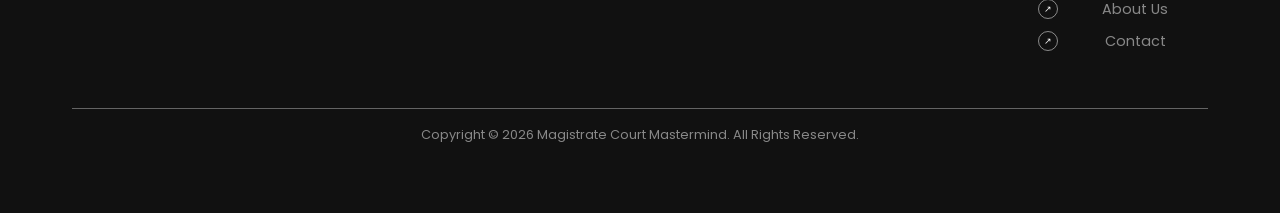
==== commit 4f1eddc2: "latest update about.html file" ====
--- a/index.html
+++ b/index.html
@@ -11,6 +11,12 @@
   <link rel="stylesheet" href="https://cdnjs.cloudflare.com/ajax/libs/font-awesome/6.5.1/css/all.min.css">
 </head>
 <body>
+  <div class="page-loader">
+    <div class="page-loader__inner">
+      <div class="page-loader__ring"></div>
+      <img src="assets/images/magistratelogo1.png" alt="Magistrate Court Mastermind" class="page-loader__logo">
+    </div>
+  </div>
   <header class="header">
     <a href="index.html" class="header__logo">
       <img src="assets/images/magistratelogo1.png" alt="Magistrate Court Mastermind" class="header__logo-img">
@@ -19,6 +25,7 @@
       <ul class="header__nav">
         <li><a href="index.html" class="nav-active">HOME</a></li>
         <li><a href="course.html">COURSES</a></li>
+        <li><a href="masterclass-preview.html">MASTERCLASS PREVIEW</a></li>
         <li><a href="about.html">ABOUT US</a></li>
         <li><a href="contact.html">CONTACT</a></li>
       </ul>
@@ -31,7 +38,7 @@
       <div class="hero__content">
         <div class="hero__left">
           <h1 class="hero__heading">MAGISTRATE COURT MASTERCLASS</h1>
-          <p class="hero__subtext">An attorney-led curriculum to help you navigate small claims, evictions, and civil disputes with confidence. For educational purposes only – not legal advice or representation. Consult a licensed attorney for legal assistance.</p>
+          <p class="hero__subtext">An attorney-led curriculum to help you navigate small claims, evictions, and civil disputes with confidence.</p>
           <a href="course.html" class="hero__btn">ENROLL NOW</a>
         </div>
       </div>
@@ -80,6 +87,36 @@
         </h2>
         <div class="home-video__player">
           <iframe src="https://player.vimeo.com/video/1167823661?title=0&byline=0&portrait=0" width="640" height="360" frameborder="0" allow="autoplay; fullscreen; picture-in-picture" allowfullscreen title="Magistrate Masterclass Explained"></iframe>
+        </div>
+      </div>
+    </section>
+
+    <!-- Course Preview -->
+    <section class="home-preview">
+      <div class="home-preview__inner">
+        <h2 class="home-preview__title">COURSE <span class="home-preview__title-accent">PREVIEW</span></h2>
+        <div class="home-preview__carousel">
+          <article class="home-preview__item home-preview__item--ep1"></article>
+          <article class="home-preview__item home-preview__item--ep2"></article>
+          <article class="home-preview__item home-preview__item--ep3"></article>
+          <article class="home-preview__item home-preview__item--ep4"></article>
+          <article class="home-preview__item home-preview__item--ep5"></article>
+          <article class="home-preview__item home-preview__item--ep6"></article>
+          <article class="home-preview__item home-preview__item--ep7"></article>
+          <article class="home-preview__item home-preview__item--ep8"></article>
+          <article class="home-preview__item home-preview__item--ep8-part2"></article>
+          <article class="home-preview__item home-preview__item--ep9"></article>
+          <article class="home-preview__item home-preview__item--ep10"></article>
+          <article class="home-preview__item home-preview__item--ep10-part2"></article>
+          <article class="home-preview__item home-preview__item--ep11"></article>
+          <article class="home-preview__item home-preview__item--ep12"></article>
+        </div>
+        <div class="home-preview__cta">
+          <a href="course.html" class="home-preview__btn">ENROLL NOW</a>
+          <div class="home-preview__arrows">
+            <button type="button" class="home-preview__arrow-btn home-preview__arrow-btn--prev" aria-label="Previous course preview">&#8592;</button>
+            <button type="button" class="home-preview__arrow-btn home-preview__arrow-btn--next" aria-label="Next course preview">&#8594;</button>
+          </div>
         </div>
       </div>
     </section>
@@ -118,70 +155,6 @@
         <div class="home-discover__right">
           <img src="assets/images/glowing.png" alt="Instructor" class="home-discover__img" onerror="this.style.display='none'">
           <div class="home-discover__img-placeholder"></div>
-        </div>
-      </div>
-    </section>
-
-    <!-- Course Preview -->
-    <section class="home-preview">
-      <div class="home-preview__inner">
-        <h2 class="home-preview__title">COURSE <span class="home-preview__title-accent">PREVIEW</span></h2>
-        <div class="home-preview__carousel">
-          <article class="home-preview__item">
-            <span class="home-preview__ep">EPISODE 1</span>
-            <span class="home-preview__name">To Talk Or Not To Talk With Adjuster?</span>
-          </article>
-          <article class="home-preview__item">
-            <span class="home-preview__ep">EPISODE 2</span>
-            <span class="home-preview__name">Interpreting Your Incident Report</span>
-          </article>
-          <article class="home-preview__item">
-            <span class="home-preview__ep">EPISODE 3</span>
-            <span class="home-preview__name">Protecting Your Case And Gathering</span>
-          </article>
-          <article class="home-preview__item">
-            <span class="home-preview__ep">EPISODE 4</span>
-            <span class="home-preview__name">Perfect Words For Perfect Impact</span>
-          </article>
-          <article class="home-preview__item">
-            <span class="home-preview__ep">EPISODE 5</span>
-            <span class="home-preview__name">Presuit Negotiation</span>
-          </article>
-          <article class="home-preview__item">
-            <span class="home-preview__ep">EPISODE 6</span>
-            <span class="home-preview__name">Standing Up To Bullies</span>
-          </article>
-          <article class="home-preview__item">
-            <span class="home-preview__ep">EPISODE 7</span>
-            <span class="home-preview__name">Lesson Preview</span>
-          </article>
-          <article class="home-preview__item">
-            <span class="home-preview__ep">EPISODE 8</span>
-            <span class="home-preview__name">Lesson Preview</span>
-          </article>
-          <article class="home-preview__item">
-            <span class="home-preview__ep">EPISODE 9</span>
-            <span class="home-preview__name">Lesson Preview</span>
-          </article>
-          <article class="home-preview__item">
-            <span class="home-preview__ep">EPISODE 10</span>
-            <span class="home-preview__name">Lesson Preview</span>
-          </article>
-          <article class="home-preview__item">
-            <span class="home-preview__ep">EPISODE 11</span>
-            <span class="home-preview__name">Lesson Preview</span>
-          </article>
-          <article class="home-preview__item">
-            <span class="home-preview__ep">EPISODE 12</span>
-            <span class="home-preview__name">Lesson Preview</span>
-          </article>
-        </div>
-        <div class="home-preview__cta">
-          <a href="course.html" class="home-preview__btn">ENROLL NOW</a>
-          <div class="home-preview__arrows">
-            <button type="button" class="home-preview__arrow-btn home-preview__arrow-btn--prev" aria-label="Previous course preview">&#8592;</button>
-            <button type="button" class="home-preview__arrow-btn home-preview__arrow-btn--next" aria-label="Next course preview">&#8594;</button>
-          </div>
         </div>
       </div>
     </section>
@@ -258,32 +231,32 @@
             </a>
             <a href="course.html" class="home-curriculum__lesson" data-lesson="7">
               <span class="home-curriculum__lesson-num">Lesson 7</span>
-              <span class="home-curriculum__lesson-title">Lesson Preview</span>
+              <span class="home-curriculum__lesson-title">Trial Time</span>
               <span class="home-curriculum__lesson-arrow">&#8594;</span>
             </a>
             <a href="course.html" class="home-curriculum__lesson" data-lesson="8">
               <span class="home-curriculum__lesson-num">Lesson 8</span>
-              <span class="home-curriculum__lesson-title">Lesson Preview</span>
+              <span class="home-curriculum__lesson-title">Opening Statements</span>
               <span class="home-curriculum__lesson-arrow">&#8594;</span>
             </a>
             <a href="course.html" class="home-curriculum__lesson" data-lesson="9">
               <span class="home-curriculum__lesson-num">Lesson 9</span>
-              <span class="home-curriculum__lesson-title">Lesson Preview</span>
+              <span class="home-curriculum__lesson-title">Mastering Cross Examination</span>
               <span class="home-curriculum__lesson-arrow">&#8594;</span>
             </a>
             <a href="course.html" class="home-curriculum__lesson" data-lesson="10">
               <span class="home-curriculum__lesson-num">Lesson 10</span>
-              <span class="home-curriculum__lesson-title">Lesson Preview</span>
+              <span class="home-curriculum__lesson-title">Cross Examination (Part 2)</span>
               <span class="home-curriculum__lesson-arrow">&#8594;</span>
             </a>
             <a href="course.html" class="home-curriculum__lesson" data-lesson="11">
               <span class="home-curriculum__lesson-num">Lesson 11</span>
-              <span class="home-curriculum__lesson-title">Lesson Preview</span>
+              <span class="home-curriculum__lesson-title">Anticipating Objections</span>
               <span class="home-curriculum__lesson-arrow">&#8594;</span>
             </a>
             <a href="course.html" class="home-curriculum__lesson" data-lesson="12">
               <span class="home-curriculum__lesson-num">Lesson 12</span>
-              <span class="home-curriculum__lesson-title">Lesson Preview</span>
+              <span class="home-curriculum__lesson-title">Closing Statements</span>
               <span class="home-curriculum__lesson-arrow">&#8594;</span>
             </a>
           </div>
@@ -318,20 +291,6 @@
       <div class="footer__top">
         <div class="footer__top-left">
           <span class="footer__connect">CONNECT WITH US</span>
-          <div class="footer__socials">
-            <a href="#" class="footer__social footer__social--tiktok" aria-label="TikTok">
-              <i class="fa-brands fa-tiktok"></i>
-            </a>
-            <a href="#" class="footer__social footer__social--twitter" aria-label="Twitter / X">
-              <i class="fa-brands fa-x-twitter"></i>
-            </a>
-            <a href="#" class="footer__social footer__social--facebook" aria-label="Facebook">
-              <i class="fa-brands fa-facebook-f"></i>
-            </a>
-            <a href="#" class="footer__social footer__social--youtube" aria-label="YouTube">
-              <i class="fa-brands fa-youtube"></i>
-            </a>
-          </div>
         </div>
         <a href="contact.html" class="footer__contact-btn">
           <span class="footer__contact-icon">✉</span>
--- a/assets/css/style.css
+++ b/assets/css/style.css
@@ -33,6 +33,56 @@
   color: var(--light);
   line-height: 1.6;
   overflow-x: hidden;
+}
+
+/* Global page loader */
+.page-loader {
+  position: fixed;
+  inset: 0;
+  background: #000000;
+  display: flex;
+  align-items: center;
+  justify-content: center;
+  z-index: 2000;
+  transition: opacity 0.35s ease, visibility 0.35s ease;
+}
+
+.page-loader.is-hidden {
+  opacity: 0;
+  visibility: hidden;
+  pointer-events: none;
+}
+
+.page-loader__inner {
+  position: relative;
+  width: min(220px, 60vw); /* keep logo comfortably inside spinner */
+}
+
+.page-loader__logo {
+  display: block;
+  width: 100%;
+  height: auto;
+}
+
+.page-loader__ring {
+  position: absolute;
+  top: 50%;
+  left: 50%;
+  width: 260px;
+  height: 260px;
+  margin-top: -130px;
+  margin-left: -130px;
+  border-radius: 50%;
+  border: 4px solid transparent;
+  border-top-color: #00cfe8;
+  animation: page-loader-spin 0.9s linear infinite;
+  box-shadow: 0 0 24px rgba(0, 207, 232, 0.4);
+}
+
+@keyframes page-loader-spin {
+  to {
+    transform: rotate(360deg); /* classic clockwise loader */
+  }
 }
 
 .page-course {
@@ -441,7 +491,8 @@
 }
 
 .hero__subtext {
-  font-size: 1.3rem;
+  font-size: 1.1rem; /* slightly smaller than before */
+  font-weight: 600;  /* make subtext bold */
   color: rgba(255, 255, 255, 0.95);
   margin-bottom: 1.5rem;
   max-width: 520px;
@@ -559,6 +610,7 @@
 .home-prepared {
   position: relative;
   background: var(--white);
+  padding-top: 4rem; /* add more white space above "WALK INTO COURT" */
 }
 
 .home-prepared__inner {
@@ -964,13 +1016,443 @@
   flex: 0 0 320px;
   aspect-ratio: 16/9;
   border-radius: 18px;
-  background-image: url('../images/thumbnail1.png');
   background-size: cover;
   background-position: center;
   position: relative;
   overflow: hidden;
   color: var(--white);
   font-weight: 600;
+}
+
+/* Specific thumbnails for each episode */
+.home-preview__item--ep1 {
+  background-image: url('../images/ep1.png');
+}
+
+.home-preview__item--ep2 {
+  background-image: url('../images/ep2.png');
+}
+
+.home-preview__item--ep3 {
+  background-image: url('../images/ep3.png');
+}
+
+.home-preview__item--ep4 {
+  background-image: url('../images/ep4.png');
+}
+
+.home-preview__item--ep5 {
+  background-image: url('../images/ep5.png');
+}
+
+.home-preview__item--ep6 {
+  background-image: url('../images/ep6.png');
+}
+
+.home-preview__item--ep7 {
+  background-image: url('../images/ep7.png');
+}
+
+.home-preview__item--ep8 {
+  background-image: url('../images/ep8.png');
+}
+
+.home-preview__item--ep8-part2 {
+  background-image: url('../images/ep8part2.png');
+}
+
+.home-preview__item--ep9 {
+  background-image: url('../images/ep9.png');
+}
+
+.home-preview__item--ep10 {
+  background-image: url('../images/ep10.png');
+}
+
+.home-preview__item--ep10-part2 {
+  background-image: url('../images/ep10part2.png');
+}
+
+.home-preview__item--ep11 {
+  background-image: url('../images/ep11.png');
+}
+
+.home-preview__item--ep12 {
+  background-image: url('../images/ep12.png');
+}
+
+/* ============ MASTERCLASS PREVIEW PAGE ============ */
+.preview-hero {
+  background: #ffffff;
+  padding: 3.5rem 2rem 3rem;
+}
+
+.preview-hero__card {
+  max-width: 1100px;
+  margin: 0 auto;
+  border-radius: 24px;
+  background: linear-gradient(135deg, #00BFFF 0%, #00C2FF 50%, #5dd4ff 100%);
+  box-shadow: 0 12px 40px rgba(0, 180, 255, 0.25), 0 2px 8px rgba(0, 0, 0, 0.08);
+  padding: 1.25rem 2rem 1.5rem;
+  overflow: hidden;
+  position: relative;
+}
+
+.preview-hero__inner {
+  display: grid;
+  grid-template-columns: minmax(0, 1fr) minmax(0, 1.1fr);
+  gap: 2rem;
+  align-items: center;
+  position: relative;
+  z-index: 1;
+}
+
+.preview-hero__title {
+  font-size: clamp(2.4rem, 5vw, 3.6rem);
+  font-weight: 900;
+  text-transform: uppercase;
+  margin-bottom: 1rem;
+  letter-spacing: 0.06em;
+  line-height: 1;
+  display: flex;
+  flex-direction: column;
+  gap: 0.2em;
+}
+
+.preview-hero__title-main {
+  color: #000000;
+  display: block;
+  font-size: 1em;
+}
+
+.preview-hero__title-accent {
+  color: #E0F7FA;
+  display: block;
+  font-size: 1em;
+}
+
+.preview-hero__title-underline {
+  color: #000000;
+  display: inline-block;
+  font-size: 1em;
+  position: relative;
+  padding-bottom: 0.5em;
+}
+
+.preview-hero__title-underline::after {
+  content: '';
+  position: absolute;
+  left: 0;
+  bottom: 0;
+  width: 100%;
+  height: 0.5em;
+  background-image: url('../images/clip_white.png');
+  background-repeat: no-repeat;
+  background-position: left bottom;
+  background-size: contain;
+  mix-blend-mode: screen;
+}
+
+.preview-hero__list {
+  list-style: none;
+  margin: 0;
+  padding: 0;
+  font-weight: 500;
+  font-size: 1.05rem;
+  color: #000000;
+}
+
+.preview-hero__list li {
+  display: flex;
+  align-items: center;
+  gap: 0.75rem;
+  margin-bottom: 0.6rem;
+}
+
+.preview-hero__check {
+  display: inline-flex;
+  align-items: center;
+  justify-content: center;
+  width: 1.25rem;
+  height: 1.25rem;
+  border-radius: 50%;
+  background: #000000;
+  color: #FFFFFF;
+  font-size: 0.7rem;
+  font-weight: 700;
+  flex-shrink: 0;
+}
+
+.preview-hero__right {
+  display: flex;
+  justify-content: flex-end;
+  align-items: flex-end;
+  position: relative;
+  min-height: 440px;
+}
+
+.preview-hero__right::before {
+  content: '';
+  position: absolute;
+  top: 0;
+  right: 0;
+  bottom: 0;
+  width: 60%;
+  background: radial-gradient(ellipse at 70% 50%, rgba(255,255,255,0.25) 0%, transparent 70%);
+  pointer-events: none;
+}
+
+.preview-hero__person {
+  max-height: 520px;
+  height: auto;
+  width: auto;
+  max-width: 100%;
+  object-fit: contain;
+  object-position: right bottom;
+  position: relative;
+  z-index: 1;
+}
+
+.preview-lessons {
+  background: #ffffff;
+  padding: 4rem 2rem 5rem;
+}
+
+.preview-lessons__inner {
+  max-width: 1100px;
+  margin: 0 auto;
+}
+
+.preview-lessons__title {
+  font-size: clamp(1.9rem, 3vw, 2.4rem);
+  font-weight: 800;
+  text-transform: uppercase;
+  margin-bottom: 1.75rem;
+  color: #000000;
+}
+
+.preview-lessons__title-accent {
+  color: var(--cyan);
+}
+
+.preview-lessons__featured {
+  display: grid;
+  grid-template-columns: minmax(0, 420px) minmax(0, 1fr);
+  gap: 1.75rem;
+  background: #f8f8f8;
+  border-radius: 18px;
+  padding: 1.4rem 1.4rem;
+  margin-bottom: 2rem;
+}
+
+.preview-lessons__featured-thumb {
+  border-radius: 14px;
+  overflow: hidden;
+  position: relative;
+  background-size: contain;
+  background-position: center;
+  background-repeat: no-repeat;
+  min-height: 280px;
+}
+
+.preview-lessons__thumb--ep1 {
+  background-image: url('../images/ep1.png');
+}
+
+.preview-lessons__play {
+  position: absolute;
+  top: 50%;
+  left: 50%;
+  transform: translate(-50%, -50%);
+  width: 54px;
+  height: 54px;
+  border-radius: 50%;
+  border: none;
+  background: rgba(0, 0, 0, 0.75);
+  color: #ffffff;
+  font-size: 1.3rem;
+  display: flex;
+  align-items: center;
+  justify-content: center;
+  cursor: pointer;
+}
+
+/* Pure CSS play triangle - geometrically centered in the black circle */
+.preview-lessons__play-triangle {
+  width: 0;
+  height: 0;
+  border-left: 14px solid #fff;
+  border-top: 8px solid transparent;
+  border-bottom: 8px solid transparent;
+}
+
+.preview-lessons__play-triangle--sm {
+  border-left-width: 10px;
+  border-top-width: 6px;
+  border-bottom-width: 6px;
+}
+
+.preview-lessons__featured-body {
+  display: flex;
+  flex-direction: column;
+  justify-content: center;
+  gap: 0.4rem;
+}
+
+.preview-lessons__featured-ep {
+  font-size: 0.9rem;
+  font-weight: 800;
+  letter-spacing: 0.08em;
+  text-transform: uppercase;
+  color: var(--cyan);
+}
+
+.preview-lessons__featured-title {
+  font-size: 1.4rem;
+  font-weight: 800;
+  text-transform: uppercase;
+  color: #000000;
+}
+
+.preview-lessons__featured-text {
+  font-size: 0.95rem;
+  color: #555555;
+  max-width: 460px;
+}
+
+.preview-lessons__grid {
+  display: grid;
+  grid-template-columns: repeat(3, minmax(0, 1fr)); /* 3-wide grid like reference */
+  gap: 1rem;
+  margin-bottom: 1.75rem;
+}
+
+.preview-lessons__thumb {
+  position: relative;
+  border-radius: 14px;
+  width: 100%;
+  aspect-ratio: 16 / 9; /* ensure thumbnails have visible height */
+  background-size: cover;
+  background-position: center;
+  border: none;
+  cursor: pointer;
+}
+
+.preview-lessons__thumb-play {
+  position: absolute;
+  top: 50%;
+  left: 50%;
+  transform: translate(-50%, -50%);
+  width: 40px;
+  height: 40px;
+  border-radius: 50%;
+  background: rgba(0, 0, 0, 0.8);
+  display: flex;
+  align-items: center;
+  justify-content: center;
+  color: #ffffff;
+}
+
+.preview-lessons__thumb--ep2       { background-image: url('../images/ep2.png'); }
+.preview-lessons__thumb--ep3       { background-image: url('../images/ep3.png'); }
+.preview-lessons__thumb--ep4       { background-image: url('../images/ep4.png'); }
+.preview-lessons__thumb--ep5       { background-image: url('../images/ep5.png'); }
+.preview-lessons__thumb--ep6       { background-image: url('../images/ep6.png'); }
+.preview-lessons__thumb--ep7       { background-image: url('../images/ep7.png'); }
+.preview-lessons__thumb--ep8       { background-image: url('../images/ep8.png'); }
+.preview-lessons__thumb--ep8-part2 { background-image: url('../images/ep8part2.png'); }
+.preview-lessons__thumb--ep9       { background-image: url('../images/ep9.png'); }
+.preview-lessons__thumb--ep10      { background-image: url('../images/ep10.png'); }
+.preview-lessons__thumb--ep10-part2{ background-image: url('../images/ep10part2.png'); }
+
+.preview-lessons__pagination {
+  display: flex;
+  justify-content: center;
+  align-items: center;
+  gap: 0.75rem;
+  font-size: 0.9rem;
+}
+
+.preview-lessons__page {
+  cursor: pointer;
+  color: #888888;
+}
+
+.preview-lessons__page--active {
+  font-weight: 800;
+  color: var(--cyan);
+}
+
+.preview-lessons__page--next {
+  margin-left: 0.5rem;
+}
+
+.preview-lessons__page.is-hidden {
+  display: none;
+}
+
+.preview-lessons__page.is-disabled {
+  color: #bbbbbb;
+  cursor: not-allowed;
+  opacity: 0.5;
+}
+
+/* Video modal */
+.preview-modal {
+  position: fixed;
+  inset: 0;
+  display: none;
+  align-items: center;
+  justify-content: center;
+  z-index: 2200;
+}
+
+.preview-modal.is-open {
+  display: flex;
+}
+
+.preview-modal__backdrop {
+  position: absolute;
+  inset: 0;
+  background: rgba(0, 0, 0, 0.75);
+}
+
+.preview-modal__dialog {
+  position: relative;
+  z-index: 1;
+  width: min(960px, 90vw);
+  max-height: 80vh;
+  background: #000000;
+  border-radius: 12px;
+  overflow: hidden;
+  box-shadow: 0 18px 50px rgba(0, 0, 0, 0.6);
+}
+
+.preview-modal__frame-wrap {
+  position: relative;
+  padding-top: 56.25%; /* 16:9 */
+}
+
+.preview-modal__iframe {
+  position: absolute;
+  inset: 0;
+  width: 100%;
+  height: 100%;
+}
+
+.preview-modal__close {
+  position: absolute;
+  top: 0.4rem;
+  right: 0.6rem;
+  z-index: 2;
+  width: 32px;
+  height: 32px;
+  border-radius: 50%;
+  border: none;
+  background: rgba(0, 0, 0, 0.7);
+  color: #ffffff;
+  font-size: 1.2rem;
+  cursor: pointer;
 }
 
 .home-preview__ep {
@@ -981,6 +1463,7 @@
   letter-spacing: 0.08em;
   text-transform: uppercase;
   color: var(--white);
+  display: none; /* hide episode label text on thumbnails */
 }
 
 .home-preview__name {
@@ -991,6 +1474,7 @@
   font-size: 0.95rem;
   font-weight: 700;
   text-transform: uppercase;
+  display: none; /* hide bottom title text; thumbnails carry their own titles */
 }
 
 .home-preview__cta {
@@ -1359,6 +1843,7 @@
   font-size: clamp(2rem, 4vw, 3rem);
   font-weight: 800;
   color: var(--white);
+  line-height: 1.05; /* tighten gap between lines */
   margin-bottom: 0.5rem;
 }
 
@@ -2389,6 +2874,12 @@
   background: var(--cyan-hover);
 }
 
+/* White spacer after stats card to separate from next section */
+.about-stats__spacer {
+  height: 40px;
+  background: var(--white);
+}
+
 /* About three-column features */
 .about-features {
   position: relative;
@@ -3061,6 +3552,7 @@
   color: var(--gray);
   text-decoration: none;
   font-size: 0.9rem;
+  white-space: nowrap; /* keep labels like 'Masterclass Preview' on one line */
 }
 
 .footer__quick-links a:hover {
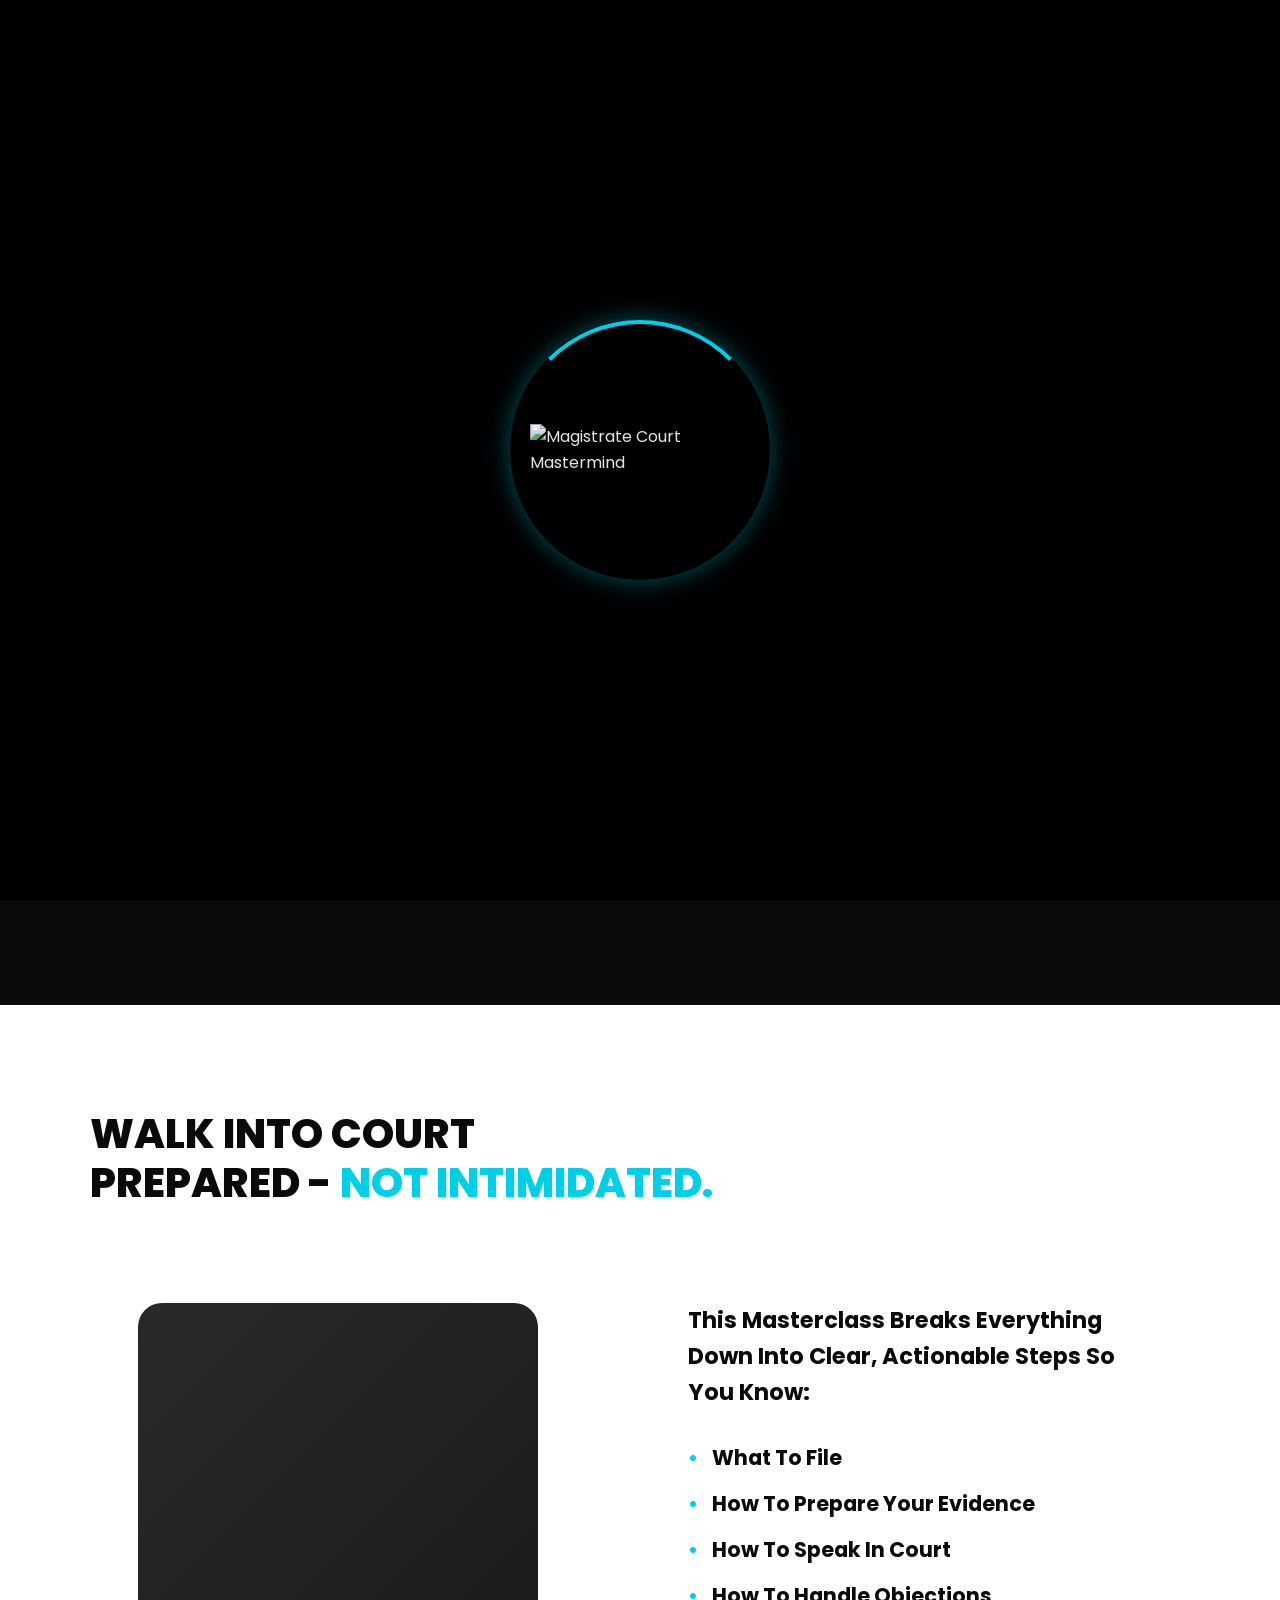
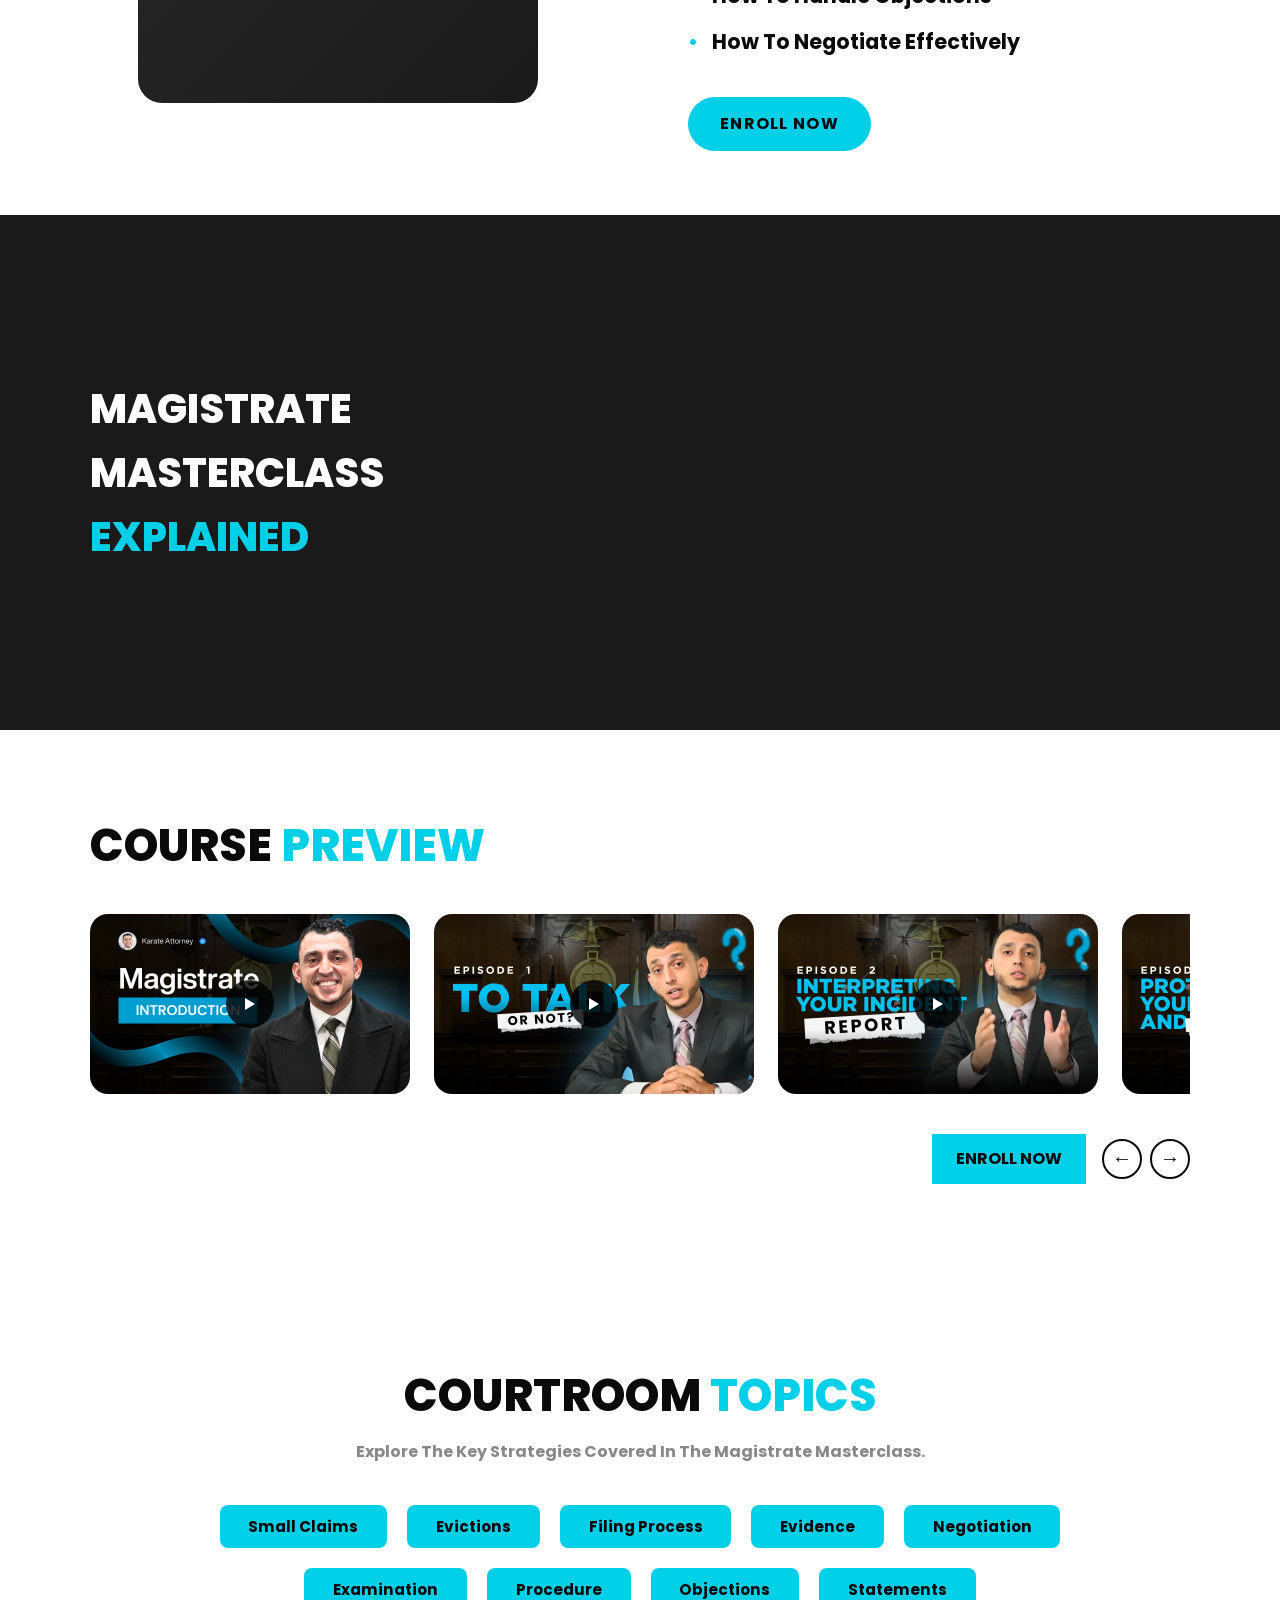
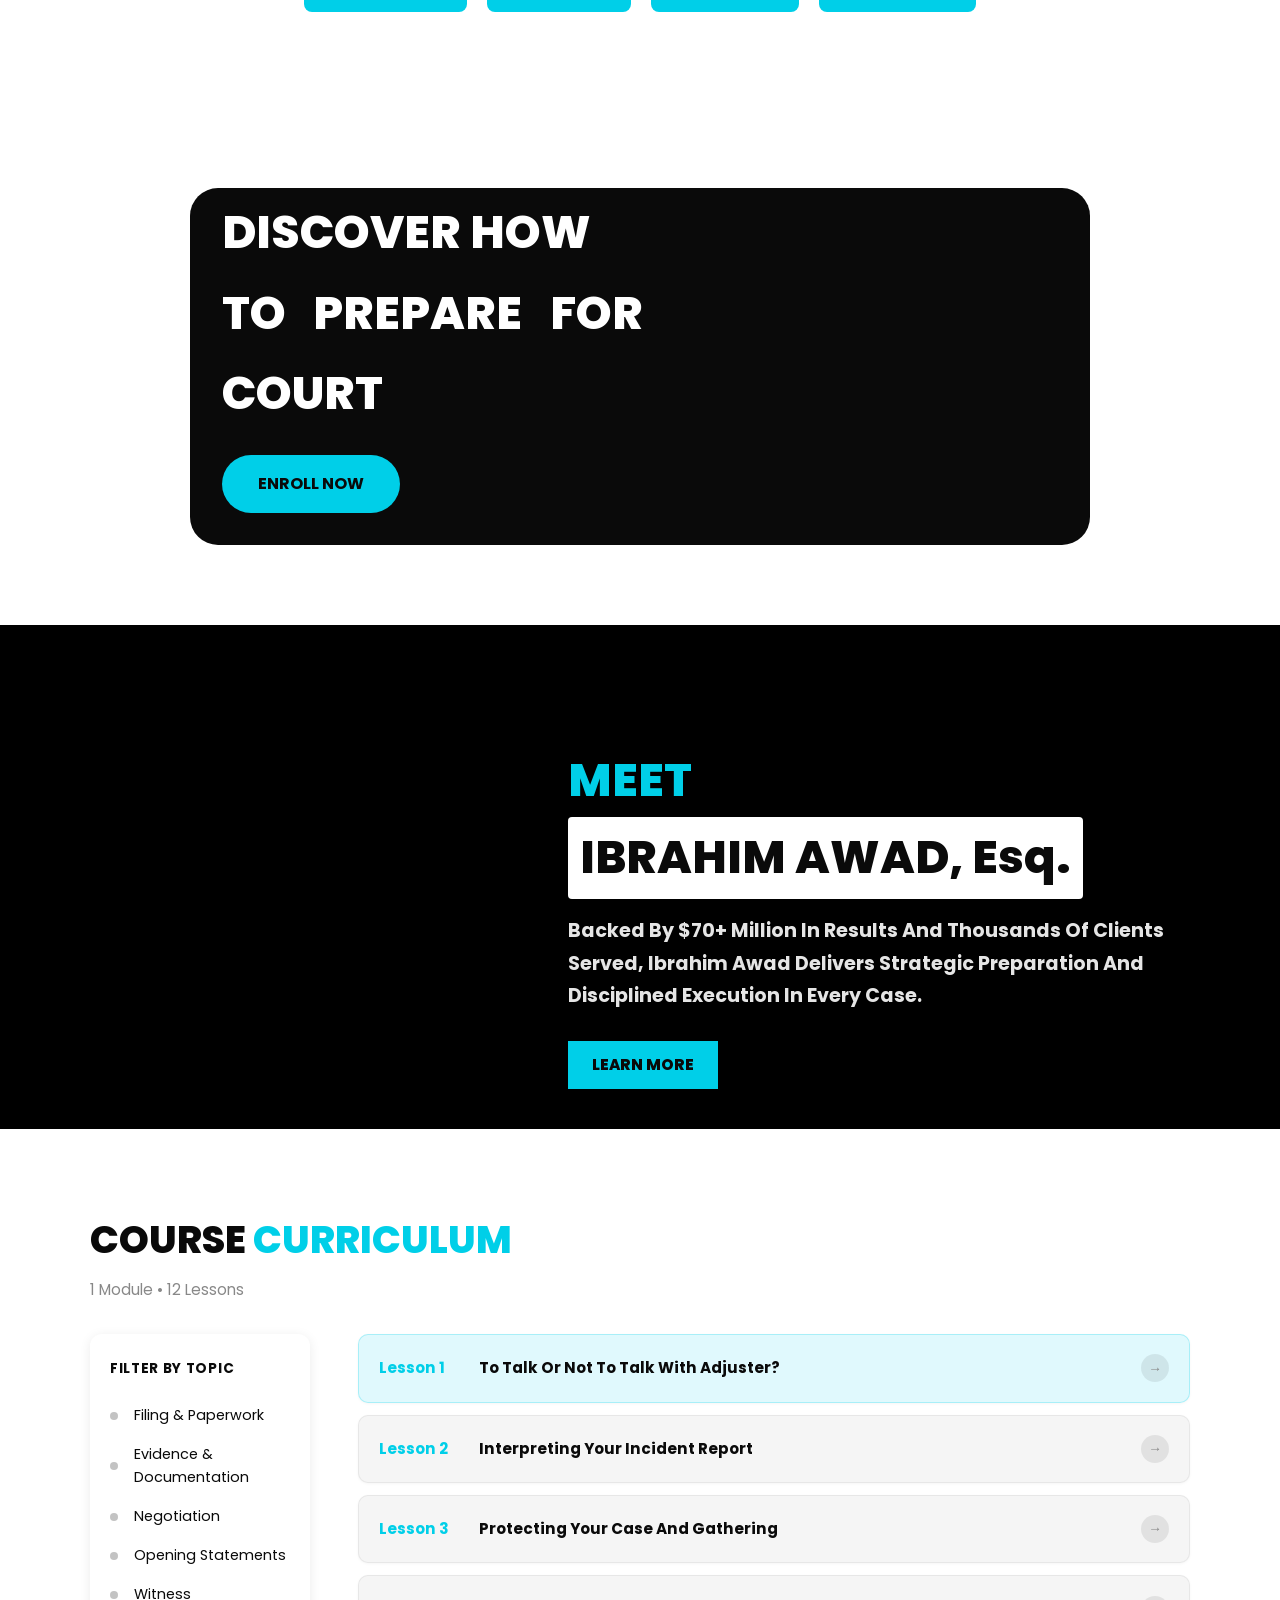
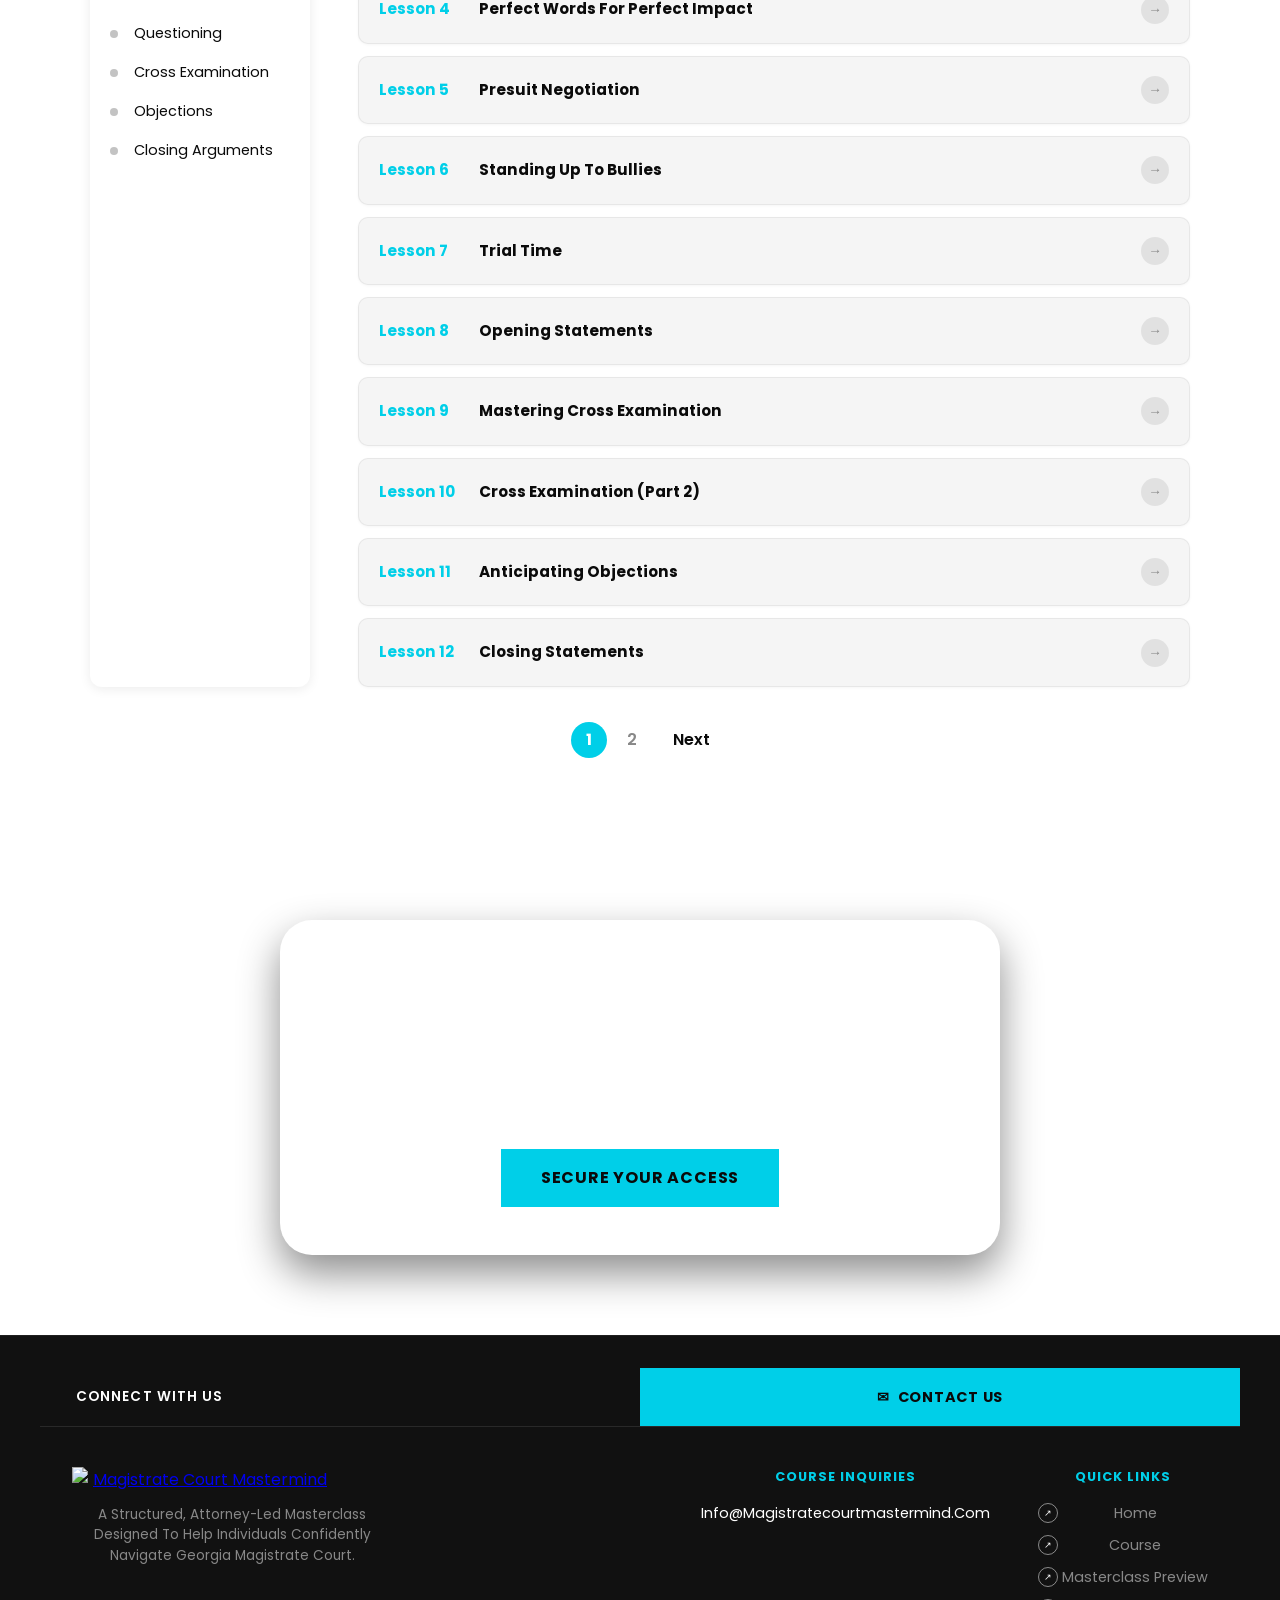
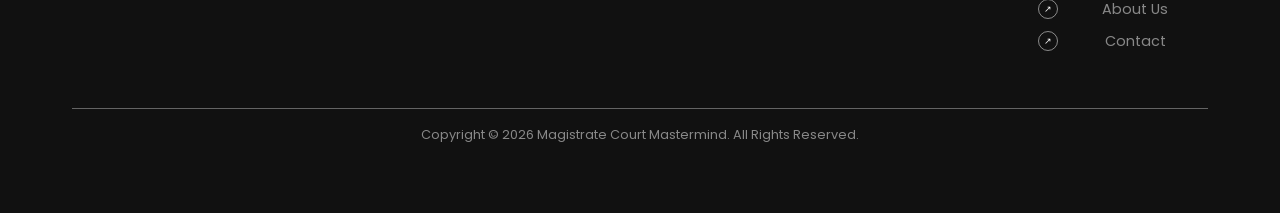
==== commit 641366ab: "update on home page clickable preview" ====
--- a/index.html
+++ b/index.html
@@ -96,20 +96,76 @@
       <div class="home-preview__inner">
         <h2 class="home-preview__title">COURSE <span class="home-preview__title-accent">PREVIEW</span></h2>
         <div class="home-preview__carousel">
-          <article class="home-preview__item home-preview__item--ep1"></article>
-          <article class="home-preview__item home-preview__item--ep2"></article>
-          <article class="home-preview__item home-preview__item--ep3"></article>
-          <article class="home-preview__item home-preview__item--ep4"></article>
-          <article class="home-preview__item home-preview__item--ep5"></article>
-          <article class="home-preview__item home-preview__item--ep6"></article>
-          <article class="home-preview__item home-preview__item--ep7"></article>
-          <article class="home-preview__item home-preview__item--ep8"></article>
-          <article class="home-preview__item home-preview__item--ep8-part2"></article>
-          <article class="home-preview__item home-preview__item--ep9"></article>
-          <article class="home-preview__item home-preview__item--ep10"></article>
-          <article class="home-preview__item home-preview__item--ep10-part2"></article>
-          <article class="home-preview__item home-preview__item--ep11"></article>
-          <article class="home-preview__item home-preview__item--ep12"></article>
+          <article class="home-preview__item home-preview__item--ep1">
+            <button class="home-preview__play js-preview-video" type="button" aria-label="Play Episode 1" data-video="https://vimeo.com/1168625977?fl=ip&fe=ec">
+              <span class="preview-lessons__play-triangle preview-lessons__play-triangle--sm"></span>
+            </button>
+          </article>
+          <article class="home-preview__item home-preview__item--ep2">
+            <button class="home-preview__play js-preview-video" type="button" aria-label="Play Episode 2" data-video="https://vimeo.com/1168626322?fl=ip&fe=ec">
+              <span class="preview-lessons__play-triangle preview-lessons__play-triangle--sm"></span>
+            </button>
+          </article>
+          <article class="home-preview__item home-preview__item--ep3">
+            <button class="home-preview__play js-preview-video" type="button" aria-label="Play Episode 3" data-video="https://vimeo.com/1168625520?fl=ip&fe=ec">
+              <span class="preview-lessons__play-triangle preview-lessons__play-triangle--sm"></span>
+            </button>
+          </article>
+          <article class="home-preview__item home-preview__item--ep4">
+            <button class="home-preview__play js-preview-video" type="button" aria-label="Play Episode 4" data-video="https://vimeo.com/1168625357?fl=ip&fe=ec">
+              <span class="preview-lessons__play-triangle preview-lessons__play-triangle--sm"></span>
+            </button>
+          </article>
+          <article class="home-preview__item home-preview__item--ep5">
+            <button class="home-preview__play js-preview-video" type="button" aria-label="Play Episode 5" data-video="https://vimeo.com/1168625075?fl=ip&fe=ec">
+              <span class="preview-lessons__play-triangle preview-lessons__play-triangle--sm"></span>
+            </button>
+          </article>
+          <article class="home-preview__item home-preview__item--ep6">
+            <button class="home-preview__play js-preview-video" type="button" aria-label="Play Episode 6" data-video="https://vimeo.com/1168624800?fl=ip&fe=ec">
+              <span class="preview-lessons__play-triangle preview-lessons__play-triangle--sm"></span>
+            </button>
+          </article>
+          <article class="home-preview__item home-preview__item--ep7">
+            <button class="home-preview__play js-preview-video" type="button" aria-label="Play Episode 7" data-video="https://vimeo.com/1168626769?fl=ip&fe=ec">
+              <span class="preview-lessons__play-triangle preview-lessons__play-triangle--sm"></span>
+            </button>
+          </article>
+          <article class="home-preview__item home-preview__item--ep8">
+            <button class="home-preview__play js-preview-video" type="button" aria-label="Play Episode 8" data-video="https://player.vimeo.com/video/EPISODE_8_PLACEHOLDER">
+              <span class="preview-lessons__play-triangle preview-lessons__play-triangle--sm"></span>
+            </button>
+          </article>
+          <article class="home-preview__item home-preview__item--ep8-part2">
+            <button class="home-preview__play js-preview-video" type="button" aria-label="Play Episode 8 Part 2" data-video="https://player.vimeo.com/video/EPISODE_8_PART2_PLACEHOLDER">
+              <span class="preview-lessons__play-triangle preview-lessons__play-triangle--sm"></span>
+            </button>
+          </article>
+          <article class="home-preview__item home-preview__item--ep9">
+            <button class="home-preview__play js-preview-video" type="button" aria-label="Play Episode 9" data-video="https://player.vimeo.com/video/EPISODE_9_PLACEHOLDER">
+              <span class="preview-lessons__play-triangle preview-lessons__play-triangle--sm"></span>
+            </button>
+          </article>
+          <article class="home-preview__item home-preview__item--ep10">
+            <button class="home-preview__play js-preview-video" type="button" aria-label="Play Episode 10" data-video="https://player.vimeo.com/video/EPISODE_10_PLACEHOLDER">
+              <span class="preview-lessons__play-triangle preview-lessons__play-triangle--sm"></span>
+            </button>
+          </article>
+          <article class="home-preview__item home-preview__item--ep10-part2">
+            <button class="home-preview__play js-preview-video" type="button" aria-label="Play Episode 10 Part 2" data-video="https://player.vimeo.com/video/EPISODE_10_PART2_PLACEHOLDER">
+              <span class="preview-lessons__play-triangle preview-lessons__play-triangle--sm"></span>
+            </button>
+          </article>
+          <article class="home-preview__item home-preview__item--ep11">
+            <button class="home-preview__play js-preview-video" type="button" aria-label="Play Episode 11" data-video="https://player.vimeo.com/video/EPISODE_11_PLACEHOLDER">
+              <span class="preview-lessons__play-triangle preview-lessons__play-triangle--sm"></span>
+            </button>
+          </article>
+          <article class="home-preview__item home-preview__item--ep12">
+            <button class="home-preview__play js-preview-video" type="button" aria-label="Play Episode 12" data-video="https://player.vimeo.com/video/EPISODE_12_PLACEHOLDER">
+              <span class="preview-lessons__play-triangle preview-lessons__play-triangle--sm"></span>
+            </button>
+          </article>
         </div>
         <div class="home-preview__cta">
           <a href="course.html" class="home-preview__btn">ENROLL NOW</a>
@@ -177,6 +233,24 @@
         </div>
       </div>
     </section>
+
+    <!-- Video modal (Vimeo) reused from Masterclass Preview -->
+    <div class="preview-modal" aria-hidden="true">
+      <div class="preview-modal__backdrop"></div>
+      <div class="preview-modal__dialog" role="dialog" aria-modal="true" aria-label="Preview lesson video">
+        <button class="preview-modal__close" type="button" aria-label="Close video">&times;</button>
+        <div class="preview-modal__frame-wrap">
+          <iframe
+            class="preview-modal__iframe"
+            src=""
+            title="Masterclass preview video"
+            frameborder="0"
+            allow="autoplay; fullscreen; picture-in-picture"
+            allowfullscreen
+          ></iframe>
+        </div>
+      </div>
+    </div>
 
     <!-- Course Curriculum -->
     <section class="home-curriculum">
--- a/assets/css/style.css
+++ b/assets/css/style.css
@@ -172,7 +172,7 @@
 }
 
 .contact-hero__office-cyan {
-  color: var(--cyan);
+  color: #000000;
 }
 
 .contact-hero__office-white {
@@ -204,7 +204,7 @@
 }
 
 .contact-hero__card--cyan {
-  background: var(--cyan);
+  background: #ffffff;
   color: #000000;
 }
 
@@ -1024,6 +1024,22 @@
   font-weight: 600;
 }
 
+.home-preview__play {
+  position: absolute;
+  top: 50%;
+  left: 50%;
+  transform: translate(-50%, -50%);
+  width: 48px;
+  height: 48px;
+  border-radius: 50%;
+  border: none;
+  background: rgba(0, 0, 0, 0.8);
+  display: flex;
+  align-items: center;
+  justify-content: center;
+  cursor: pointer;
+}
+
 /* Specific thumbnails for each episode */
 .home-preview__item--ep1 {
   background-image: url('../images/ep1.png');
@@ -2006,23 +2022,6 @@
   color: #000000;
 }
 
-.course-hero__title-accent {
-  display: inline-block;
-  color: #ffffff; /* make text readable on cyan background */
-  position: relative;
-  margin-left: 0.35rem;
-}
-
-.course-hero__title-accent::after {
-  content: '';
-  position: absolute;
-  left: 0;
-  right: 0;
-  bottom: -8px;
-  height: 12px;
-  background: url("../images/clip_white.png") center / 100% 100% no-repeat;
-}
-
 .course-hero__badge {
   display: inline-block;
   padding: 0.35rem 0.9rem;
@@ -2302,8 +2301,12 @@
 }
 
 .course-about__lead {
+  color: var(--black);
+  font-weight: 800;
+}
+
+.course-about__lead-brand {
   color: var(--cyan);
-  font-weight: 800;
 }
 
 /* CURRICULUM */
@@ -2812,10 +2815,12 @@
 .about-stats__inner {
   position: relative;
   display: flex;
-  align-items: flex-start;
-  gap: 2rem;
+  flex-direction: column;
+  align-items: center;
+  justify-content: center;
+  gap: 0.75rem;
   margin-bottom: 2rem;
-  flex-wrap: wrap;
+  text-align: center;
 }
 
 .about-stats__number {
@@ -2829,12 +2834,13 @@
 .about-stats__label-wrap {
   display: flex;
   flex-direction: column;
+  align-items: center;
   justify-content: center;
   gap: 0.25rem;
 }
 
 .about-stats__label {
-  font-size: clamp(1.1rem, 2.5vw, 1.4rem);
+  font-size: clamp(1.4rem, 3vw, 1.8rem);
   font-weight: 700;
   letter-spacing: 0.08em;
   color: var(--white);
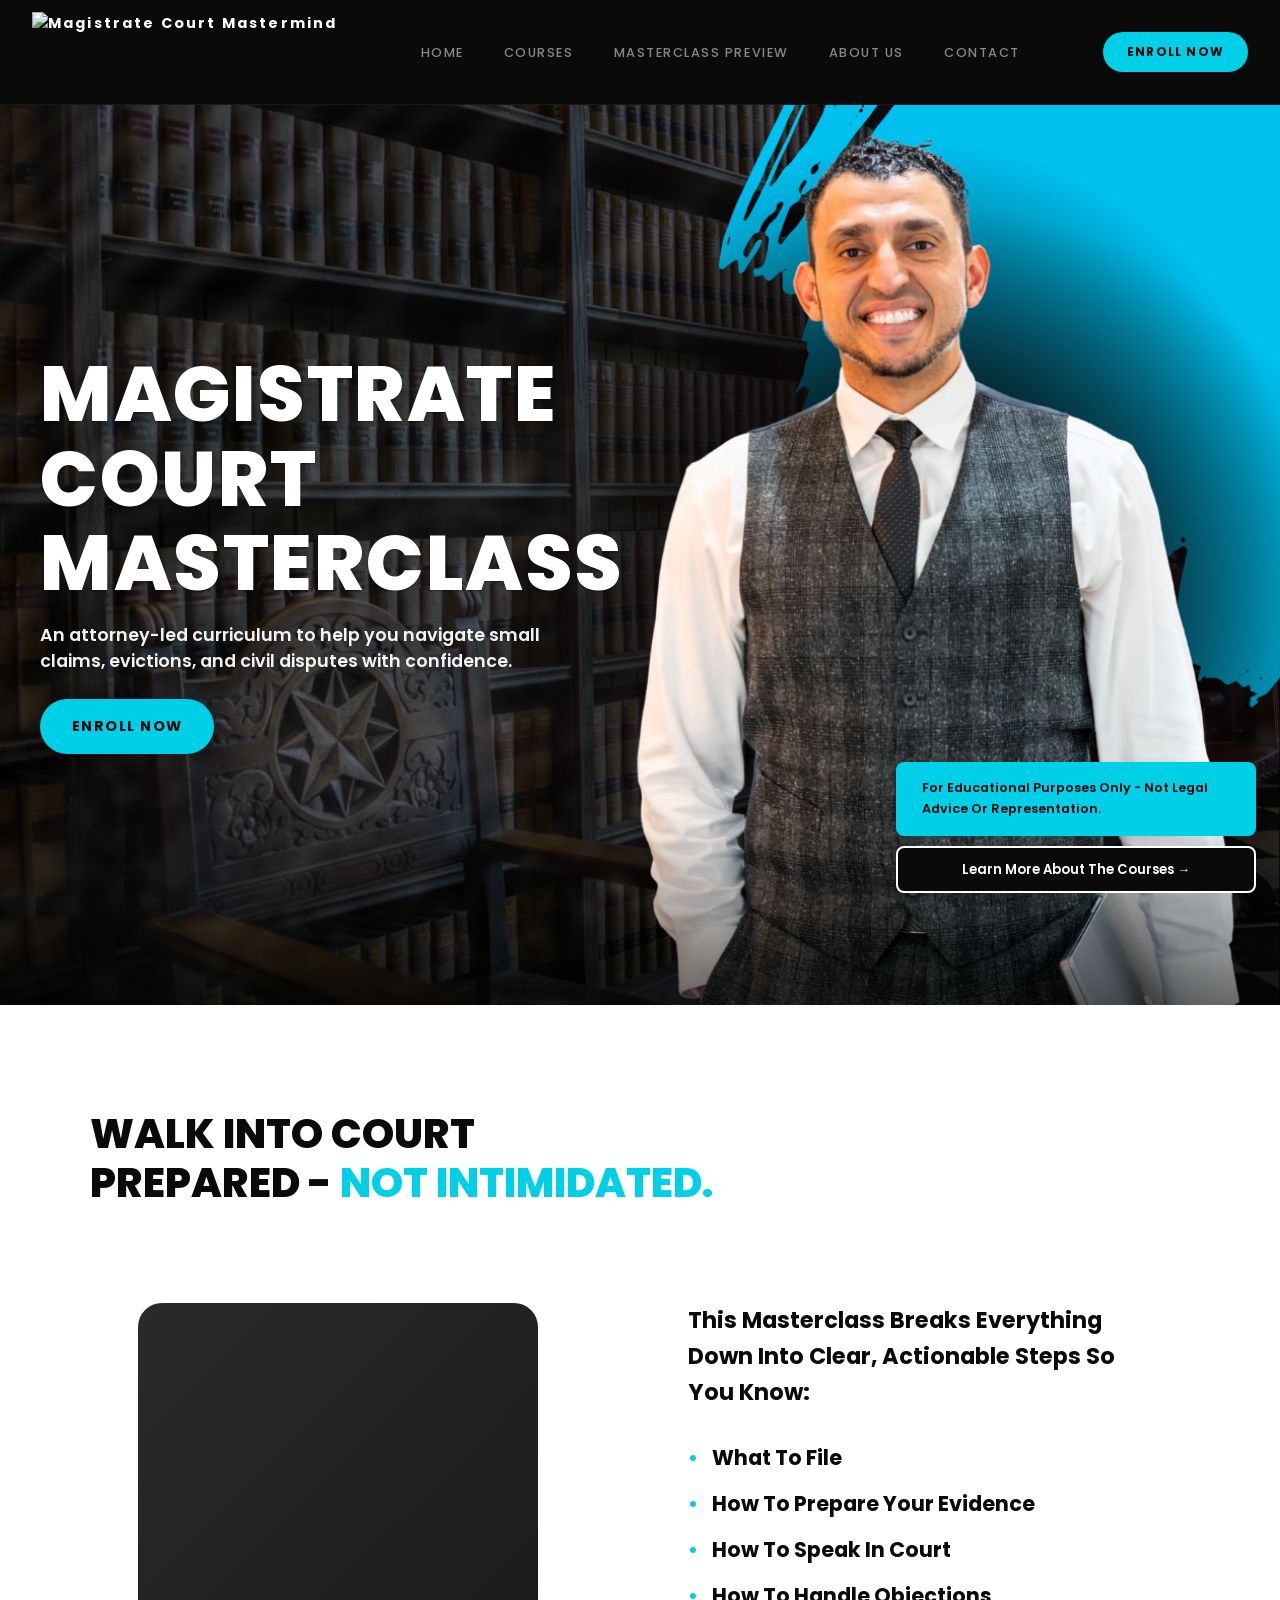
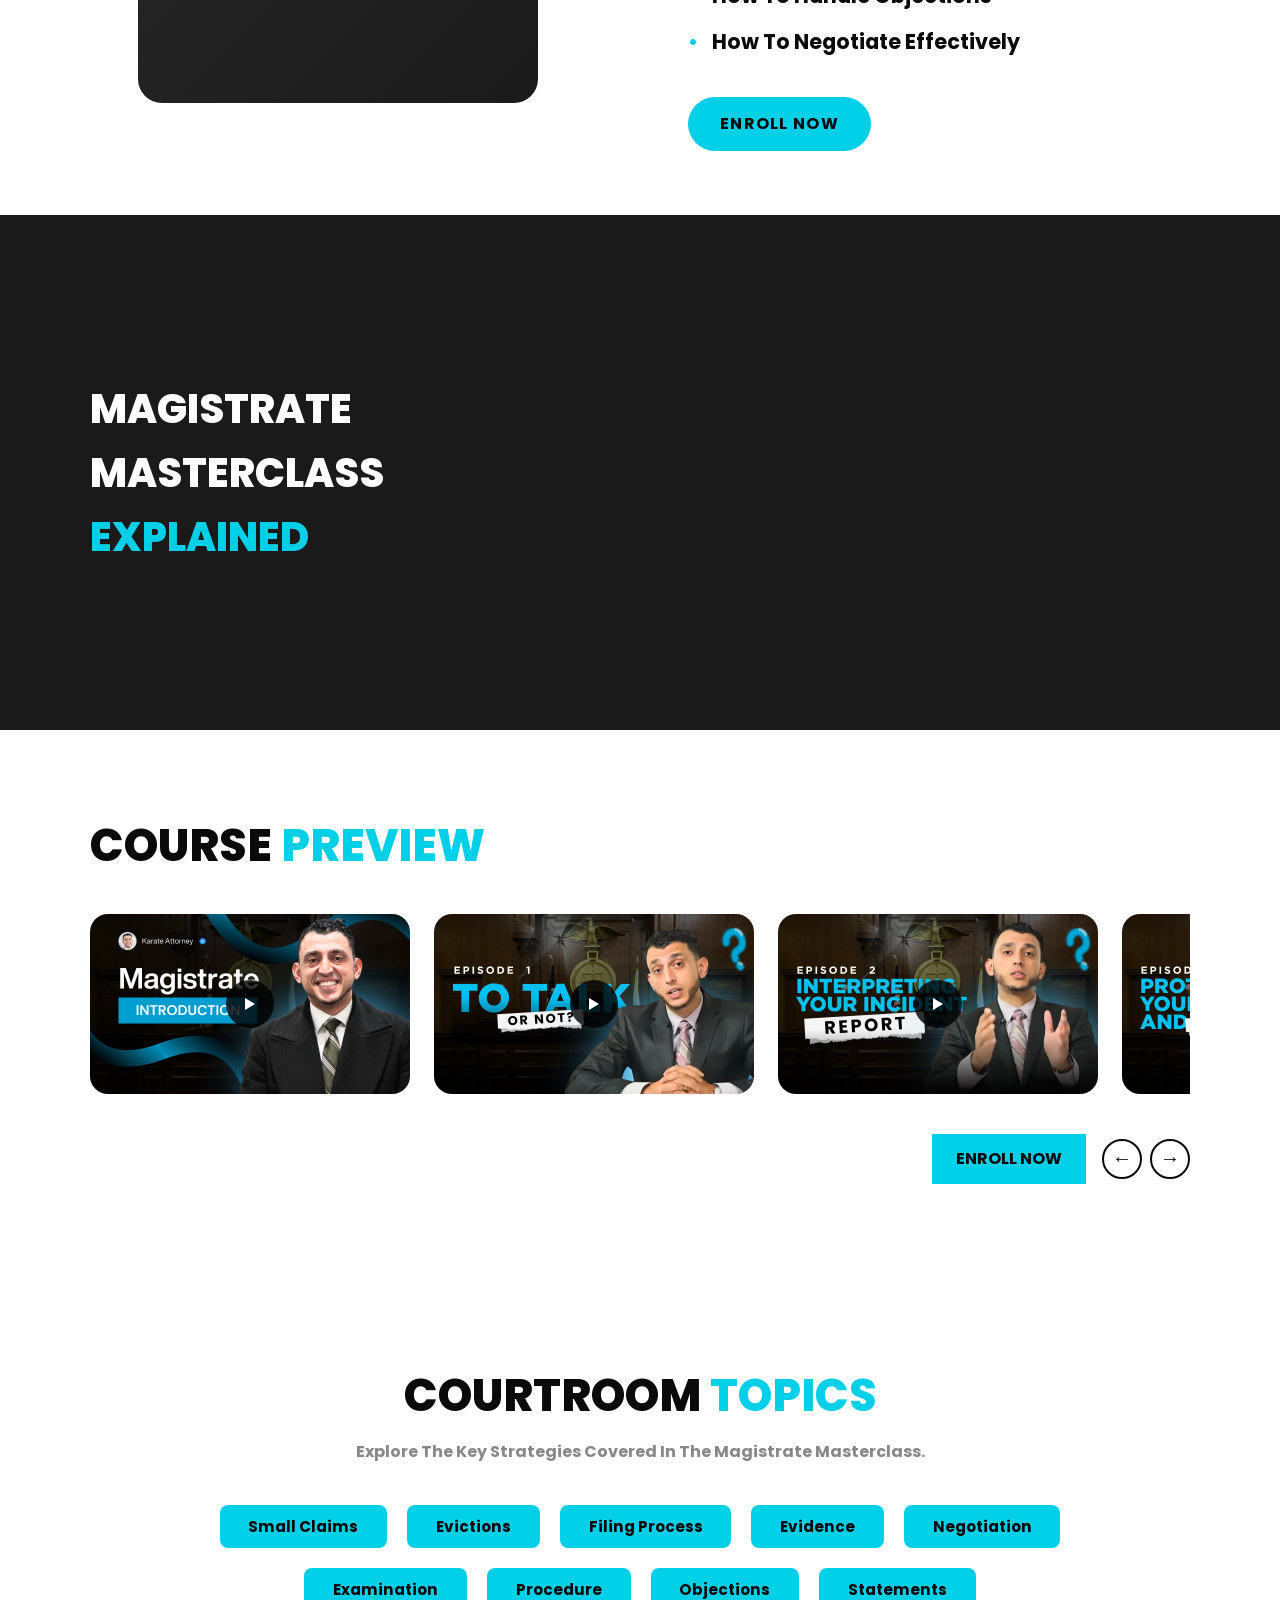
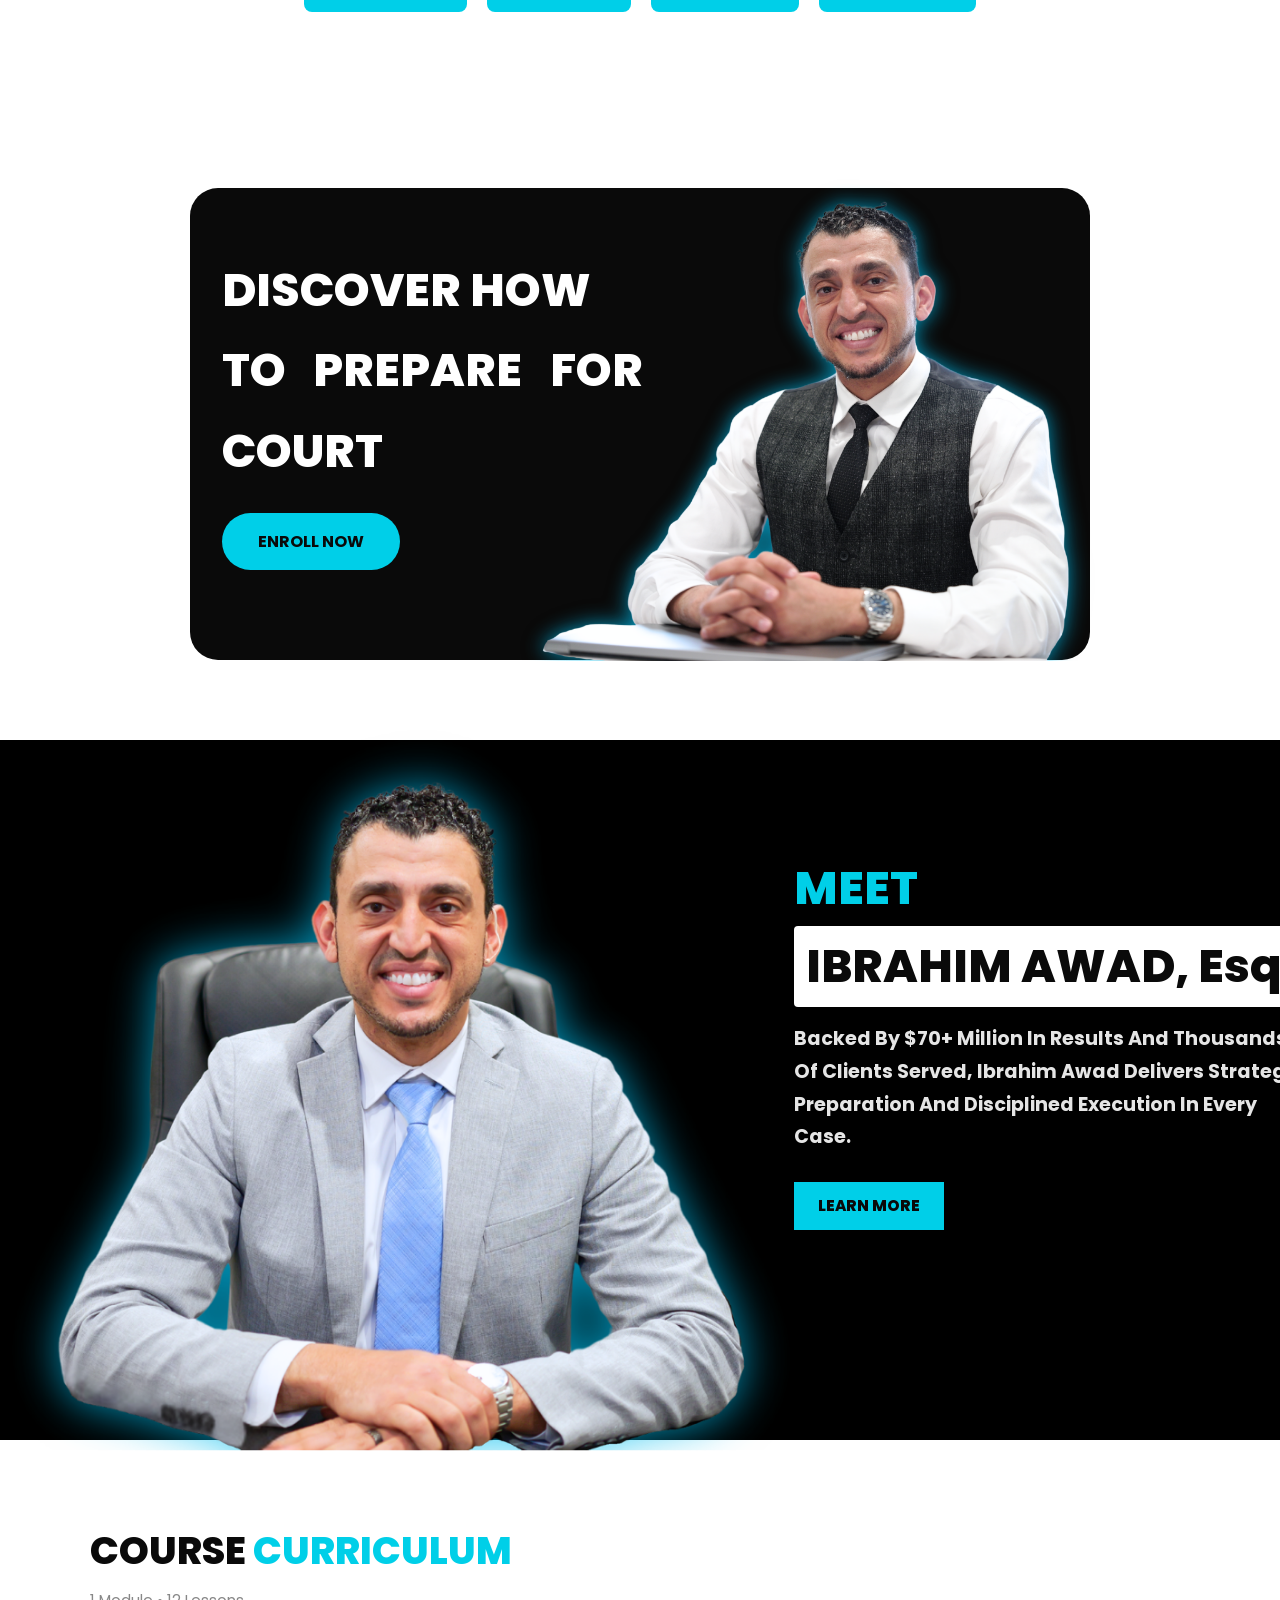
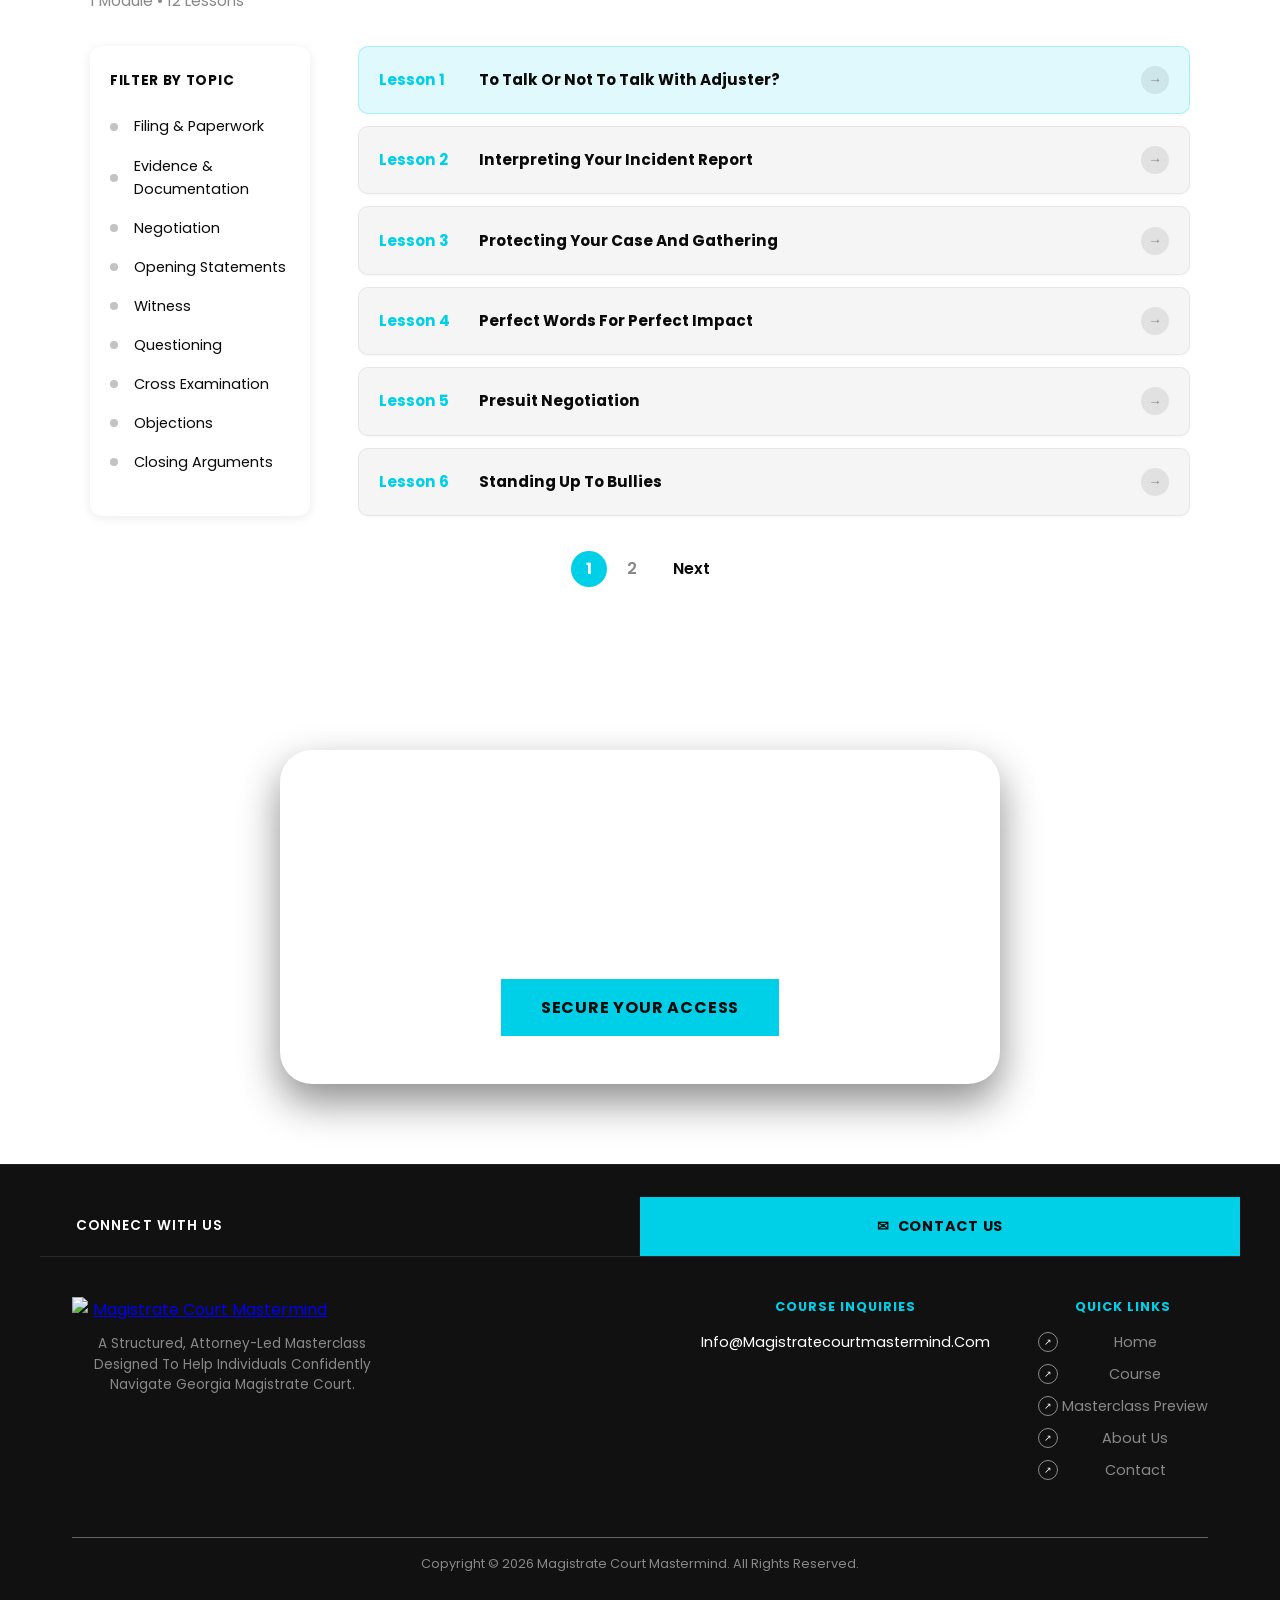
==== commit 07a064e4: "updated index pictures" ====
--- a/index.html
+++ b/index.html
@@ -46,7 +46,7 @@
         <div class="hero__card">For Educational Purposes Only - Not Legal Advice Or Representation.</div>
         <a href="course.html" class="hero__learn-more">Learn More About The Courses &#8594;</a>
       </div>
-      <img src="assets/images/Hero-person.png?v=ff7b737" alt="Course Instructor" class="hero__person" width="400" height="520" onerror="this.style.display='none';">
+      <img src="assets/images/magistratecourtmastermind.png" alt="Course Instructor" class="hero__person" width="400" height="520" onerror="this.style.display='none';">
     </section>
 
     <!-- Walk Into Court Prepared -->
@@ -132,37 +132,27 @@
             </button>
           </article>
           <article class="home-preview__item home-preview__item--ep8">
-            <button class="home-preview__play js-preview-video" type="button" aria-label="Play Episode 8" data-video="https://player.vimeo.com/video/EPISODE_8_PLACEHOLDER">
-              <span class="preview-lessons__play-triangle preview-lessons__play-triangle--sm"></span>
-            </button>
-          </article>
-          <article class="home-preview__item home-preview__item--ep8-part2">
-            <button class="home-preview__play js-preview-video" type="button" aria-label="Play Episode 8 Part 2" data-video="https://player.vimeo.com/video/EPISODE_8_PART2_PLACEHOLDER">
+            <button class="home-preview__play js-preview-video" type="button" aria-label="Play Episode 8" data-video="https://youtu.be/nYMao9CxAWg">
               <span class="preview-lessons__play-triangle preview-lessons__play-triangle--sm"></span>
             </button>
           </article>
           <article class="home-preview__item home-preview__item--ep9">
-            <button class="home-preview__play js-preview-video" type="button" aria-label="Play Episode 9" data-video="https://player.vimeo.com/video/EPISODE_9_PLACEHOLDER">
+            <button class="home-preview__play js-preview-video" type="button" aria-label="Play Episode 9" data-video="https://youtu.be/wX6NX5iuixU">
               <span class="preview-lessons__play-triangle preview-lessons__play-triangle--sm"></span>
             </button>
           </article>
           <article class="home-preview__item home-preview__item--ep10">
-            <button class="home-preview__play js-preview-video" type="button" aria-label="Play Episode 10" data-video="https://player.vimeo.com/video/EPISODE_10_PLACEHOLDER">
-              <span class="preview-lessons__play-triangle preview-lessons__play-triangle--sm"></span>
-            </button>
-          </article>
-          <article class="home-preview__item home-preview__item--ep10-part2">
-            <button class="home-preview__play js-preview-video" type="button" aria-label="Play Episode 10 Part 2" data-video="https://player.vimeo.com/video/EPISODE_10_PART2_PLACEHOLDER">
+            <button class="home-preview__play js-preview-video" type="button" aria-label="Play Episode 10" data-video="https://youtube.com/shorts/yWv_-Cg2qrw">
               <span class="preview-lessons__play-triangle preview-lessons__play-triangle--sm"></span>
             </button>
           </article>
           <article class="home-preview__item home-preview__item--ep11">
-            <button class="home-preview__play js-preview-video" type="button" aria-label="Play Episode 11" data-video="https://player.vimeo.com/video/EPISODE_11_PLACEHOLDER">
+            <button class="home-preview__play js-preview-video" type="button" aria-label="Play Episode 11" data-video="https://youtu.be/M6fxQUS1NMo">
               <span class="preview-lessons__play-triangle preview-lessons__play-triangle--sm"></span>
             </button>
           </article>
           <article class="home-preview__item home-preview__item--ep12">
-            <button class="home-preview__play js-preview-video" type="button" aria-label="Play Episode 12" data-video="https://player.vimeo.com/video/EPISODE_12_PLACEHOLDER">
+            <button class="home-preview__play js-preview-video" type="button" aria-label="Play Episode 12" data-video="https://youtu.be/rCi-cf8Sd58">
               <span class="preview-lessons__play-triangle preview-lessons__play-triangle--sm"></span>
             </button>
           </article>
@@ -209,7 +199,7 @@
           <a href="course.html" class="home-discover__btn">ENROLL NOW</a>
         </div>
         <div class="home-discover__right">
-          <img src="assets/images/glowing.png" alt="Instructor" class="home-discover__img" onerror="this.style.display='none'">
+          <img src="assets/images/prepareforcourt.png" alt="Instructor" class="home-discover__img" onerror="this.style.display='none'">
           <div class="home-discover__img-placeholder"></div>
         </div>
       </div>
@@ -220,7 +210,7 @@
       <div class="home-meet__brush"></div>
       <div class="home-meet__inner">
         <div class="home-meet__left">
-          <img src="assets/images/ibrahimintro.png" alt="Ibrahim Awad" class="home-meet__portrait" onerror="this.style.display='none'">
+          <img src="assets/images/ibrahimsuit.png" alt="Ibrahim Awad" class="home-meet__portrait" onerror="this.style.display='none'">
           <div class="home-meet__portrait-placeholder"></div>
         </div>
         <div class="home-meet__right">
--- a/assets/css/style.css
+++ b/assets/css/style.css
@@ -546,7 +546,7 @@
   object-fit: contain;
   object-position: bottom right;
   transform-origin: bottom right;
-  transform: translateY(72px) scale(1.3);
+  transform: translateY(72px) scale(1.16);
   pointer-events: none;
 }
 
@@ -973,7 +973,7 @@
   margin-right: 0;
   margin-top: 0;
   margin-bottom: -68px;
-  transform: translateX(-100px);
+  transform: translate(-225px, -35px);
 }
 
 .home-discover__img-placeholder {
@@ -1073,20 +1073,12 @@
   background-image: url('../images/ep8.png');
 }
 
-.home-preview__item--ep8-part2 {
-  background-image: url('../images/ep8part2.png');
-}
-
 .home-preview__item--ep9 {
   background-image: url('../images/ep9.png');
 }
 
 .home-preview__item--ep10 {
   background-image: url('../images/ep10.png');
-}
-
-.home-preview__item--ep10-part2 {
-  background-image: url('../images/ep10part2.png');
 }
 
 .home-preview__item--ep11 {
@@ -1219,14 +1211,16 @@
 }
 
 .preview-hero__person {
-  max-height: 520px;
+  max-height: 800px;
   height: auto;
   width: auto;
   max-width: 100%;
   object-fit: contain;
-  object-position: right bottom;
+  object-position: center bottom;
   position: relative;
   z-index: 1;
+  transform: translate(-14%, 14%) scale(1.32);
+  transform-origin: center bottom;
 }
 
 .preview-lessons {
@@ -1256,23 +1250,25 @@
   grid-template-columns: minmax(0, 420px) minmax(0, 1fr);
   gap: 1.75rem;
   background: #f8f8f8;
-  border-radius: 18px;
+  border-radius: 24px;
   padding: 1.4rem 1.4rem;
   margin-bottom: 2rem;
+  overflow: hidden;
 }
 
 .preview-lessons__featured-thumb {
-  border-radius: 14px;
+  border-radius: 16px;
   overflow: hidden;
   position: relative;
-  background-size: contain;
-  background-position: center;
-  background-repeat: no-repeat;
-  min-height: 280px;
-}
-
-.preview-lessons__thumb--ep1 {
-  background-image: url('../images/ep1.png');
+  aspect-ratio: 16 / 9;
+  background: #000;
+}
+
+.preview-lessons__featured-img {
+  width: 100%;
+  height: 100%;
+  object-fit: cover;
+  display: block;
 }
 
 .preview-lessons__play {
@@ -1354,6 +1350,7 @@
   cursor: pointer;
 }
 
+.preview-lessons__thumb--ep1       { background-image: url('../images/ep1.png'); }
 .preview-lessons__thumb-play {
   position: absolute;
   top: 50%;
@@ -1376,10 +1373,10 @@
 .preview-lessons__thumb--ep6       { background-image: url('../images/ep6.png'); }
 .preview-lessons__thumb--ep7       { background-image: url('../images/ep7.png'); }
 .preview-lessons__thumb--ep8       { background-image: url('../images/ep8.png'); }
-.preview-lessons__thumb--ep8-part2 { background-image: url('../images/ep8part2.png'); }
 .preview-lessons__thumb--ep9       { background-image: url('../images/ep9.png'); }
 .preview-lessons__thumb--ep10      { background-image: url('../images/ep10.png'); }
-.preview-lessons__thumb--ep10-part2{ background-image: url('../images/ep10part2.png'); }
+.preview-lessons__thumb--ep11      { background-image: url('../images/ep11.png'); }
+.preview-lessons__thumb--ep12      { background-image: url('../images/ep12.png'); }
 
 .preview-lessons__pagination {
   display: flex;
@@ -1550,7 +1547,7 @@
   background-position: center;
   padding: 7rem 2rem 2rem;
   overflow: visible;
-  min-height: 480px;
+  min-height: 700px;
 }
 
 .home-meet__brush {
@@ -1583,7 +1580,7 @@
   margin-bottom: -7.5rem;
   margin-top: auto;
   transform-origin: bottom left;
-  transform: scale(1.12);
+  transform: translate(-230px, 135px) scale(1.70);
 }
 
 .home-meet__portrait-placeholder {
